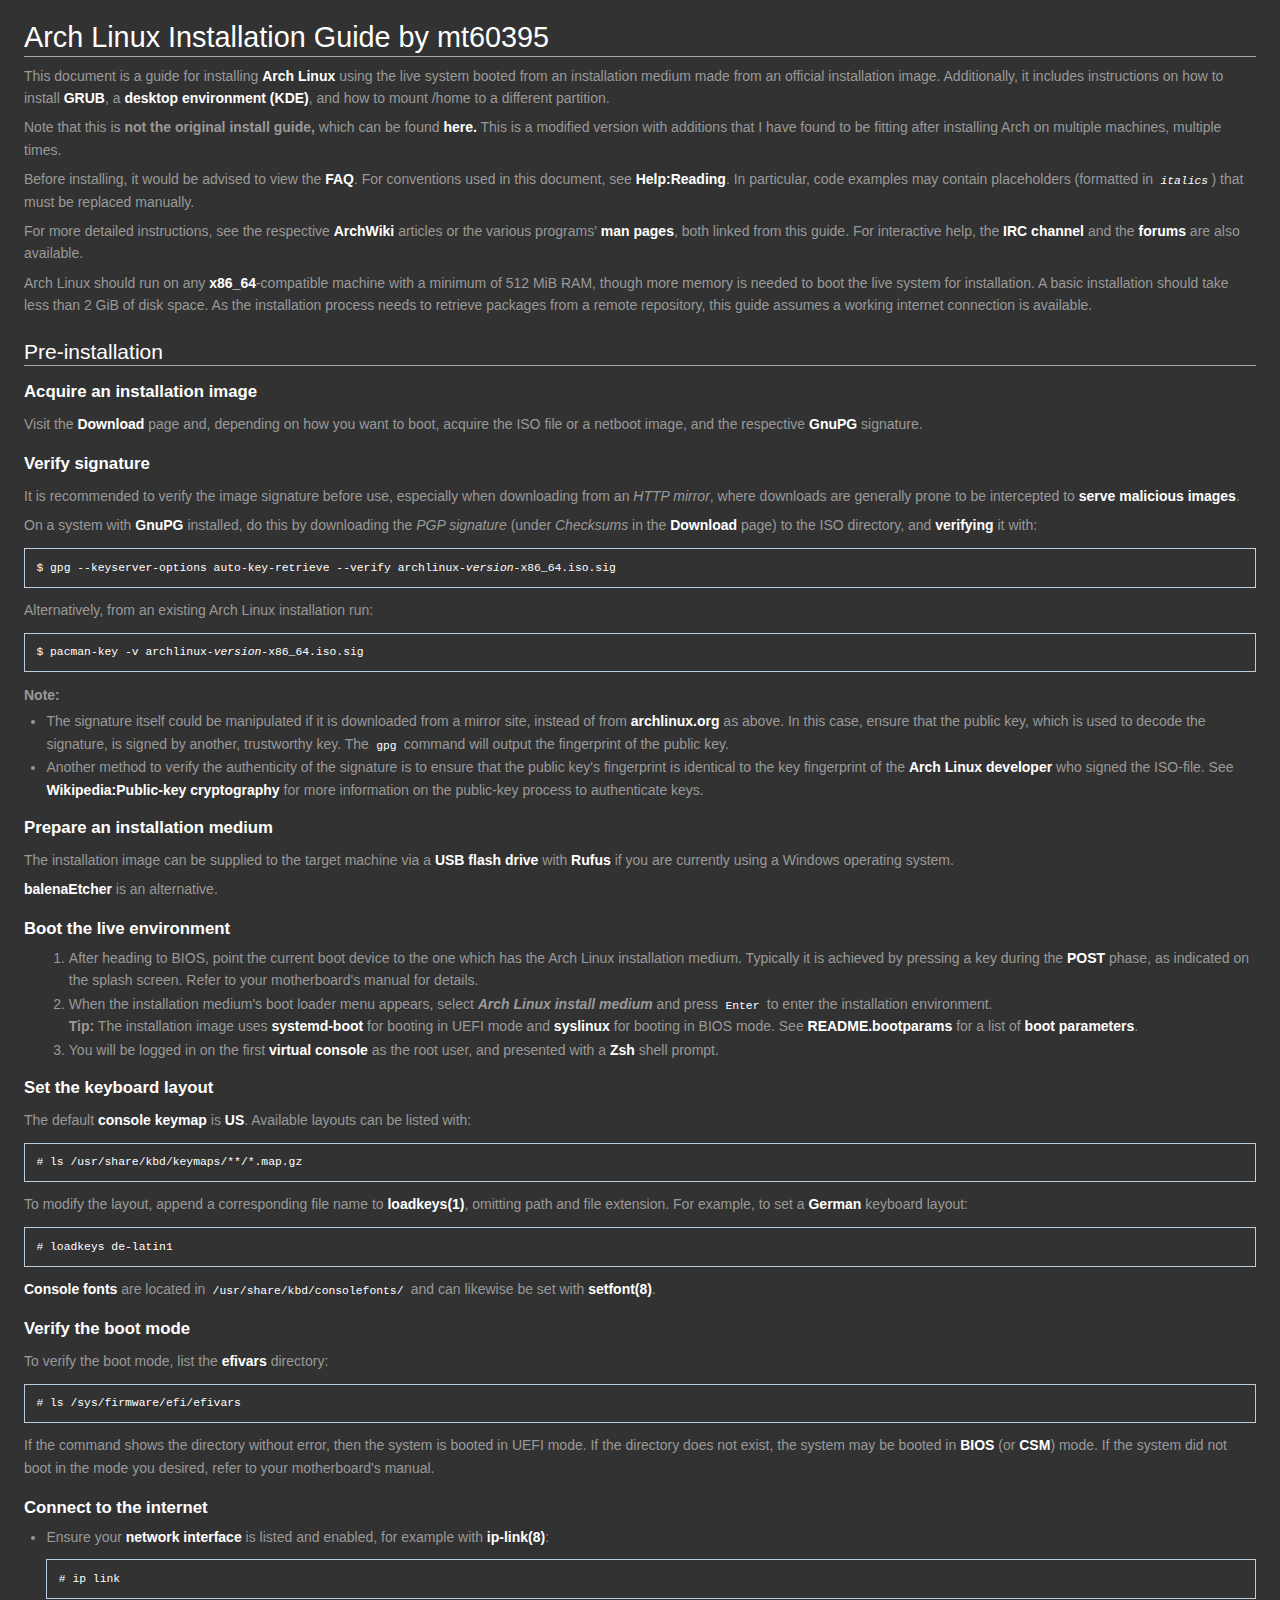
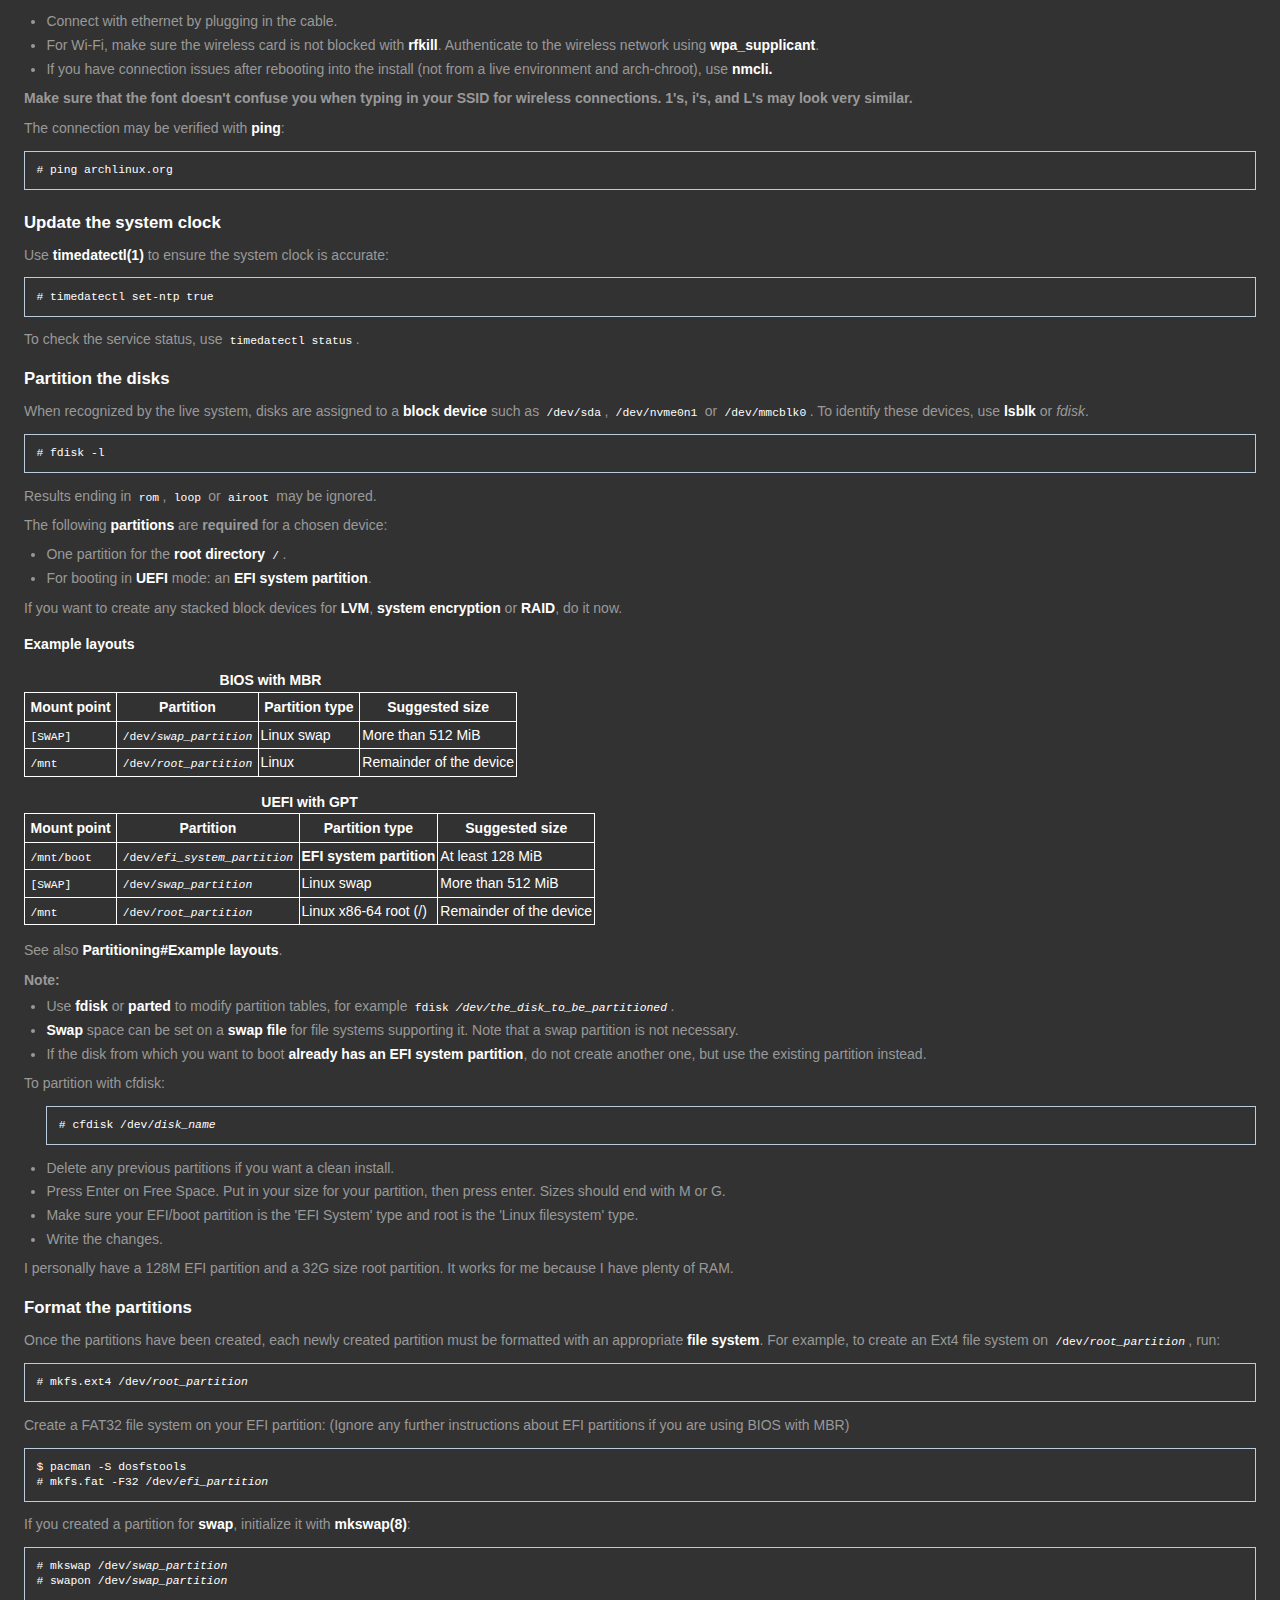
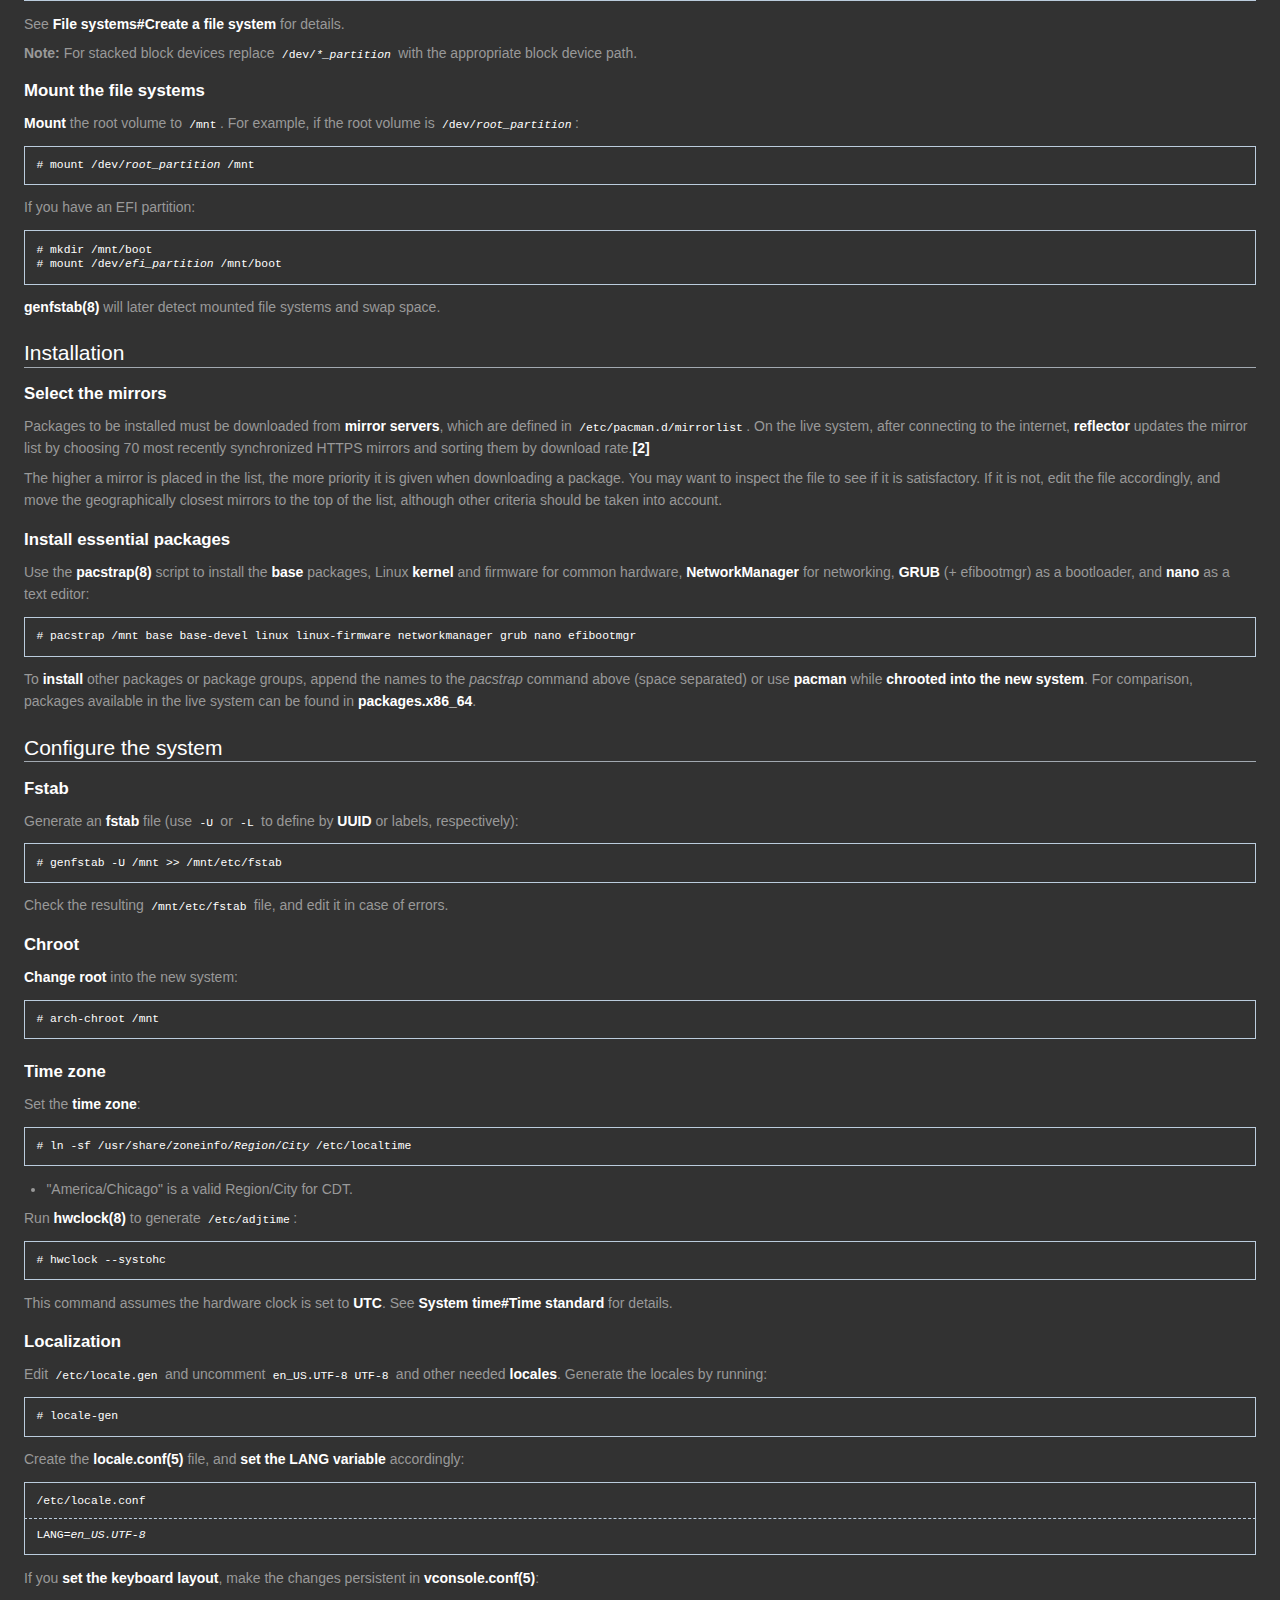
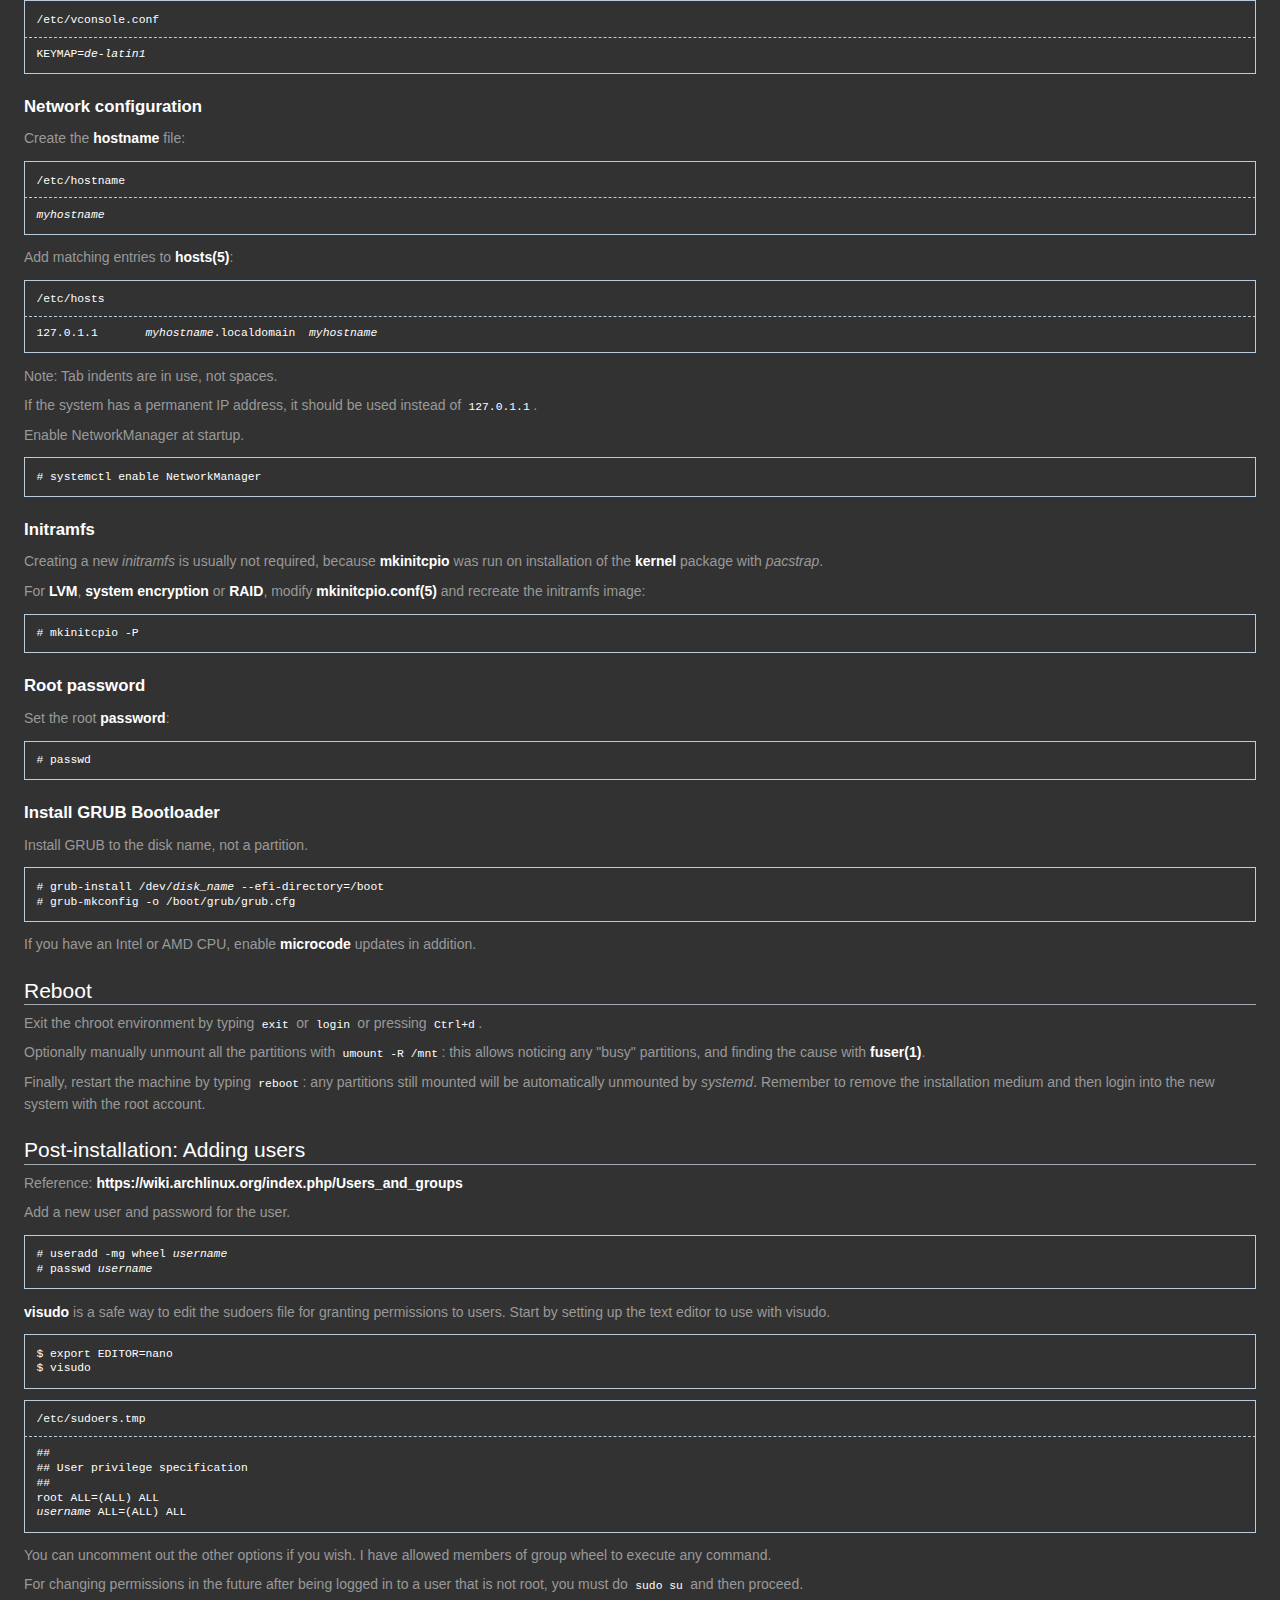
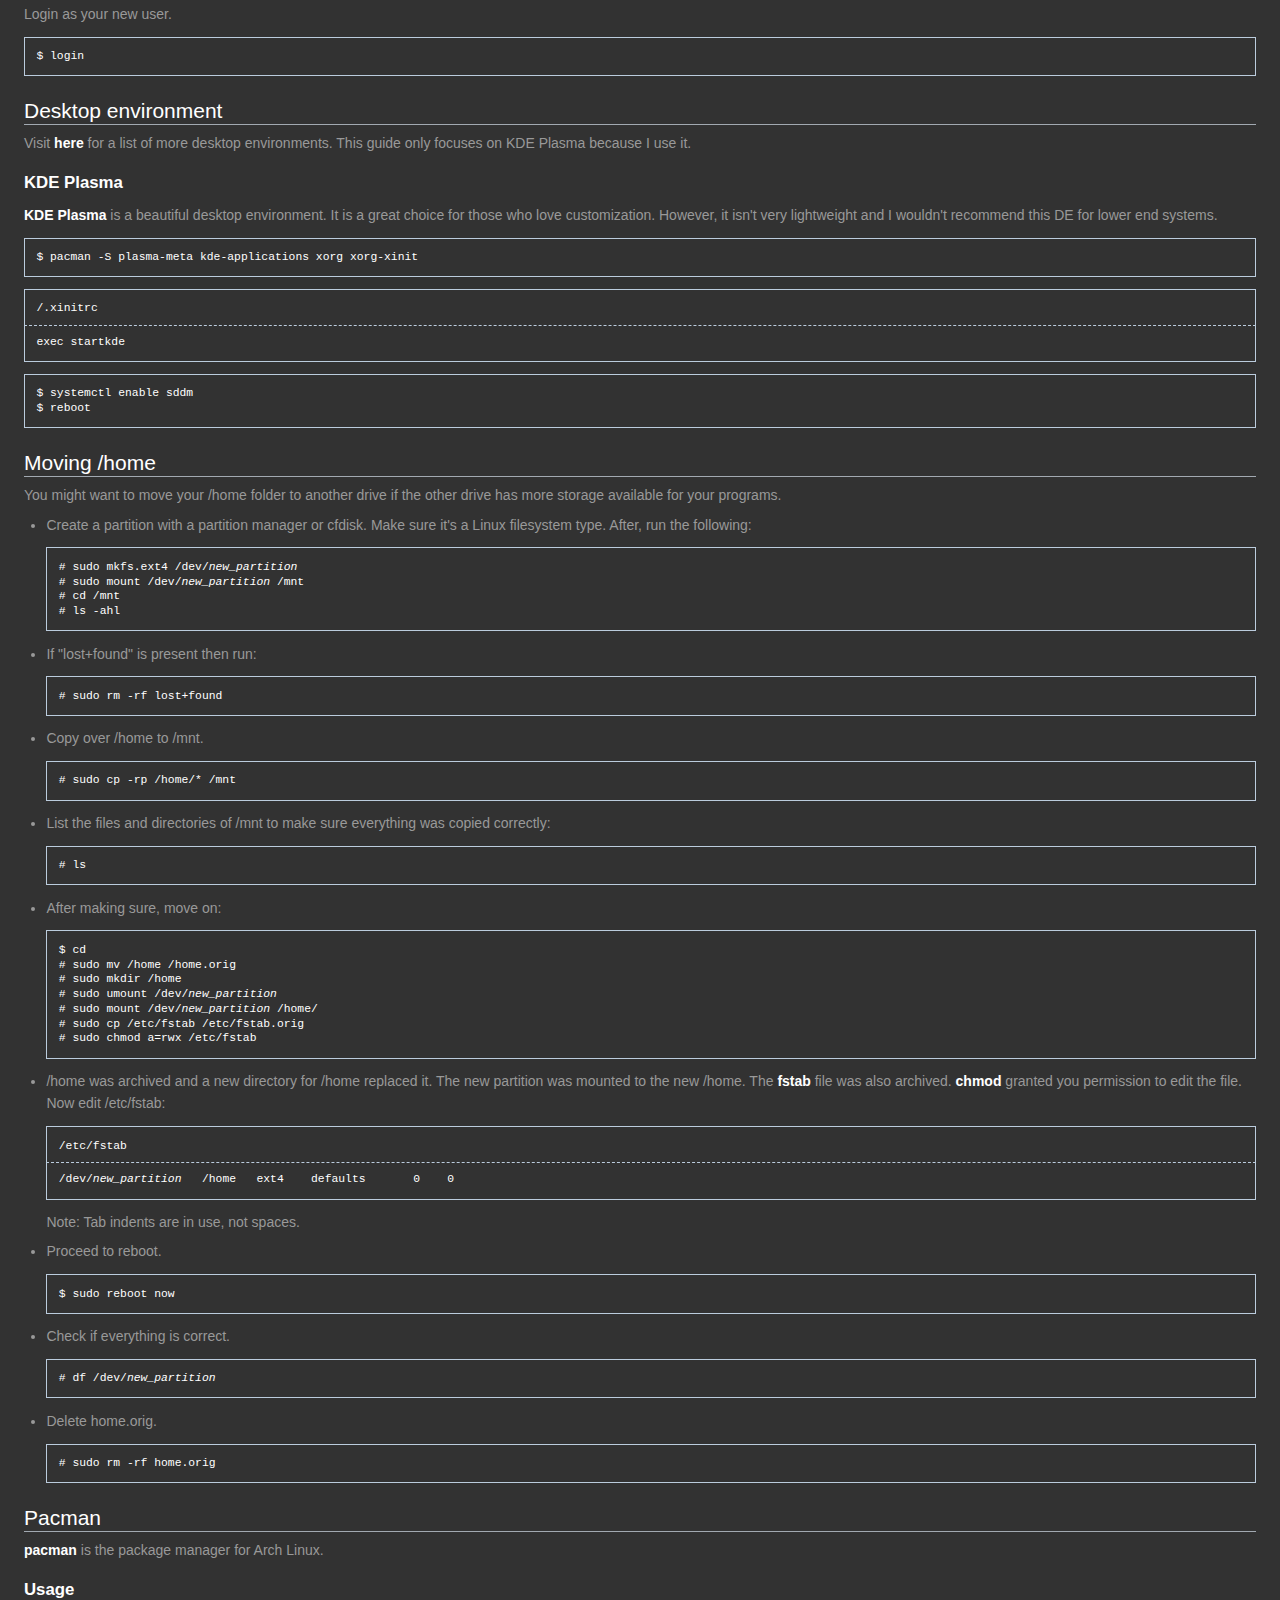
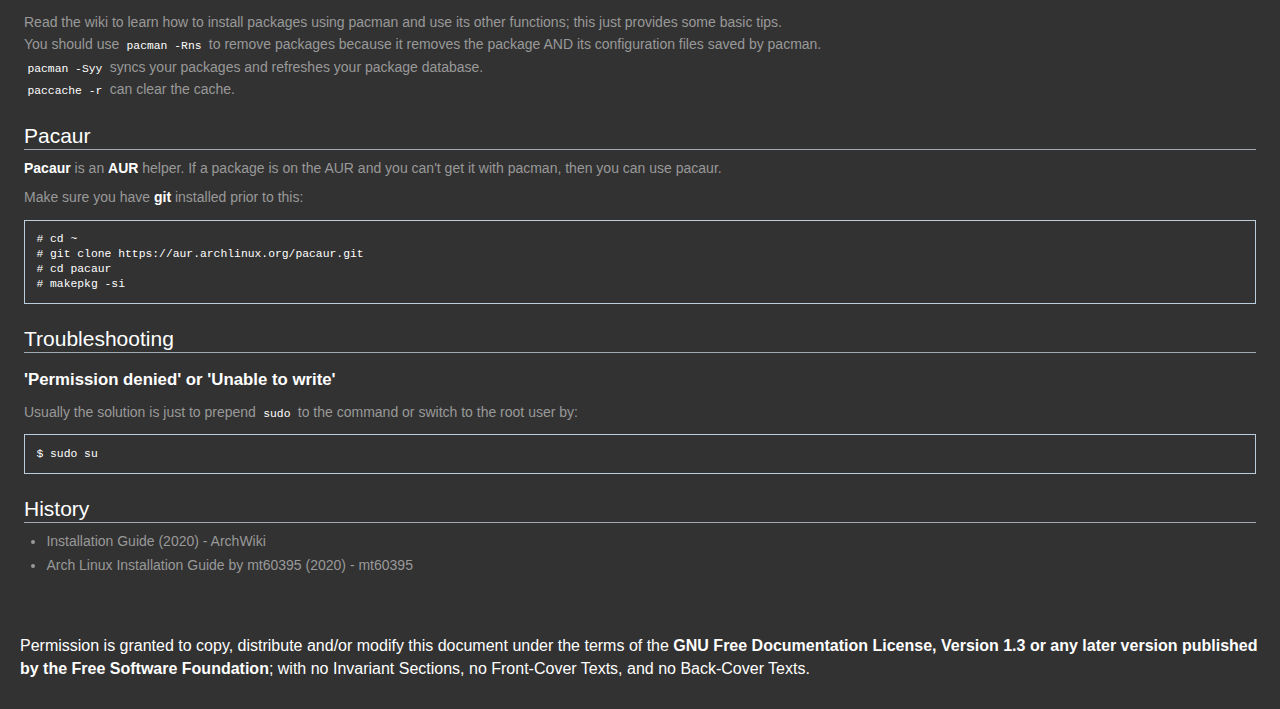
==== arch.html @ c06f448a "Added pacman usage information" ====
<!DOCTYPE html>
<!-- See the file index.html for copying conditions. -->

<head>
    <meta http-equiv="content-type" content="text/html; charset=UTF-8">
    <meta charset="UTF-8">
    <meta name="viewport" content="width=device-width, initial-scale=1.0">
    <title>Installation guide - ArchWiki</title>
    <link rel="stylesheet" href="arch.css">
    <link rel="license" href="http://www.gnu.org/copyleft/fdl.html">
</head>

<body class="mediawiki ltr sitedir-ltr mw-hide-empty-elt ns-0 ns-subject page-Installation_guide rootpage-Installation_guide skin-vector action-view">
    <div id="content" class="mw-body" role="main">
        <a id="top"></a>

        <div class="mw-indicators mw-body-content">
        </div>

        <h1 id="firstHeading" class="firstHeading" lang="en">Arch Linux Installation Guide by mt60395</h1>

        <div id="bodyContent" class="mw-body-content">

            <div id="mw-content-text" dir="ltr" class="mw-content-ltr" lang="en">
                <div class="mw-parser-output">
                    <p>This document is a guide for installing <a href="https://wiki.archlinux.org/index.php/Arch_Linux" title="Arch Linux">Arch Linux</a> using the live system booted from an installation medium made from an official installation image. Additionally, it includes instructions on how to install
                        <a href="https://wiki.archlinux.org/index.php/GRUB" title="GRUB">GRUB</a>, a
                        <a href="https://wiki.archlinux.org/index.php/Desktop_environment" title="Desktop environment">desktop environment (KDE)</a>, and how to mount /home to a different partition.
                    </p>
                    <p>Note that this is <b>not the original install guide,</b> which can be found <a href="https://wiki.archlinux.org/index.php/Installation_guide" title="Installation guide">here.</a> This is a modified version with additions that I have found to be fitting after installing Arch on multiple machines, multiple times.</p>
                    <p>Before installing, it would be advised to view the <a href="https://wiki.archlinux.org/index.php/FAQ" class="mw-redirect" title="FAQ">FAQ</a>. For conventions used in this document, see <a href="https://wiki.archlinux.org/index.php/Help:Reading" title="Help:Reading">Help:Reading</a>. In particular, code examples may contain placeholders (formatted in <code><i>italics</i></code>) that must be replaced manually.</p>
                    <p>For more detailed instructions, see the respective <a href="https://wiki.archlinux.org/index.php/ArchWiki" class="mw-redirect" title="ArchWiki">ArchWiki</a> articles or the various programs' <a href="https://wiki.archlinux.org/index.php/Man_page" title="Man page">man pages</a>, both linked from this guide. For interactive help, the <a href="https://wiki.archlinux.org/index.php/IRC_channel" class="mw-redirect" title="IRC channel">IRC channel</a> and the <a rel="nofollow" class="text" href="https://bbs.archlinux.org/">forums</a> are also available.
                    </p>
                    <p>Arch Linux should run on any <a href="https://en.wikipedia.org/wiki/X86-64" class="extiw" title="wikipedia:X86-64">x86_64</a>-compatible machine with a minimum of 512 MiB RAM, though more memory is needed to boot the live system for installation. A basic installation should take less than 2 GiB of disk space. As the installation process needs to retrieve packages from a remote repository, this guide assumes a working internet connection is available.
                    </p>
                    <h2><span class="mw-headline" id="Pre-installation">Pre-installation</span></h2>
                    <h3><span class="mw-headline" id="Acquire_an_installation_image">Acquire an installation
                            image</span></h3>
                    <p>Visit the <a rel="nofollow" class="text" href="https://www.archlinux.org/download/">Download</a> page and, depending on how you want to boot, acquire the ISO file or a netboot image, and the respective <a href="https://wiki.archlinux.org/index.php/GnuPG" title="GnuPG">GnuPG</a> signature.
                    </p>
                    <h3><span class="mw-headline" id="Verify_signature">Verify signature</span></h3>
                    <p>It is recommended to verify the image signature before use, especially when downloading from an
                        <i>HTTP mirror</i>, where downloads are generally prone to be intercepted to <a rel="nofollow" class="text" href="https://www2.cs.arizona.edu/stork/packagemanagersecurity/attacks-on-package-managers.html">serve
                            malicious images</a>.
                    </p>
                    <p>On a system with <a href="https://wiki.archlinux.org/index.php/GnuPG" title="GnuPG">GnuPG</a> installed, do this by downloading the <i>PGP signature</i> (under <i>Checksums</i> in the <a rel="nofollow" class="text" href="https://www.archlinux.org/download/">Download</a> page) to the ISO directory, and <a href="https://wiki.archlinux.org/index.php/GnuPG#Verify_a_signature" title="GnuPG">verifying</a> it with:
                    </p>
                    <pre>$ gpg --keyserver-options auto-key-retrieve --verify archlinux-<i>version</i>-x86_64.iso.sig
</pre>
                    <p>Alternatively, from an existing Arch Linux installation run:
                    </p>
                    <pre>$ pacman-key -v archlinux-<i>version</i>-x86_64.iso.sig
</pre>
                    <div class="archwiki-template-box archwiki-template-box-note"><strong>Note:</strong>
                        <ul>
                            <li>The signature itself could be manipulated if it is downloaded from a mirror site, instead of from <a rel="nofollow" class="text" href="https://archlinux.org/download/">archlinux.org</a> as above. In this case, ensure that the public key, which is used to decode the signature, is signed by another, trustworthy key. The <code>gpg</code> command will output the fingerprint of the public key.
                            </li>
                            <li>Another method to verify the authenticity of the signature is to ensure that the public key's fingerprint is identical to the key fingerprint of the <a rel="nofollow" class="text" href="https://www.archlinux.org/people/developers/">Arch Linux
                                    developer</a> who signed the ISO-file. See <a href="https://en.wikipedia.org/wiki/Public-key_cryptography" class="extiw" title="wikipedia:Public-key cryptography">Wikipedia:Public-key cryptography</a> for more information on the public-key process to authenticate keys.</li>
                        </ul>
                    </div>
                    <h3><span class="mw-headline" id="Prepare_an_installation_medium">Prepare an installation
                            medium</span></h3>
                    <p>The installation image can be supplied to the target machine via a <a href="https://wiki.archlinux.org/index.php/USB_flash_installation_medium" title="USB flash installation medium">USB flash drive</a> with
                        <a href="https://rufus.ie/" title="Rufus">Rufus</a> if you are currently using a Windows operating system.</p>
                    <p><a href="https://www.balena.io/etcher/" title="balenaEtcher">balenaEtcher</a> is an alternative.</p>
                    </p>
                    <h3><span class="mw-headline" id="Boot_the_live_environment">Boot the live environment</span></h3>
                    <ol>
                        <li>After heading to BIOS, point the current boot device to the one which has the Arch Linux installation medium. Typically it is achieved by pressing a key during the <a href="https://en.wikipedia.org/wiki/Power-on_self_test" class="extiw" title="wikipedia:Power-on self test">POST</a> phase, as indicated on the splash screen. Refer to your motherboard's manual for details.</li>
                        <li>When the installation medium's boot loader menu appears, select <i><b>Arch Linux install
                                medium</b></i> and press <code>Enter</code> to enter the installation environment.
                            <div class="archwiki-template-box archwiki-template-box-tip"><strong>Tip:</strong> The installation image uses <a href="https://wiki.archlinux.org/index.php/Systemd-boot" title="Systemd-boot">systemd-boot</a> for booting in UEFI mode and <a href="https://wiki.archlinux.org/index.php/Syslinux" title="Syslinux">syslinux</a> for booting in BIOS mode. See <a rel="nofollow" class="text" href="https://gitlab.archlinux.org/archlinux/archiso/-/blob/master/docs/README.bootparams">README.bootparams</a> for a list of <a href="https://wiki.archlinux.org/index.php/Kernel_parameters#Configuration" title="Kernel parameters">boot parameters</a>.</div>
                        </li>
                        <li>You will be logged in on the first <a href="https://en.wikipedia.org/wiki/Virtual_console" class="extiw" title="wikipedia:Virtual console">virtual console</a> as the root user, and presented with a <a href="https://wiki.archlinux.org/index.php/Zsh" title="Zsh">Zsh</a> shell prompt.</li>
                    </ol>
                    <h3><span class="mw-headline" id="Set_the_keyboard_layout">Set the keyboard layout</span></h3>
                    <p>The default <a href="https://wiki.archlinux.org/index.php/Console_keymap" title="Console keymap">console keymap</a> is <a href="https://en.wikipedia.org/wiki/File:KB_United_States-NoAltGr.svg" class="extiw" title="wikipedia:File:KB United States-NoAltGr.svg">US</a>. Available layouts can be listed with:
                    </p>
                    <pre># ls /usr/share/kbd/keymaps/**/*.map.gz
</pre>
                    <p>To modify the layout, append a corresponding file name to <span class="plainlinks archwiki-template-man" title="$ man 1 loadkeys"><a rel="nofollow"
                                class="text"
                                href="https://jlk.fjfi.cvut.cz/arch/manpages/man/loadkeys.1">loadkeys(1)</a></span>, omitting path and file extension. For example, to set a <a href="https://en.wikipedia.org/wiki/File:KB_Germany.svg" class="extiw" title="wikipedia:File:KB Germany.svg">German</a> keyboard layout:
                    </p>
                    <pre># loadkeys de-latin1
</pre>
                    <p><a href="https://wiki.archlinux.org/index.php/Console_fonts" title="Console fonts">Console fonts</a> are located in
                        <code>/usr/share/kbd/consolefonts/</code> and can likewise be set with <span class="plainlinks archwiki-template-man" title="$ man 8 setfont"><a rel="nofollow"
                                class="text"
                                href="https://jlk.fjfi.cvut.cz/arch/manpages/man/setfont.8">setfont(8)</a></span>.
                    </p>
                    <h3><span class="mw-headline" id="Verify_the_boot_mode">Verify the boot mode</span></h3>
                    <p>To verify the boot mode, list the <a href="https://wiki.archlinux.org/index.php/Efivars" title="Efivars">efivars</a> directory:
                    </p>
                    <pre># ls /sys/firmware/efi/efivars
</pre>
                    <p>If the command shows the directory without error, then the system is booted in UEFI mode. If the directory does not exist, the system may be booted in <a href="https://en.wikipedia.org/wiki/BIOS" class="extiw" title="wikipedia:BIOS">BIOS</a> (or
                        <a href="https://en.wikipedia.org/wiki/Compatibility_Support_Module" class="extiw" title="wikipedia:Compatibility Support Module">CSM</a>) mode. If the system did not boot in the mode you desired, refer to your motherboard's manual.
                    </p>
                    <h3><span class="mw-headline" id="Connect_to_the_internet">Connect to the internet</span></h3>
                    <ul>
                        <li>Ensure your <a href="https://wiki.archlinux.org/index.php/Network_interface" class="mw-redirect" title="Network interface">network interface</a> is listed and enabled, for example with <span class="plainlinks archwiki-template-man" title="$ man 8 ip-link"><a rel="nofollow" class="text"
                                    href="https://jlk.fjfi.cvut.cz/arch/manpages/man/ip-link.8">ip-link(8)</a></span>:
                            <pre># ip link</pre>
                        </li>
                        <li>Connect with ethernet by plugging in the cable.</li>
                        <li>For Wi-Fi, make sure the wireless card is not blocked with <a href="https://wiki.archlinux.org/index.php/Rfkill" class="mw-redirect" title="Rfkill">rfkill</a>. Authenticate to the wireless network using <a href="https://wiki.archlinux.org/index.php/Wpa_supplicant" class="mw-redirect" title="wpa_supplicant">wpa_supplicant</a>.
                        </li>
                        <li>If you have connection issues after rebooting into the install (not from a live environment and arch-chroot), use
                            <a href="https://wiki.archlinux.org/index.php/NetworkManager" title="NetworkManager">nmcli.</a></li>
                    </ul>
                    <b><p>Make sure that the font doesn't confuse you when typing in your SSID for wireless connections. 1's, i's, and L's may look very similar.</p></b> The connection may be verified with <a href="https://en.wikipedia.org/wiki/ping_(networking_utility)" class="extiw" title="wikipedia:ping (networking utility)">ping</a>:
                    <pre># ping archlinux.org</pre>

                    <h3><span class="mw-headline" id="Update_the_system_clock">Update the system clock</span></h3>
                    <p>Use <span class="plainlinks archwiki-template-man" title="$ man 1 timedatectl"><a rel="nofollow"
                                class="text"
                                href="https://jlk.fjfi.cvut.cz/arch/manpages/man/timedatectl.1">timedatectl(1)</a></span> to ensure the system clock is accurate:
                    </p>
                    <pre># timedatectl set-ntp true
</pre>
                    <p>To check the service status, use <code>timedatectl status</code>.
                    </p>
                    <h3><span class="mw-headline" id="Partition_the_disks">Partition the disks</span></h3>
                    <p>When recognized by the live system, disks are assigned to a <a href="https://wiki.archlinux.org/index.php/Block_device" class="mw-redirect" title="Block device">block device</a> such as <code>/dev/sda</code>,
                        <code>/dev/nvme0n1</code> or <code>/dev/mmcblk0</code>. To identify these devices, use <a href="https://wiki.archlinux.org/index.php/Lsblk" class="mw-redirect" title="Lsblk">lsblk</a> or <i>fdisk</i>.
                    </p>
                    <pre># fdisk -l
</pre>
                    <p>Results ending in <code>rom</code>, <code>loop</code> or <code>airoot</code> may be ignored.
                    </p>
                    <p>The following <a href="https://wiki.archlinux.org/index.php/Partition" class="mw-redirect" title="Partition">partitions</a> are <b>required</b> for a chosen device:
                    </p>
                    <ul>
                        <li>One partition for the <a href="https://en.wikipedia.org/wiki/Root_directory" class="extiw" title="wikipedia:Root directory">root directory</a> <code>/</code>.</li>
                        <li>For booting in <a href="https://wiki.archlinux.org/index.php/UEFI" class="mw-redirect" title="UEFI">UEFI</a> mode: an <a href="https://wiki.archlinux.org/index.php/EFI_system_partition" title="EFI system partition">EFI system partition</a>.</li>
                    </ul>
                    <p>If you want to create any stacked block devices for <a href="https://wiki.archlinux.org/index.php/LVM" title="LVM">LVM</a>, <a href="https://wiki.archlinux.org/index.php/Dm-crypt" title="Dm-crypt">system encryption</a> or <a href="https://wiki.archlinux.org/index.php/RAID" title="RAID">RAID</a>, do it now.
                    </p>
                    <h4><span class="mw-headline" id="Example_layouts">Example layouts</span></h4>
                    <table class="wikitable">
                        <caption>BIOS with <a href="https://wiki.archlinux.org/index.php/MBR" class="mw-redirect" title="MBR">MBR</a>
                        </caption>
                        <tbody>
                            <tr>
                                <th>Mount point
                                </th>
                                <th>Partition
                                </th>
                                <th><a href="https://en.wikipedia.org/wiki/Partition_type" class="extiw" title="wikipedia:Partition type">Partition type</a>
                                </th>
                                <th>Suggested size
                                </th>
                            </tr>
                            <tr>
                                <td><code>[SWAP]</code>
                                </td>
                                <td><code>/dev/<i>swap_partition</i></code>
                                </td>
                                <td>Linux swap
                                </td>
                                <td>More than 512 MiB
                                </td>
                            </tr>
                            <tr>
                                <td><code>/mnt</code>
                                </td>
                                <td><code>/dev/<i>root_partition</i></code>
                                </td>
                                <td>Linux
                                </td>
                                <td>Remainder of the device
                                </td>
                            </tr>
                        </tbody>
                    </table>
                    <table class="wikitable">
                        <caption>UEFI with <a href="https://wiki.archlinux.org/index.php/GPT" class="mw-redirect" title="GPT">GPT</a>
                        </caption>
                        <tbody>
                            <tr>
                                <th>Mount point
                                </th>
                                <th>Partition
                                </th>
                                <th><a href="https://en.wikipedia.org/wiki/GUID_Partition_Table#Partition_type_GUIDs" class="extiw" title="wikipedia:GUID Partition Table">Partition type</a>
                                </th>
                                <th>Suggested size
                                </th>
                            </tr>
                            <tr>
                                <td><code>/mnt/boot</code>
                                </td>
                                <td><code>/dev/<i>efi_system_partition</i></code>
                                </td>
                                <td><a href="https://wiki.archlinux.org/index.php/EFI_system_partition" title="EFI system partition">EFI system partition</a>
                                </td>
                                <td>At least 128 MiB
                                </td>
                            </tr>
                            <tr>
                                <td><code>[SWAP]</code>
                                </td>
                                <td><code>/dev/<i>swap_partition</i></code>
                                </td>
                                <td>Linux swap
                                </td>
                                <td>More than 512 MiB
                                </td>
                            </tr>
                            <tr>
                                <td><code>/mnt</code>
                                </td>
                                <td><code>/dev/<i>root_partition</i></code>
                                </td>
                                <td>Linux x86-64 root (/)
                                </td>
                                <td>Remainder of the device
                                </td>
                            </tr>
                        </tbody>
                    </table>
                    <p>See also <a href="https://wiki.archlinux.org/index.php/Partitioning#Example_layouts" title="Partitioning">Partitioning#Example layouts</a>.
                    </p>
                    <div class="archwiki-template-box archwiki-template-box-note"><strong>Note:</strong>
                        <ul>
                            <li>Use <a href="https://wiki.archlinux.org/index.php/Fdisk" title="Fdisk">fdisk</a> or <a href="https://wiki.archlinux.org/index.php/Parted" title="Parted">parted</a> to modify partition tables, for example
                                <code>fdisk <i>/dev/the_disk_to_be_partitioned</i></code>.</li>
                            <li><a href="https://wiki.archlinux.org/index.php/Swap" title="Swap">Swap</a> space can be set on a <a href="https://wiki.archlinux.org/index.php/Swap_file" class="mw-redirect" title="Swap file">swap file</a> for file systems supporting it. Note that a swap partition is not necessary.</li>
                            <li>If the disk from which you want to boot <a href="https://wiki.archlinux.org/index.php/EFI_system_partition#Check_for_an_existing_partition" title="EFI system partition">already has an EFI system partition</a>, do not create another one, but use the existing partition instead.</li>
                        </ul>
                    </div>
                    <p>To partition with cfdisk:</p>
                    <ul>
                        <pre># cfdisk /dev/<i>disk_name</i></pre>
                        <li>Delete any previous partitions if you want a clean install.</li>
                        <li>Press Enter on Free Space. Put in your size for your partition, then press enter. Sizes should end with M or G.</li>
                        <li>Make sure your EFI/boot partition is the 'EFI System' type and root is the 'Linux filesystem' type.</li>
                        <li>Write the changes.</li>
                    </ul>
                    <p>I personally have a 128M EFI partition and a 32G size root partition. It works for me because I have plenty of RAM.</p>
                    <h3><span class="mw-headline" id="Format_the_partitions">Format the partitions</span></h3>
                    <p>Once the partitions have been created, each newly created partition must be formatted with an appropriate <a href="https://wiki.archlinux.org/index.php/File_system" class="mw-redirect" title="File system">file system</a>. For example, to create an Ext4 file system on
                        <code>/dev/<i>root_partition</i></code>, run:
                    </p>
                    <pre># mkfs.ext4 /dev/<i>root_partition</i></pre>
                    <p>Create a FAT32 file system on your EFI partition: (Ignore any further instructions about EFI partitions if you are using BIOS with MBR)</p>
                    <pre>$ pacman -S dosfstools
# mkfs.fat -F32 /dev/<i>efi_partition</i></pre>
                    <p>If you created a partition for <a href="https://wiki.archlinux.org/index.php/Swap" title="Swap">swap</a>, initialize it with <span class="plainlinks archwiki-template-man" title="$ man 8 mkswap"><a rel="nofollow" class="text"
                                href="https://jlk.fjfi.cvut.cz/arch/manpages/man/mkswap.8">mkswap(8)</a></span>:
                    </p>
                    <pre># mkswap /dev/<i>swap_partition</i>
# swapon /dev/<i>swap_partition</i></pre>
                    <p>See <a href="https://wiki.archlinux.org/index.php/File_systems#Create_a_file_system" title="File systems">File systems#Create a file system</a> for details.
                    </p>
                    <div class="archwiki-template-box archwiki-template-box-note"><strong>Note:</strong> For stacked block devices replace <code>/dev/<i>*_partition</i></code> with the appropriate block device path.
                    </div>
                    <h3><span class="mw-headline" id="Mount_the_file_systems">Mount the file systems</span></h3>
                    <p><a href="https://wiki.archlinux.org/index.php/Mount" class="mw-redirect" title="Mount">Mount</a> the root volume to <code>/mnt</code>. For example, if the root volume is
                        <code>/dev/<i>root_partition</i></code>:
                    </p>
                    <pre># mount /dev/<i>root_partition</i> /mnt
</pre>
                    <p>If you have an EFI partition:</p>
                    <pre># mkdir /mnt/boot
# mount /dev/<i>efi_partition</i> /mnt/boot</pre>
                    <p><span class="plainlinks archwiki-template-man" title="$ man 8 genfstab"><a rel="nofollow"
                                class="text"
                                href="https://jlk.fjfi.cvut.cz/arch/manpages/man/genfstab.8">genfstab(8)</a></span> will later detect mounted file systems and swap space.
                    </p>
                    <h2><span class="mw-headline" id="Installation">Installation</span></h2>
                    <h3><span class="mw-headline" id="Select_the_mirrors">Select the mirrors</span></h3>
                    <p>Packages to be installed must be downloaded from <a href="https://wiki.archlinux.org/index.php/Mirrors" title="Mirrors">mirror servers</a>, which are defined in <code>/etc/pacman.d/mirrorlist</code>. On the live system, after connecting to the internet, <a href="https://wiki.archlinux.org/index.php/Reflector" title="Reflector">reflector</a> updates the mirror list by choosing 70 most recently synchronized HTTPS mirrors and sorting them by download rate.<a rel="nofollow" class="autonumber" href="https://gitlab.archlinux.org/archlinux/archiso/-/blob/master/configs/releng/airootfs/etc/systemd/system/reflector.service">[2]</a>
                    </p>
                    <p>The higher a mirror is placed in the list, the more priority it is given when downloading a package. You may want to inspect the file to see if it is satisfactory. If it is not, edit the file accordingly, and move the geographically closest mirrors to the top of the list, although other criteria should be taken into account.
                    </p>
                    <h3><span class="mw-headline" id="Install_essential_packages">Install essential packages</span></h3>
                    <p>Use the <span class="plainlinks archwiki-template-man" title="$ man 8 pacstrap"><a rel="nofollow"
                                class="text"
                                href="https://jlk.fjfi.cvut.cz/arch/manpages/man/pacstrap.8">pacstrap(8)</a></span> script to install the <span class="plainlinks archwiki-template-pkg"><a rel="nofollow"
                                class="text"
                                href="https://www.archlinux.org/packages/?name=base">base</a></span> packages, Linux <a href="https://wiki.archlinux.org/index.php/Kernel" title="Kernel">kernel</a> and firmware for common hardware, <a href="https://wiki.archlinux.org/index.php/NetworkManager" title="NetworkManager">NetworkManager</a> for networking,
                        <a href="https://wiki.archlinux.org/index.php/GRUB" title="GRUB">GRUB</a> (+ efibootmgr) as a bootloader, and <a href="https://wiki.archlinux.org/index.php/Nano" title="Nano">nano</a> as a text editor:
                    </p>
                    <pre># pacstrap /mnt base base-devel linux linux-firmware networkmanager grub nano efibootmgr
</pre>
                    <p>To <a href="https://wiki.archlinux.org/index.php/Install" class="mw-redirect" title="Install">install</a> other packages or package groups, append the names to the
                        <i>pacstrap</i> command above (space separated) or use <a href="https://wiki.archlinux.org/index.php/Pacman" title="Pacman">pacman</a> while <a href="#Chroot">chrooted into the new system</a>. For comparison, packages available in the live system can be found in <a rel="nofollow" class="text" href="https://gitlab.archlinux.org/archlinux/archiso/-/blob/master/configs/releng/packages.x86_64">packages.x86_64</a>.
                    </p>
                    <h2><span class="mw-headline" id="Configure_the_system">Configure the system</span></h2>
                    <h3><span class="mw-headline" id="Fstab">Fstab</span></h3>
                    <p>Generate an <a href="https://wiki.archlinux.org/index.php/Fstab" title="Fstab">fstab</a> file (use <code>-U</code> or <code>-L</code> to define by <a href="https://wiki.archlinux.org/index.php/UUID" class="mw-redirect" title="UUID">UUID</a> or labels, respectively):
                    </p>
                    <pre># genfstab -U /mnt &gt;&gt; /mnt/etc/fstab
</pre>
                    <p>Check the resulting <code>/mnt/etc/fstab</code> file, and edit it in case of errors.
                    </p>
                    <h3><span class="mw-headline" id="Chroot">Chroot</span></h3>
                    <p><a href="https://wiki.archlinux.org/index.php/Change_root" class="mw-redirect" title="Change root">Change root</a> into the new system:
                    </p>
                    <pre># arch-chroot /mnt</pre>
                    <h3><span class="mw-headline" id="Time_zone">Time zone</span></h3>
                    <p>Set the <a href="https://wiki.archlinux.org/index.php/Time_zone" class="mw-redirect" title="Time zone">time zone</a>:
                    </p>
                    <pre># ln -sf /usr/share/zoneinfo/<i>Region</i>/<i>City</i> /etc/localtime
</pre>
                    <ul>
                        <li>"America/Chicago" is a valid Region/City for CDT.</li>
                    </ul>
                    <p>Run <span class="plainlinks archwiki-template-man" title="$ man 8 hwclock"><a rel="nofollow"
                                class="text"
                                href="https://jlk.fjfi.cvut.cz/arch/manpages/man/hwclock.8">hwclock(8)</a></span> to generate <code>/etc/adjtime</code>:
                    </p>
                    <pre># hwclock --systohc
</pre>
                    <p>This command assumes the hardware clock is set to <a href="https://en.wikipedia.org/wiki/UTC" class="extiw" title="wikipedia:UTC">UTC</a>. See <a href="https://wiki.archlinux.org/index.php/System_time#Time_standard" title="System time">System time#Time standard</a> for details.
                    </p>
                    <h3><span class="mw-headline" id="Localization">Localization</span></h3>
                    <p>Edit <code>/etc/locale.gen</code> and uncomment <code>en_US.UTF-8 UTF-8</code> and other needed
                        <a href="https://wiki.archlinux.org/index.php/Locale" title="Locale">locales</a>. Generate the locales by running:
                    </p>
                    <pre># locale-gen
</pre>
                    <p>Create the <span class="plainlinks archwiki-template-man" title="$ man 5 locale.conf"><a
                                rel="nofollow" class="text"
                                href="https://jlk.fjfi.cvut.cz/arch/manpages/man/locale.conf.5">locale.conf(5)</a></span> file, and <a href="https://wiki.archlinux.org/index.php/Locale#Setting_the_system_locale" title="Locale">set the LANG variable</a> accordingly:
                    </p>
                    <pre style="margin-bottom: 0; border-bottom:none; padding-bottom:0.8em;">/etc/locale.conf</pre>
                    <pre style="margin-top: 0; border-top-style:dashed; padding-top: 0.8em;">LANG=<i>en_US.UTF-8</i></pre>
                    <p>If you <a href="#Set_the_keyboard_layout">set the keyboard layout</a>, make the changes persistent in <span class="plainlinks archwiki-template-man" title="$ man 5 vconsole.conf"><a
                                rel="nofollow" class="text"
                                href="https://jlk.fjfi.cvut.cz/arch/manpages/man/vconsole.conf.5">vconsole.conf(5)</a></span>:
                    </p>
                    <pre style="margin-bottom: 0; border-bottom:none; padding-bottom:0.8em;">/etc/vconsole.conf</pre>
                    <pre style="margin-top: 0; border-top-style:dashed; padding-top: 0.8em;">KEYMAP=<i>de-latin1</i></pre>
                    <h3><span class="mw-headline" id="Network_configuration">Network configuration</span></h3>
                    <p>Create the <a href="https://wiki.archlinux.org/index.php/Hostname" class="mw-redirect" title="Hostname">hostname</a> file:
                    </p>
                    <pre style="margin-bottom: 0; border-bottom:none; padding-bottom:0.8em;">/etc/hostname</pre>
                    <pre style="margin-top: 0; border-top-style:dashed; padding-top: 0.8em;"><i>myhostname</i>
</pre>
                    <p>Add matching entries to <span class="plainlinks archwiki-template-man" title="$ man 5 hosts"><a
                                rel="nofollow" class="text"
                                href="https://jlk.fjfi.cvut.cz/arch/manpages/man/hosts.5">hosts(5)</a></span>:
                    </p>
                    <pre style="margin-bottom: 0; border-bottom:none; padding-bottom:0.8em;">/etc/hosts</pre>
                    <pre style="margin-top: 0; border-top-style:dashed; padding-top: 0.8em;">127.0.1.1	<i>myhostname</i>.localdomain	<i>myhostname</i></pre>
                    <p>Note: Tab indents are in use, not spaces.</p>
                    <p>If the system has a permanent IP address, it should be used instead of <code>127.0.1.1</code>.
                    </p>
                    <p>Enable NetworkManager at startup.</p>
                    <pre># systemctl enable NetworkManager</pre>
                    <h3><span class="mw-headline" id="Initramfs">Initramfs</span></h3>
                    <p>Creating a new <i>initramfs</i> is usually not required, because <a href="https://wiki.archlinux.org/index.php/Mkinitcpio" title="Mkinitcpio">mkinitcpio</a> was run on installation of the <a href="https://wiki.archlinux.org/index.php/Kernel" title="Kernel">kernel</a> package with <i>pacstrap</i>.
                    </p>
                    <p>For <a href="https://wiki.archlinux.org/index.php/Install_Arch_Linux_on_LVM#Adding_mkinitcpio_hooks" title="Install Arch Linux on LVM">LVM</a>, <a href="https://wiki.archlinux.org/index.php/Dm-crypt" title="Dm-crypt">system encryption</a> or <a href="https://wiki.archlinux.org/index.php/RAID#Configure_mkinitcpio" title="RAID">RAID</a>, modify <span class="plainlinks archwiki-template-man" title="$ man 5 mkinitcpio.conf"><a rel="nofollow" class="text"
                                href="https://jlk.fjfi.cvut.cz/arch/manpages/man/mkinitcpio.conf.5">mkinitcpio.conf(5)</a></span> and recreate the initramfs image:
                    </p>
                    <pre># mkinitcpio -P
</pre>
                    <h3><span class="mw-headline" id="Root_password">Root password</span></h3>
                    <p>Set the root <a href="https://wiki.archlinux.org/index.php/Password" class="mw-redirect" title="Password">password</a>:
                    </p>
                    <pre># passwd
</pre>
                    <h3><span class="mw-headline" id="Boot_loader">Install GRUB Bootloader</span></h3>
                    <p>Install GRUB to the disk name, not a partition.</p>
                    <pre># grub-install /dev/<i>disk_name</i> --efi-directory=/boot
# grub-mkconfig -o /boot/grub/grub.cfg</pre>

                    <p>If you have an Intel or AMD CPU, enable <a href="https://wiki.archlinux.org/index.php/Microcode" title="Microcode">microcode</a> updates in addition.
                    </p>
                    <h2><span class="mw-headline" id="Reboot">Reboot</span></h2>
                    <p>Exit the chroot environment by typing <code>exit</code> or <code>login</code> or pressing <code>Ctrl+d</code>.
                    </p>
                    <p>Optionally manually unmount all the partitions with <code>umount -R /mnt</code>: this allows noticing any "busy" partitions, and finding the cause with <span class="plainlinks archwiki-template-man" title="$ man 1 fuser"><a rel="nofollow"
                                class="text"
                                href="https://jlk.fjfi.cvut.cz/arch/manpages/man/fuser.1">fuser(1)</a></span>.
                    </p>
                    <p>Finally, restart the machine by typing <code>reboot</code>: any partitions still mounted will be automatically unmounted by <i>systemd</i>. Remember to remove the installation medium and then login into the new system with the root account.
                    </p>
                    <h2><span class="mw-headline" id="Post-installation">Post-installation: Adding users</span></h2>

                    <p>Reference: <a href="https://wiki.archlinux.org/index.php/Users_and_groups">https://wiki.archlinux.org/index.php/Users_and_groups</a></p>

                    <p>Add a new user and password for the user.</p>
                    <pre># useradd -mg wheel <i>username</i>
# passwd <i>username</i></pre>
                    <p>
                        <a href="https://wiki.archlinux.org/index.php/Sudo#Using_visudo" title="visudo">visudo</a> is a safe way to edit the sudoers file for granting permissions to users. Start by setting up the text editor to use with visudo.
                    </p>

                    <pre>$ export EDITOR=nano
$ visudo</pre>
                    <pre style="margin-bottom: 0; border-bottom:none; padding-bottom:0.8em;">/etc/sudoers.tmp</pre>
                    <pre style="margin-top: 0; border-top-style:dashed; padding-top: 0.8em;">##
## User privilege specification
##
root ALL=(ALL) ALL
<i>username</i> ALL=(ALL) ALL</pre>
                    <p>You can uncomment out the other options if you wish. I have allowed members of group wheel to execute any command.</p>
                    <p>For changing permissions in the future after being logged in to a user that is not root, you must do <code>sudo su</code> and then proceed.</p>
                    <p>Login as your new user.</p>
                    <pre>$ login</pre>

                    <h2><span class="mw-headline" id="Desktop_environment">Desktop environment</span></h2>
                    <p>Visit <a href="https://wiki.archlinux.org/index.php/Desktop_environment" title="Desktop environments">here</a> for a list of more desktop environments. This guide only focuses on KDE Plasma because I use it.</p>
                    <h3><span class="mw-headline" id="KDE_Plasma">KDE Plasma</span></h3>
                    <p><a href="https://wiki.archlinux.org/index.php/KDE" title="KDE">KDE Plasma</a> is a beautiful desktop environment. It is a great choice for those who love customization. However, it isn't very lightweight and I wouldn't recommend this DE for lower end systems.</p>
                    <pre>$ pacman -S plasma-meta kde-applications xorg xorg-xinit</pre>
                    <pre style="margin-bottom: 0; border-bottom:none; padding-bottom:0.8em;">/.xinitrc</pre>
                    <pre style="margin-top: 0; border-top-style:dashed; padding-top: 0.8em;">exec startkde</pre>
                    <pre>$ systemctl enable sddm
$ reboot</pre>
                    <h2><span class="mw-headline" id="Moving_home">Moving /home</span></h2>
                    <p>You might want to move your /home folder to another drive if the other drive has more storage available for your programs.</p>
                    <ul>
                        <li>Create a partition with a partition manager or cfdisk. Make sure it's a Linux filesystem type. After, run the following:
                            <pre># sudo mkfs.ext4 /dev/<i>new_partition</i>
# sudo mount /dev/<i>new_partition</i> /mnt
# cd /mnt
# ls -ahl</pre>
                            <li>
                                <p>If "lost+found" is present then run:</p>
                            </li>
                            <pre># sudo rm -rf lost+found</pre>
                            <li>
                                <p>Copy over /home to /mnt.</p>
                            </li>
                            <pre># sudo cp -rp /home/* /mnt</pre>
                            <li>
                                <p>List the files and directories of /mnt to make sure everything was copied correctly:</p>
                            </li>
                            <pre># ls</pre>
                            <li>
                                <p>After making sure, move on:</p>
                            </li>
                            <pre>$ cd
# sudo mv /home /home.orig
# sudo mkdir /home
# sudo umount /dev/<i>new_partition</i>
# sudo mount /dev/<i>new_partition</i> /home/
# sudo cp /etc/fstab /etc/fstab.orig
# sudo chmod a=rwx /etc/fstab</pre>
                            <li>
                                <p>/home was archived and a new directory for /home replaced it. The new partition was mounted to the new /home. The <a href="https://wiki.archlinux.org/index.php/Fstab" title="fstab">fstab</a> file was also archived.
                                    <a href="https://wiki.archlinux.org/index.php/File_permissions_and_attributes#Changing_permissions" title="chmod">chmod</a> granted you permission to edit the file. Now edit /etc/fstab:</p>
                            </li>
                            <pre style="margin-bottom: 0; border-bottom:none; padding-bottom:0.8em;">/etc/fstab</pre>
                            <pre style="margin-top: 0; border-top-style:dashed; padding-top: 0.8em;">/dev/<i>new_partition</i>   /home   ext4    defaults       0    0                    </pre>
                            <p>Note: Tab indents are in use, not spaces.</p>
                            <li>
                                <p>Proceed to reboot.</p>
                            </li>
                            <pre>$ sudo reboot now</pre>
                            <li>
                                <p>Check if everything is correct.</p>
                            </li>
                            <pre># df /dev/<i>new_partition</i></pre>
                            <li>
                                <p>Delete home.orig.</p>
                            </li>
                            <pre># sudo rm -rf home.orig</pre>
                        </li>
                    </ul>
                    <h2><span class="mw-headline" id="pacman">Pacman</span></h2>
                    <p><a href="https://wiki.archlinux.org/index.php/Pacman" title="pacman">pacman</a> is the package manager for Arch Linux.</p>
                    <h3><span class="mw-headline" id="pacman-usage">Usage</span></h3>
                    <p>Read the wiki to learn how to install packages using pacman and use its other functions; this just provides some basic tips.
                        <br>You should use <code>pacman -Rns</code> to remove packages because
                        it removes the package AND its configuration files saved by pacman.
                        <br><code>pacman -Syy</code> syncs your packages and refreshes your package database.
                        <br><code>paccache -r</code> can clear the cache.
                    </p>
                    <h2><span class="mw-headline" id="Pacaur">Pacaur</span></h2>
                    <p><a href="https://aur.archlinux.org/packages/pacaur/" title="pacaur">Pacaur</a> is an 
                    <a href="https://wiki.archlinux.org/index.php/Arch_User_Repository" title="AUR">AUR</a> helper. If a package is on the AUR and you can't get it with pacman, then you can use pacaur.</p>
                    <p>Make sure you have <a href="https://wiki.archlinux.org/index.php/Git" title="git">git</a> installed prior to this:</p>
                    <pre># cd ~
# git clone https://aur.archlinux.org/pacaur.git
# cd pacaur
# makepkg -si</pre>
                    <h2><span class="mw-headline" id="Troubleshooting">Troubleshooting</span></h2>
                    <h3><span class="mw-headline" id="Permissions">'Permission denied' or 'Unable to write'</span></h3>
                    <p>Usually the solution is just to prepend <code>sudo</code> to the command or switch to the root user by:<pre>$ sudo su</pre></p>
                    <h2><span class="mw-headline" id="History">History</span></h2>
                    <p>
                    <ul>
                        <li>Installation Guide (2020) - ArchWiki</li>
                        <li>Arch Linux Installation Guide by mt60395 (2020) - mt60395</li>
                    </ul>
                    </p>
                </div>
            </div>

            <div class="visualClear"></div>

        </div>
    </div>
    <div id="footer" role="contentinfo">
        <ul id="footer-info">
            <li id="footer-info-copyright">Permission is granted to copy, distribute and/or modify this document under the terms of the <b><a class="external" rel="nofollow" href="https://www.gnu.org/licenses/fdl-1.3.html">GNU
                    Free Documentation License, Version 1.3 or any later version published by the Free Software
                    Foundation</a></b>; with no Invariant Sections, no Front-Cover Texts, and no Back-Cover Texts.</li>
        </ul>
        <div style="clear: both;"></div>
    </div>
</body>

</html>
---- arch.css ----
@media print {
  .mw-indicators {
    display: none;
  }

  body {
    background: #323232;
    color: #fff;
    margin: 0;
    padding: 0;
  }

  a {
    background: 0 0!important;
    padding: 0!important;
  }

  h1,h2,h3,h4,h5,h6 {
    font-weight: 700;
    page-break-after: avoid;
    page-break-before: avoid;
  }

  p {
    margin: 1em 0;
    line-height: 1.2;
    orphans: 3;
    widows: 3;
  }

  .wikitable {
    page-break-inside: avoid;
  }

  .mw-code,pre {
    background: #323232;
    color: #fff;
    border: 1pt dashed #fff;
    padding: 1em;
    font-size: 8pt;
    white-space: pre-wrap;
    word-wrap: break-word;
  }

  ul {
    list-style-type: square;
  }

  .mw-body {
    background: #323232;
    color: #fff;
    border: 0!important;
    padding: 0!important;
    margin: 0!important;
    direction: ltr;
  }

  .wikitable {
    background: #323232;
    margin: 1em 0;
    border: 1pt solid #323232;
    border-collapse: collapse;
    font-size: 10pt;
  }

  .wikitable>caption {
    padding: 5px;
    font-size: 10pt;
  }

  .wikitable>*>tr>td,.wikitable>*>tr>th,.wikitable>tr>td,.wikitable>tr>th {
    background: #323232!important;
    color: #fff!important;
    border: 1pt solid #323232;
    padding: .4em .6em;
  }

  .wikitable>*>tr>th,.wikitable>tr>th {
    text-align: center;
  }

  #footer {
    background: #fff;
    color: #fff;
    margin-top: 1em;
    border-top: 1pt solid #fff;
    padding-top: 5px;
    direction: ltr;
  }
}

@media screen {
  .mw-content-ltr {
    direction: ltr;
  }
}

a.new {
  color: #ba0000;
}

.wikitable {
  background-color: #323232;
  color: #222;
  margin: 1em 0;
  border: 1px solid #fff;
  border-collapse: collapse;
}

.wikitable>*>tr>td,.wikitable>*>tr>th,.wikitable>tr>td,.wikitable>tr>th {
  border: 1px solid #fff;
  padding: .2em .4em;
}

.wikitable>*>tr>th,.wikitable>tr>th {
  background-color: #323232;
  text-align: center;
}

.wikitable>caption {
  font-weight: 700;
}

.error {
  font-size: larger;
}

.error {
  color: #d33;
}

.visualClear {
  clear: both;
}

.mw-content-ltr ul {
  margin: .3em 0 0 1.6em;
  padding: 0;
}

.mw-content-ltr ol {
  margin: .3em 0 0 3.2em;
  padding: 0;
}

h1:lang(anp),h1:lang(as),h1:lang(bh),h1:lang(bho),h1:lang(bn),h1:lang(gu),h1:lang(hi),h1:lang(kn),h1:lang(ks),h1:lang(mai),h1:lang(ml),h1:lang(mr),h1:lang(my),h1:lang(ne),h1:lang(new),h1:lang(or),h1:lang(pa),h1:lang(pi),h1:lang(sa),h1:lang(ta),h1:lang(te) {
  line-height: 1.6em!important;
}

h2:lang(anp),h2:lang(as),h2:lang(bh),h2:lang(bho),h2:lang(bn),h2:lang(gu),h2:lang(hi),h2:lang(kn),h2:lang(ks),h2:lang(mai),h2:lang(ml),h2:lang(mr),h2:lang(my),h2:lang(ne),h2:lang(new),h2:lang(or),h2:lang(pa),h2:lang(pi),h2:lang(sa),h2:lang(ta),h2:lang(te),h3:lang(anp),h3:lang(as),h3:lang(bh),h3:lang(bho),h3:lang(bn),h3:lang(gu),h3:lang(hi),h3:lang(kn),h3:lang(ks),h3:lang(mai),h3:lang(ml),h3:lang(mr),h3:lang(my),h3:lang(ne),h3:lang(new),h3:lang(or),h3:lang(pa),h3:lang(pi),h3:lang(sa),h3:lang(ta),h3:lang(te),h4:lang(anp),h4:lang(as),h4:lang(bh),h4:lang(bho),h4:lang(bn),h4:lang(gu),h4:lang(hi),h4:lang(kn),h4:lang(ks),h4:lang(mai),h4:lang(ml),h4:lang(mr),h4:lang(my),h4:lang(ne),h4:lang(new),h4:lang(or),h4:lang(pa),h4:lang(pi),h4:lang(sa),h4:lang(ta),h4:lang(te),h5:lang(anp),h5:lang(as),h5:lang(bh),h5:lang(bho),h5:lang(bn),h5:lang(gu),h5:lang(hi),h5:lang(kn),h5:lang(ks),h5:lang(mai),h5:lang(ml),h5:lang(mr),h5:lang(my),h5:lang(ne),h5:lang(new),h5:lang(or),h5:lang(pa),h5:lang(pi),h5:lang(sa),h5:lang(ta),h5:lang(te),h6:lang(anp),h6:lang(as),h6:lang(bh),h6:lang(bho),h6:lang(bn),h6:lang(gu),h6:lang(hi),h6:lang(kn),h6:lang(ks),h6:lang(mai),h6:lang(ml),h6:lang(mr),h6:lang(my),h6:lang(ne),h6:lang(new),h6:lang(or),h6:lang(pa),h6:lang(pi),h6:lang(sa),h6:lang(ta),h6:lang(te) {
  line-height: 1.2em;
}

ol:lang(azb) li,ol:lang(bcc) li,ol:lang(bgn) li,ol:lang(bqi) li,ol:lang(fa) li,ol:lang(glk) li,ol:lang(kk-arab) li,ol:lang(lrc) li,ol:lang(luz) li,ol:lang(mzn) li {
  list-style-type: persian;
}

ol:lang(ckb) li,ol:lang(sdh) li {
  list-style-type: arabic-indic;
}

ol:lang(hi) li,ol:lang(mai) li,ol:lang(mr) li,ol:lang(ne) li {
  list-style-type: devanagari;
}

ol:lang(as) li,ol:lang(bn) li {
  list-style-type: bengali;
}

ol:lang(or) li {
  list-style-type: oriya;
}

@media screen {
  a {
    text-decoration: none;
    color: #fff;
    background: 0 0;
  }

  a:not([href]) {
    cursor: pointer;
  }

  a:focus,a:hover {
    text-decoration: underline;
  }

  a:lang(ar),a:lang(kk-arab),a:lang(mzn),a:lang(ps),a:lang(ur) {
    text-decoration: none;
  }

  h1,h2,h3,h4,h5,h6 {
    color: #fff;
    background: 0 0;
    font-weight: 400;
    margin: 0;
    overflow: hidden;
    padding-top: .5em;
    padding-bottom: .17em;
    border-bottom: 1px solid #a2a9b1;
  }

  h1 {
    font-size: 188%;
  }

  h2 {
    font-size: 150%;
  }

  h3,h4,h5,h6 {
    border-bottom: 0;
    font-weight: 700;
  }

  h3 {
    font-size: 128%;
  }

  h4 {
    font-size: 116%;
  }

  h5 {
    font-size: 108%;
  }

  h6 {
    font-size: 100%;
  }

  h1,h2 {
    margin-bottom: .6em;
  }

  h3,h4,h5 {
    margin-bottom: .3em;
  }

  p {
    margin: .4em 0 .5em 0;
  }

  ul {
    margin: .3em 0 0 1.6em;
    padding: 0;
  }

  ol {
    margin: .3em 0 0 3.2em;
    padding: 0;
    list-style-image: none;
  }

  li {
    margin-bottom: .1em;
  }

  .mw-code,code,kbd,pre {
    font-family: monospace,monospace;
  }

  code {
    color: #fff;
    background-color: #323232;
    border: 1px solid #fff;
    border-radius: 2px;
    padding: 1px 4px;
  }

  .mw-code,pre {
    color: #fff;
    background-color: #323232;
    border: 1px solid #fff;
    padding: 1em;
    white-space: pre-wrap;
  }

  table {
    font-size: 100%;
  }

  body.mw-hide-empty-elt .mw-empty-elt {
    display: none;
  }

  .firstHeading {
    margin-bottom: .1em;
    line-height: 1.2em;
    padding-bottom: 0;
  }
}

@media screen {
  html {
    font-size: 100%;
  }

  body,html {
    height: 100%;
    margin: 0;
    padding: 0;
    font-family: sans-serif;
  }

  body {
    background-color: #323232;
  }

  .mw-body {
    background-color: #323232;
    color: #999;
    padding: 1em;
    direction: ltr;
  }

  .mw-body {
    margin-left: 10em;
  }

  .mw-body {
    border-right-width: 0;
    margin-top: -1px;
  }

  .mw-body h1,.mw-body-content h1,.mw-body-content h2 {
    margin-bottom: .25em;
    padding: 0;
    font-family: 'Linux Libertine',Georgia,Times,serif;
    line-height: 1.3;
  }

  .mw-body h1:lang(he),.mw-body h1:lang(ja),.mw-body h1:lang(ko),.mw-body-content h1:lang(he),.mw-body-content h1:lang(ja),.mw-body-content h1:lang(ko),.mw-body-content h2:lang(he),.mw-body-content h2:lang(ja),.mw-body-content h2:lang(ko) {
    font-family: sans-serif;
  }

  .mw-body h1:lang(my),.mw-body-content h1:lang(my),.mw-body-content h2:lang(my) {
    line-height: normal;
  }

  .mw-body h1,.mw-body-content h1 {
    font-size: 1.8em;
  }

  .mw-body .firstHeading {
    overflow: visible;
  }

  .mw-body .mw-indicators {
    float: right;
    font-size: .875em;
    line-height: 1.6;
    position: relative;
    z-index: 1;
  }

  .mw-body-content {
    position: relative;
    font-size: .875em;
    line-height: 1.6;
    z-index: 0;
  }

  .mw-body-content p {
    margin: .5em 0;
  }

  .mw-body-content h1 {
    margin-top: 1em;
  }

  .mw-body-content h2 {
    margin-top: 1em;
    font-size: 1.5em;
  }

  .mw-body-content h3,.mw-body-content h4,.mw-body-content h5,.mw-body-content h6 {
    margin-top: .3em;
    margin-bottom: 0;
    padding-bottom: 0;
    line-height: 1.6;
  }

  .mw-body-content h3 {
    font-size: 1.2em;
  }

  .mw-body-content h3,.mw-body-content h4 {
    font-weight: 700;
  }

  .mw-body-content h4,.mw-body-content h5,.mw-body-content h6 {
    font-size: 100%;
  }

  ul {
    list-style-image: url("data:image/svg+xml,%3Csvg xmlns=%22http://www.w3.org/2000/svg%22 width=%225%22 height=%2213%22%3E %3Ccircle cx=%222.5%22 cy=%229%22 r=%222.5%22 fill=%22%23222%22/%3E %3C/svg%3E");
  }

  .mw-code,pre {
    line-height: 1.3;
  }

  :not(:checked)>.vectorMenuCheckbox {
    display: block;
  }
}

@-moz-keyframes rotate {
  from {
    -webkit-transform: rotate(0);
    -moz-transform: rotate(0);
    transform: rotate(0);
  }

  to {
    -webkit-transform: rotate(360deg);
    -moz-transform: rotate(360deg);
    transform: rotate(360deg);
  }
}

@keyframes rotate {
  from {
    -webkit-transform: rotate(0);
    -moz-transform: rotate(0);
    transform: rotate(0);
  }

  to {
    -webkit-transform: rotate(360deg);
    -moz-transform: rotate(360deg);
    transform: rotate(360deg);
  }
}

#mw-page-base {
  height: 5em;
  background-position: bottom left;
  background-color: #323232;
  background-image: -webkit-gradient(linear,right top,right bottom,color-stop(50%,#323232),color-stop(100%,#f6f6f6));
  background-image: -webkit-linear-gradient(top,#323232 50%,#f6f6f6 100%);
  background-image: -moz-linear-gradient(top,#323232 50%,#f6f6f6 100%);
  background-image: linear-gradient(to bottom,#323232 50%,#f6f6f6 100%);
}

#mw-head-base {
  margin-top: -5em;
  margin-left: 10em;
  height: 5em;
}

#mw-head {
  position: absolute;
  top: 0;
  right: 0;
  width: 100%;
}

#footer {
  margin-left: 10em;
  margin-top: 0;
  padding: .75em;
  direction: ltr;
}

#footer ul {
  list-style: none none;
  margin: 0;
  padding: 0;
}

#footer li {
  color: #fff;
  margin: 0;
  padding: .5em 0;
  font-size: 1em;
}

#footer-info li {
  line-height: 1.4;
}

@media screen and (min-width:982px) {
  #footer,#mw-head-base,.mw-body {
    margin-left: 0;
  }

  .mw-body {
    padding: 1.25em 1.5em 1.5em 1.5em;
  }

  #footer {
    padding: 1.25em;
  }
}

@media print {
  body {
    padding: 10px;
    font-family: 'Linux Libertine',Georgia,Times,serif;
  }

  #footer,h3,h4,h5,h6,ol,table,ul {
    font-family: sans-serif;
  }

  a {
    border-bottom: 1px solid #323232;
  }

  .firstHeading {
    font-size: 25pt;
    line-height: 28pt;
    margin-bottom: 20px;
    padding-bottom: 5px;
  }

  .firstHeading,h2 {
    overflow: hidden;
    border-bottom: 2px solid #fff;
  }

  h3,h4,h5,h6 {
    margin: 30px 0 0;
  }

  h2,h3,h4,h5,h6 {
    padding: 0;
    position: relative;
  }

  h2 {
    font-size: 18pt;
    line-height: 24pt;
    margin-bottom: .25em;
  }

  h3 {
    font-size: 13pt;
    line-height: 20pt;
  }

  h4,h5,h6 {
    font-size: 10pt;
    line-height: 15pt;
  }

  p {
    font-size: 10pt;
    line-height: 16pt;
    margin-top: 5px;
    text-align: justify;
  }

  p:before {
    content: '';
    display: block;
    width: 120pt;
    overflow: hidden;
  }

  ol,ul {
    margin: 10px 0 0 1.6em;
    padding: 0;
  }

  ol li,ul li {
    padding: 2px 0;
    font-size: 10pt;
  }

  table ol li,table ul li {
    font-size: inherit;
  }

  #footer {
    margin-top: 12px;
    border-top: 1px solid #eee;
    padding-top: 5px;
  }

  #footer-info {
    margin: 0;
    padding: 0;
  }

  #footer-info li {
    color: #000;
    list-style: none;
    display: block;
    padding-bottom: 10px;
    font-size: 10pt;
  }

  #footer-info li a {
    color: #323232!important;
  }
}

@media screen and (max-width:720px) {
  #mw-head {
    position: static!important;
    margin-top: .5em;
  }

  body #footer {
    margin-left: 0;
    padding-top: 0;
  }

  .mw-body {
    border-left: 0;
    margin-left: 0;
  }
}

body {
  background: #323232;
}

#content {
  background: #323232;
}

#content code,#content h1,#content h2,#content h3,#content h4,#content h5,#content pre,#content table {
  color: #fff;
}

#content ul {
  list-style-image: none;
}

#content table {
  border-collapse: collapse;
  padding: 2px;
}

#content td {
  padding: 2px;
}

#content pre {
  border: 1px solid #bcd;
  overflow: auto;
  word-break: break-all;
  white-space: pre-wrap!important;
}

#content code,#content pre {
  background-color: #323232;
  font-family: monospace;
}

#content code {
  display: inline-block;
  padding: 0 .3em;
  border-width: 0;
  border-radius: 0;
}

#bodyContent>div.mw-content-ltr a {
  font-weight: 700;
}

.mw-body h1,.mw-body-content h1,.mw-body-content h2 {
  font-family: sans-serif;
}

div#mw-head {
  top: 65px;
}

#mw-page-base {
  background: 0 0;
}
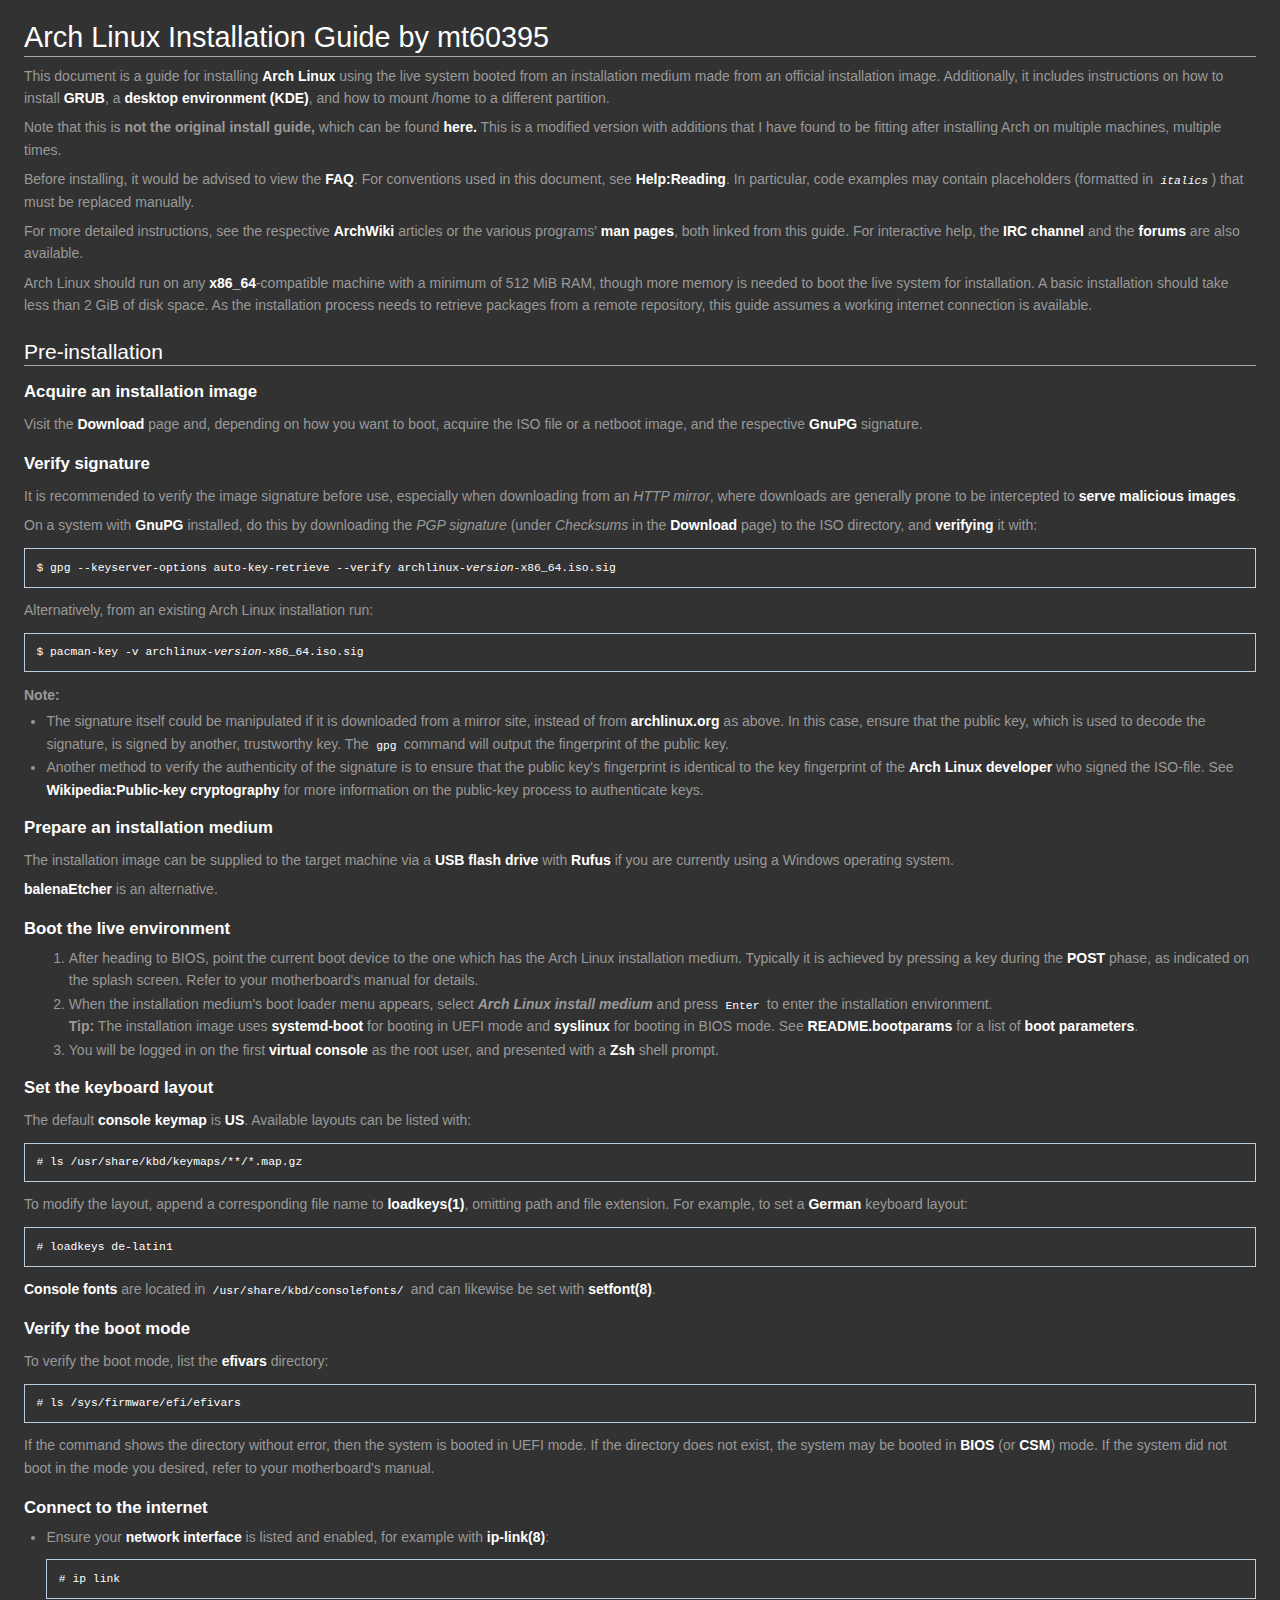
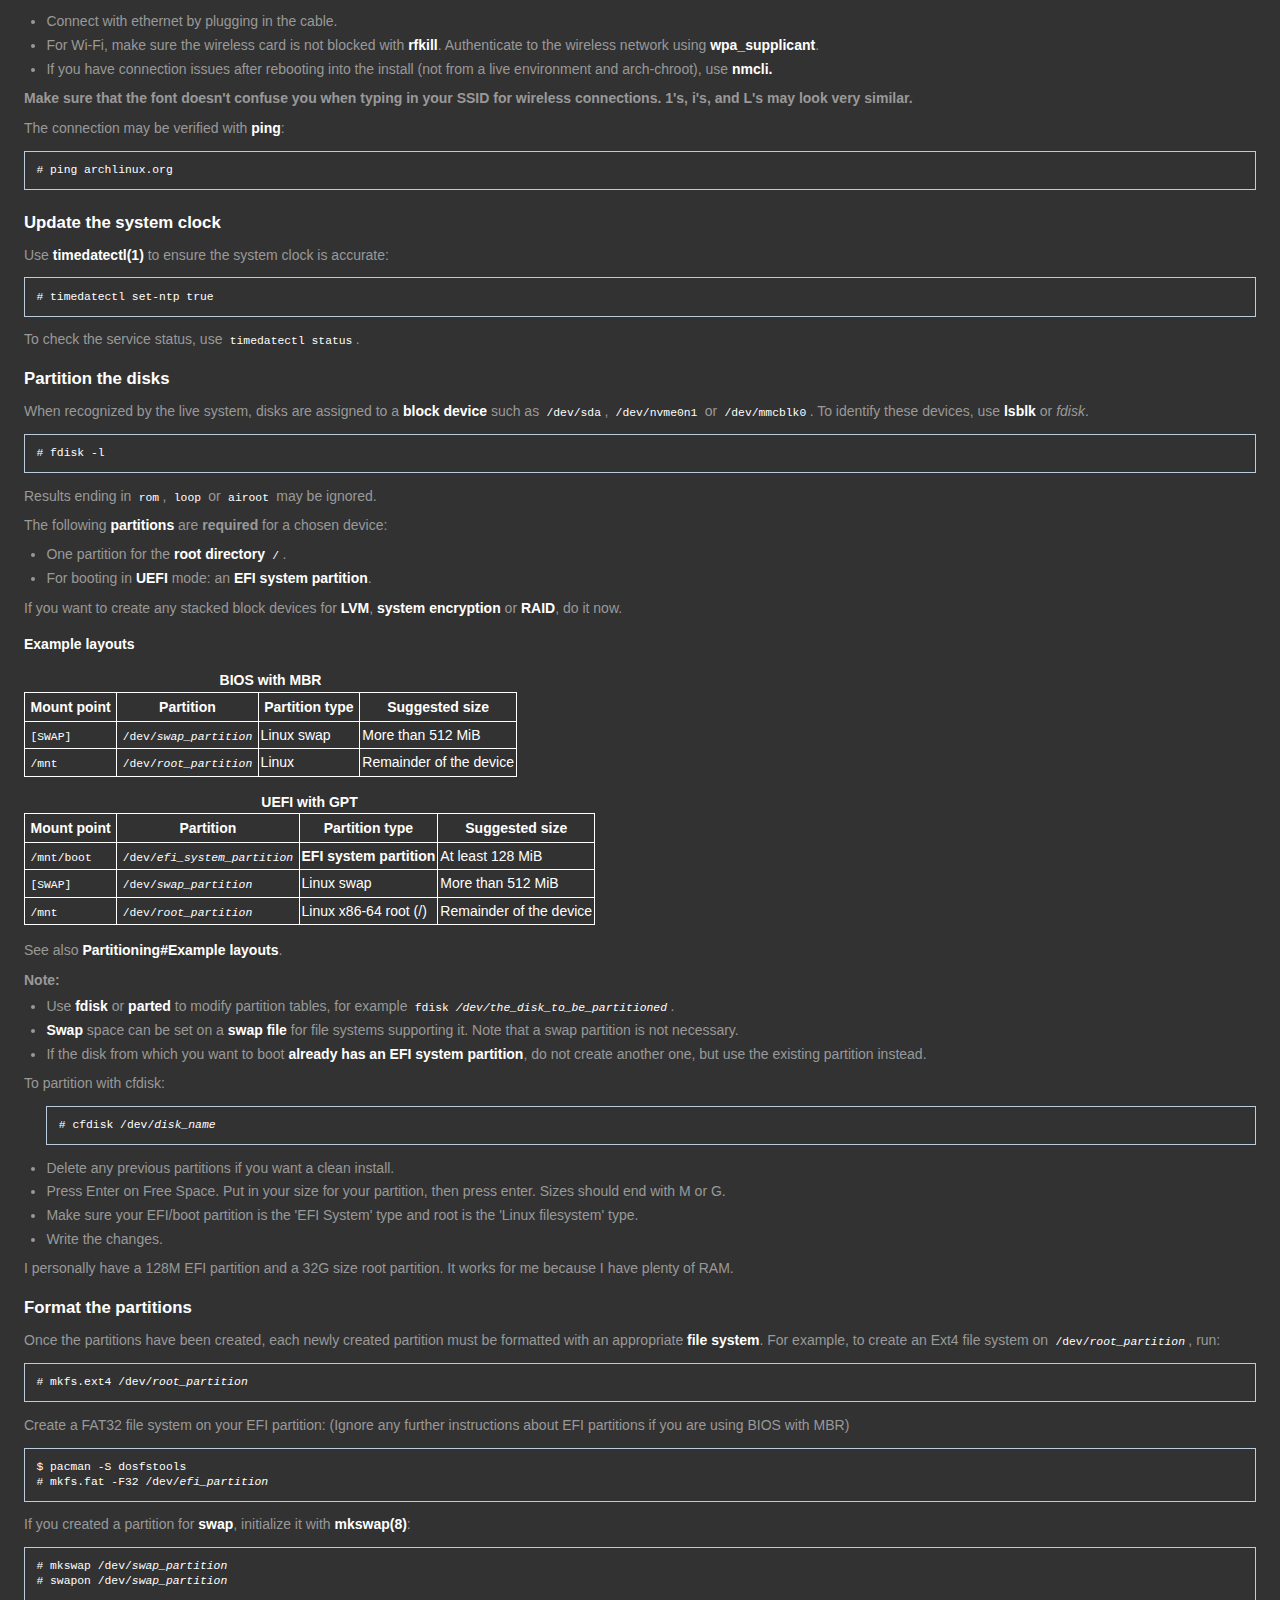
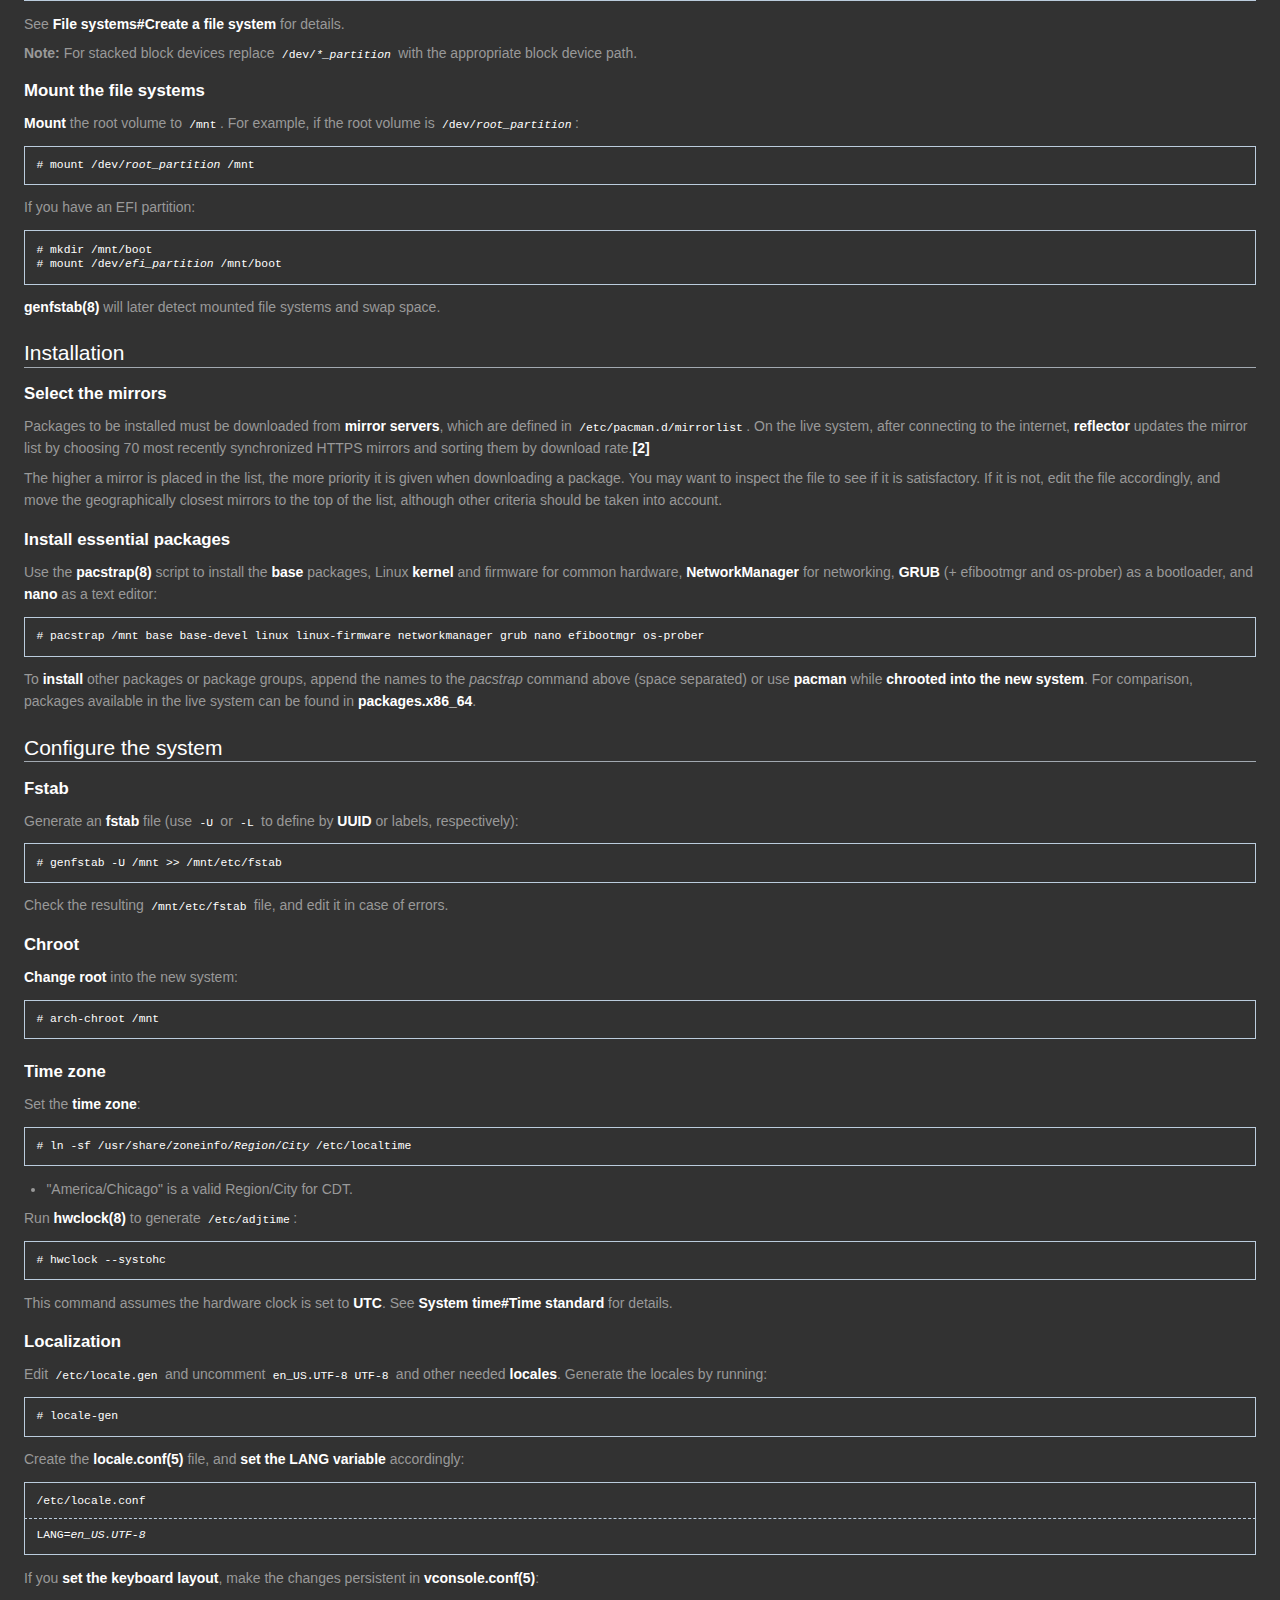
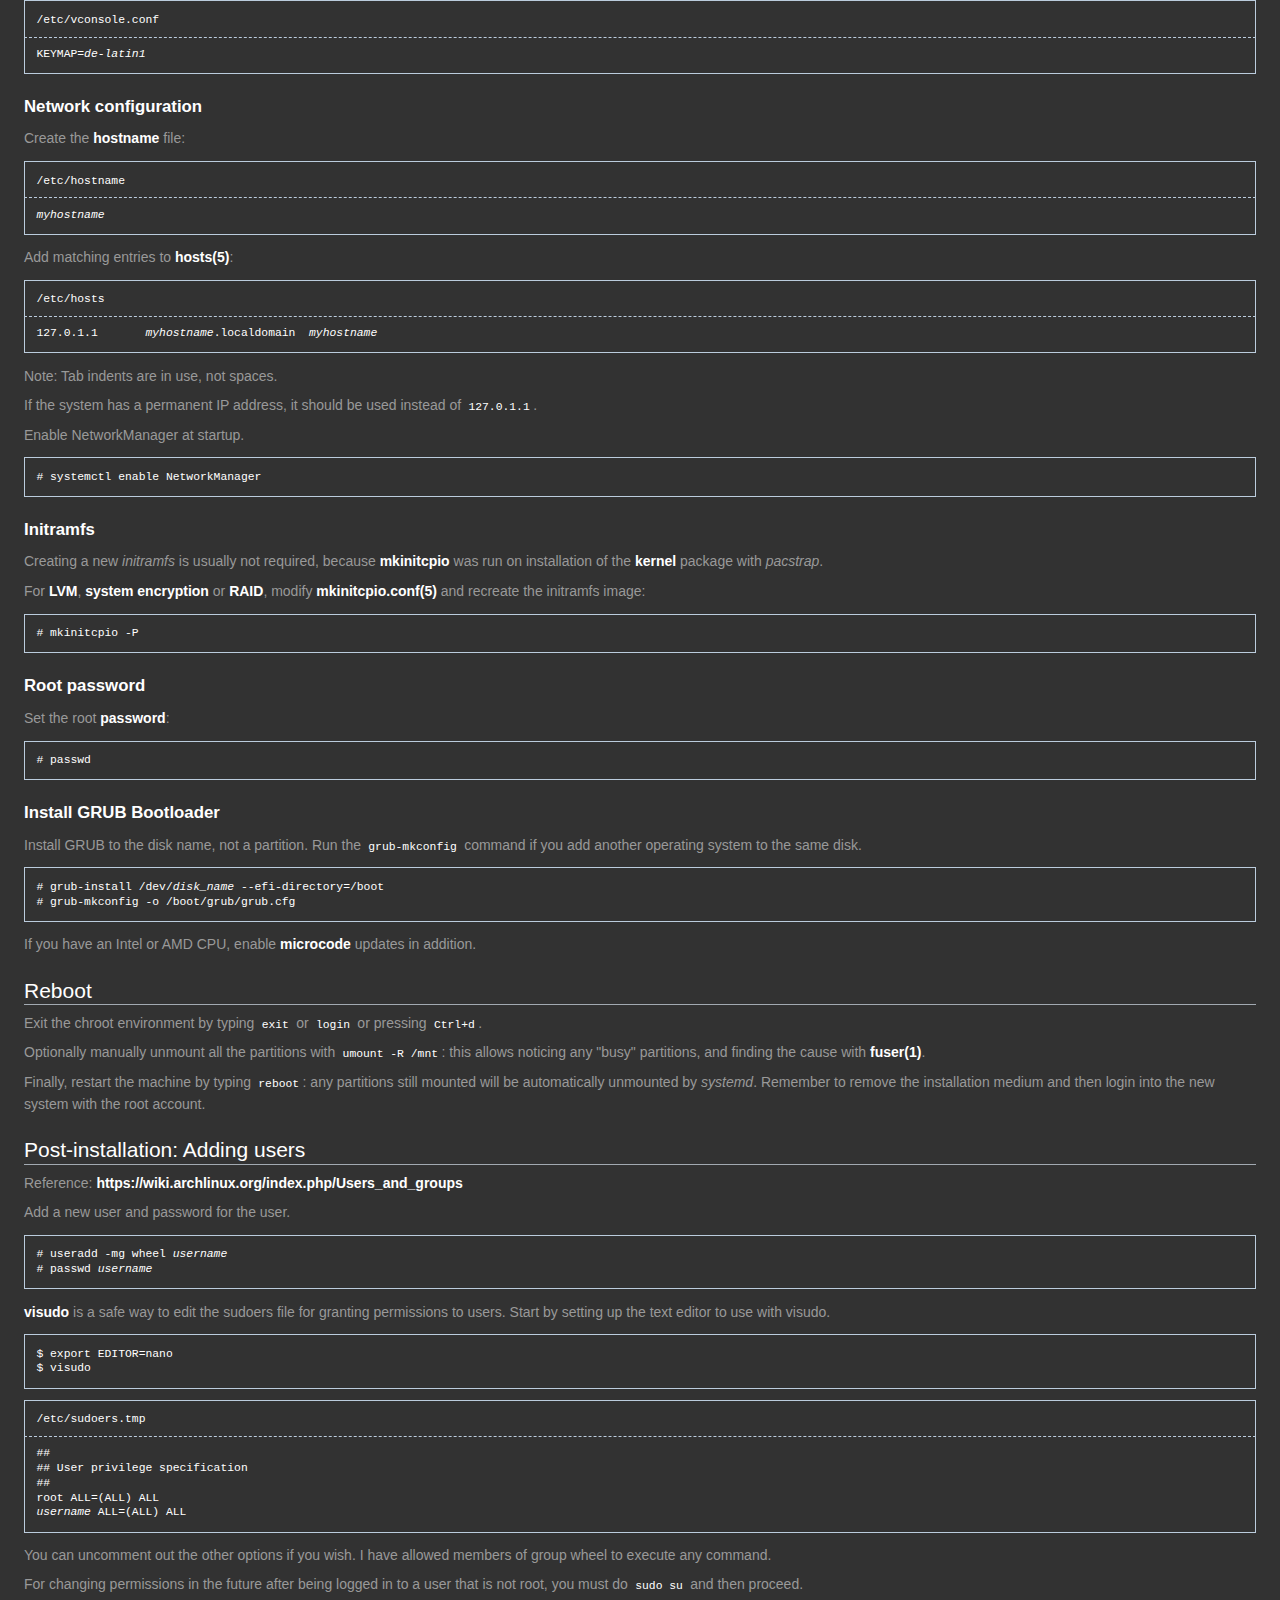
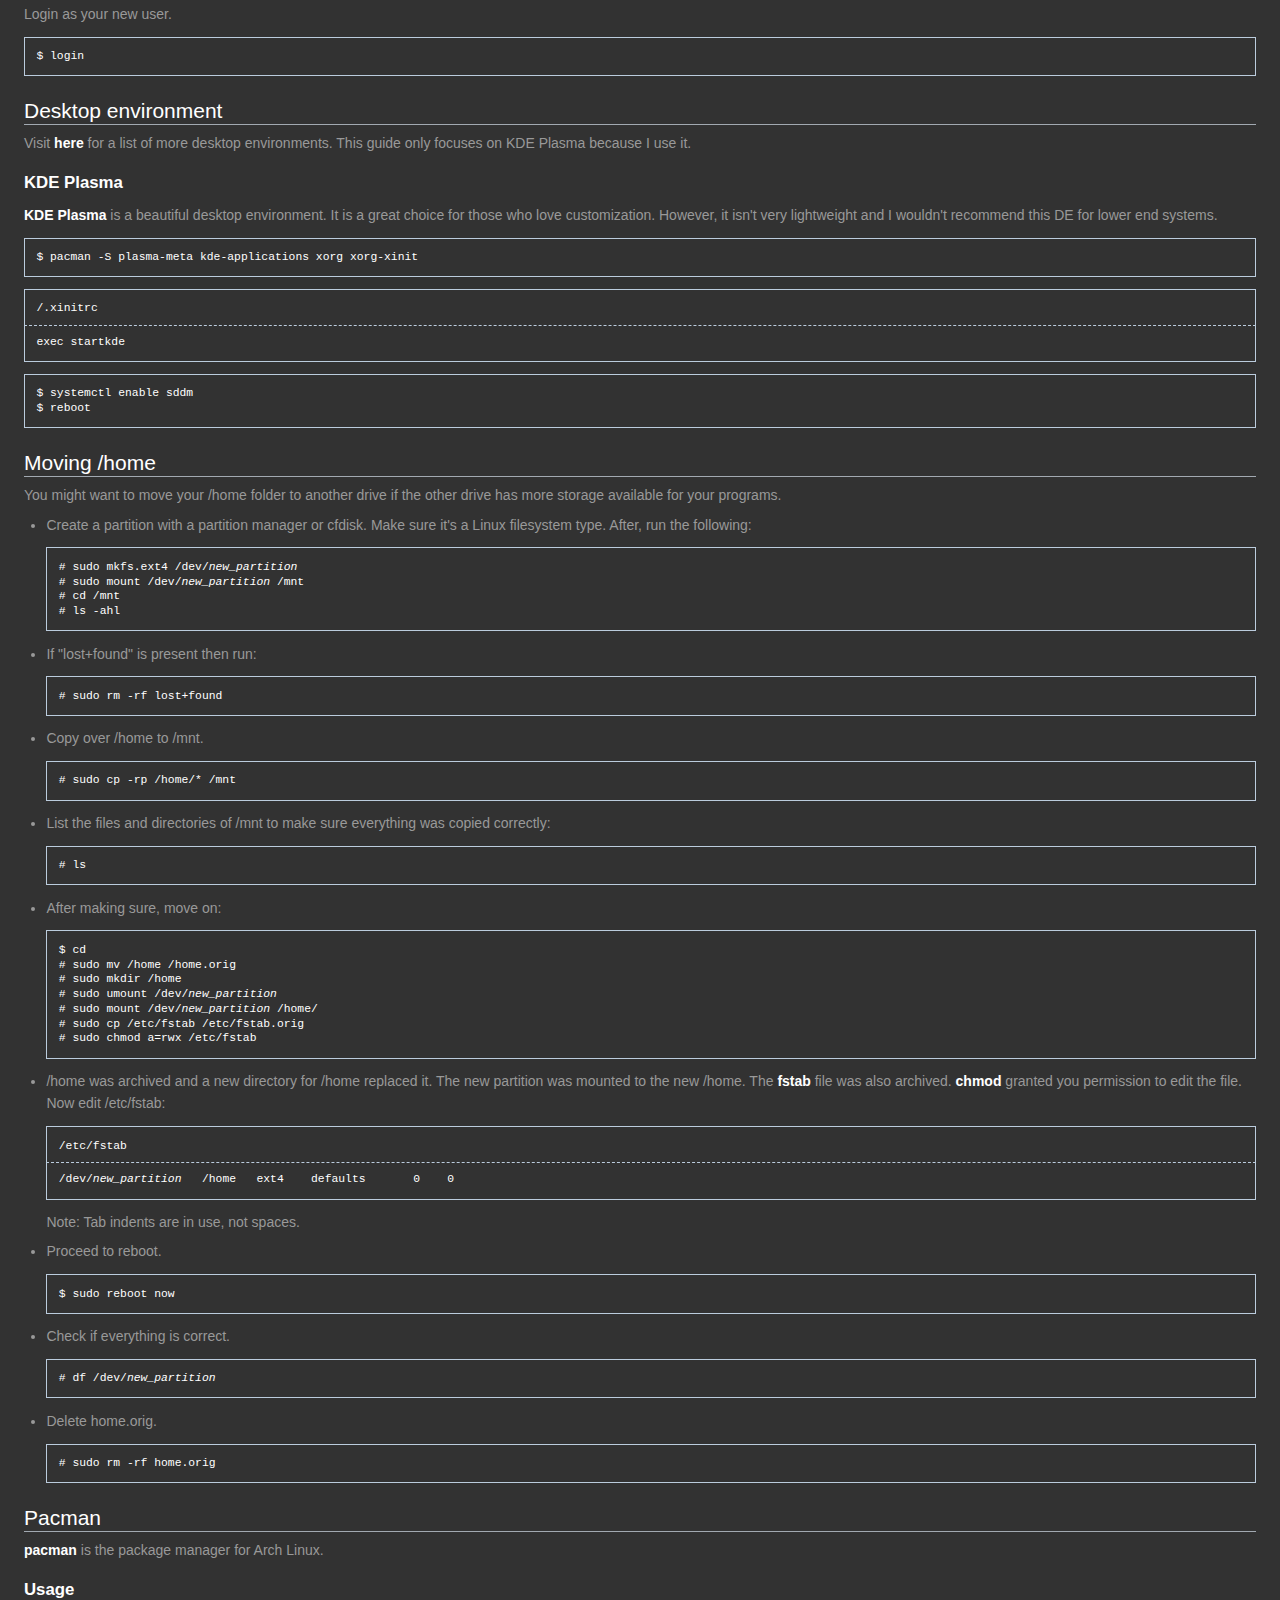
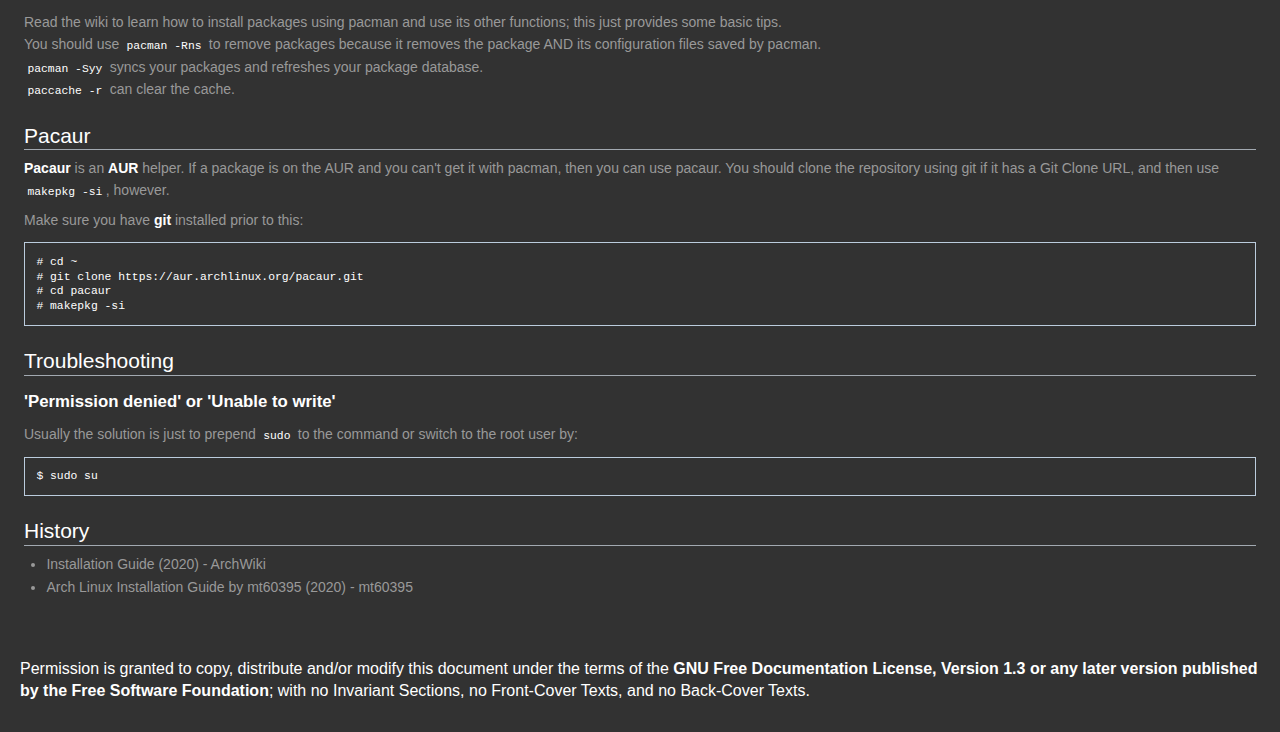
==== commit cb189b72: "Update arch.html" ====
--- a/arch.html
+++ b/arch.html
@@ -282,9 +282,9 @@
                                 href="https://jlk.fjfi.cvut.cz/arch/manpages/man/pacstrap.8">pacstrap(8)</a></span> script to install the <span class="plainlinks archwiki-template-pkg"><a rel="nofollow"
                                 class="text"
                                 href="https://www.archlinux.org/packages/?name=base">base</a></span> packages, Linux <a href="https://wiki.archlinux.org/index.php/Kernel" title="Kernel">kernel</a> and firmware for common hardware, <a href="https://wiki.archlinux.org/index.php/NetworkManager" title="NetworkManager">NetworkManager</a> for networking,
-                        <a href="https://wiki.archlinux.org/index.php/GRUB" title="GRUB">GRUB</a> (+ efibootmgr) as a bootloader, and <a href="https://wiki.archlinux.org/index.php/Nano" title="Nano">nano</a> as a text editor:
-                    </p>
-                    <pre># pacstrap /mnt base base-devel linux linux-firmware networkmanager grub nano efibootmgr
+                        <a href="https://wiki.archlinux.org/index.php/GRUB" title="GRUB">GRUB</a> (+ efibootmgr and os-prober) as a bootloader, and <a href="https://wiki.archlinux.org/index.php/Nano" title="Nano">nano</a> as a text editor:
+                    </p>
+                    <pre># pacstrap /mnt base base-devel linux linux-firmware networkmanager grub nano efibootmgr os-prober
 </pre>
                     <p>To <a href="https://wiki.archlinux.org/index.php/Install" class="mw-redirect" title="Install">install</a> other packages or package groups, append the names to the
                         <i>pacstrap</i> command above (space separated) or use <a href="https://wiki.archlinux.org/index.php/Pacman" title="Pacman">pacman</a> while <a href="#Chroot">chrooted into the new system</a>. For comparison, packages available in the live system can be found in <a rel="nofollow" class="text" href="https://gitlab.archlinux.org/archlinux/archiso/-/blob/master/configs/releng/packages.x86_64">packages.x86_64</a>.
@@ -366,7 +366,7 @@
                     <pre># passwd
 </pre>
                     <h3><span class="mw-headline" id="Boot_loader">Install GRUB Bootloader</span></h3>
-                    <p>Install GRUB to the disk name, not a partition.</p>
+                    <p>Install GRUB to the disk name, not a partition. Run the <code>grub-mkconfig</code> command if you add another operating system to the same disk.</p>
                     <pre># grub-install /dev/<i>disk_name</i> --efi-directory=/boot
 # grub-mkconfig -o /boot/grub/grub.cfg</pre>
 
@@ -476,7 +476,7 @@
                     </p>
                     <h2><span class="mw-headline" id="Pacaur">Pacaur</span></h2>
                     <p><a href="https://aur.archlinux.org/packages/pacaur/" title="pacaur">Pacaur</a> is an 
-                    <a href="https://wiki.archlinux.org/index.php/Arch_User_Repository" title="AUR">AUR</a> helper. If a package is on the AUR and you can't get it with pacman, then you can use pacaur.</p>
+                    <a href="https://wiki.archlinux.org/index.php/Arch_User_Repository" title="AUR">AUR</a> helper. If a package is on the AUR and you can't get it with pacman, then you can use pacaur. You should clone the repository using git if it has a Git Clone URL, and then use <code>makepkg -si</code>, however.</p>
                     <p>Make sure you have <a href="https://wiki.archlinux.org/index.php/Git" title="git">git</a> installed prior to this:</p>
                     <pre># cd ~
 # git clone https://aur.archlinux.org/pacaur.git
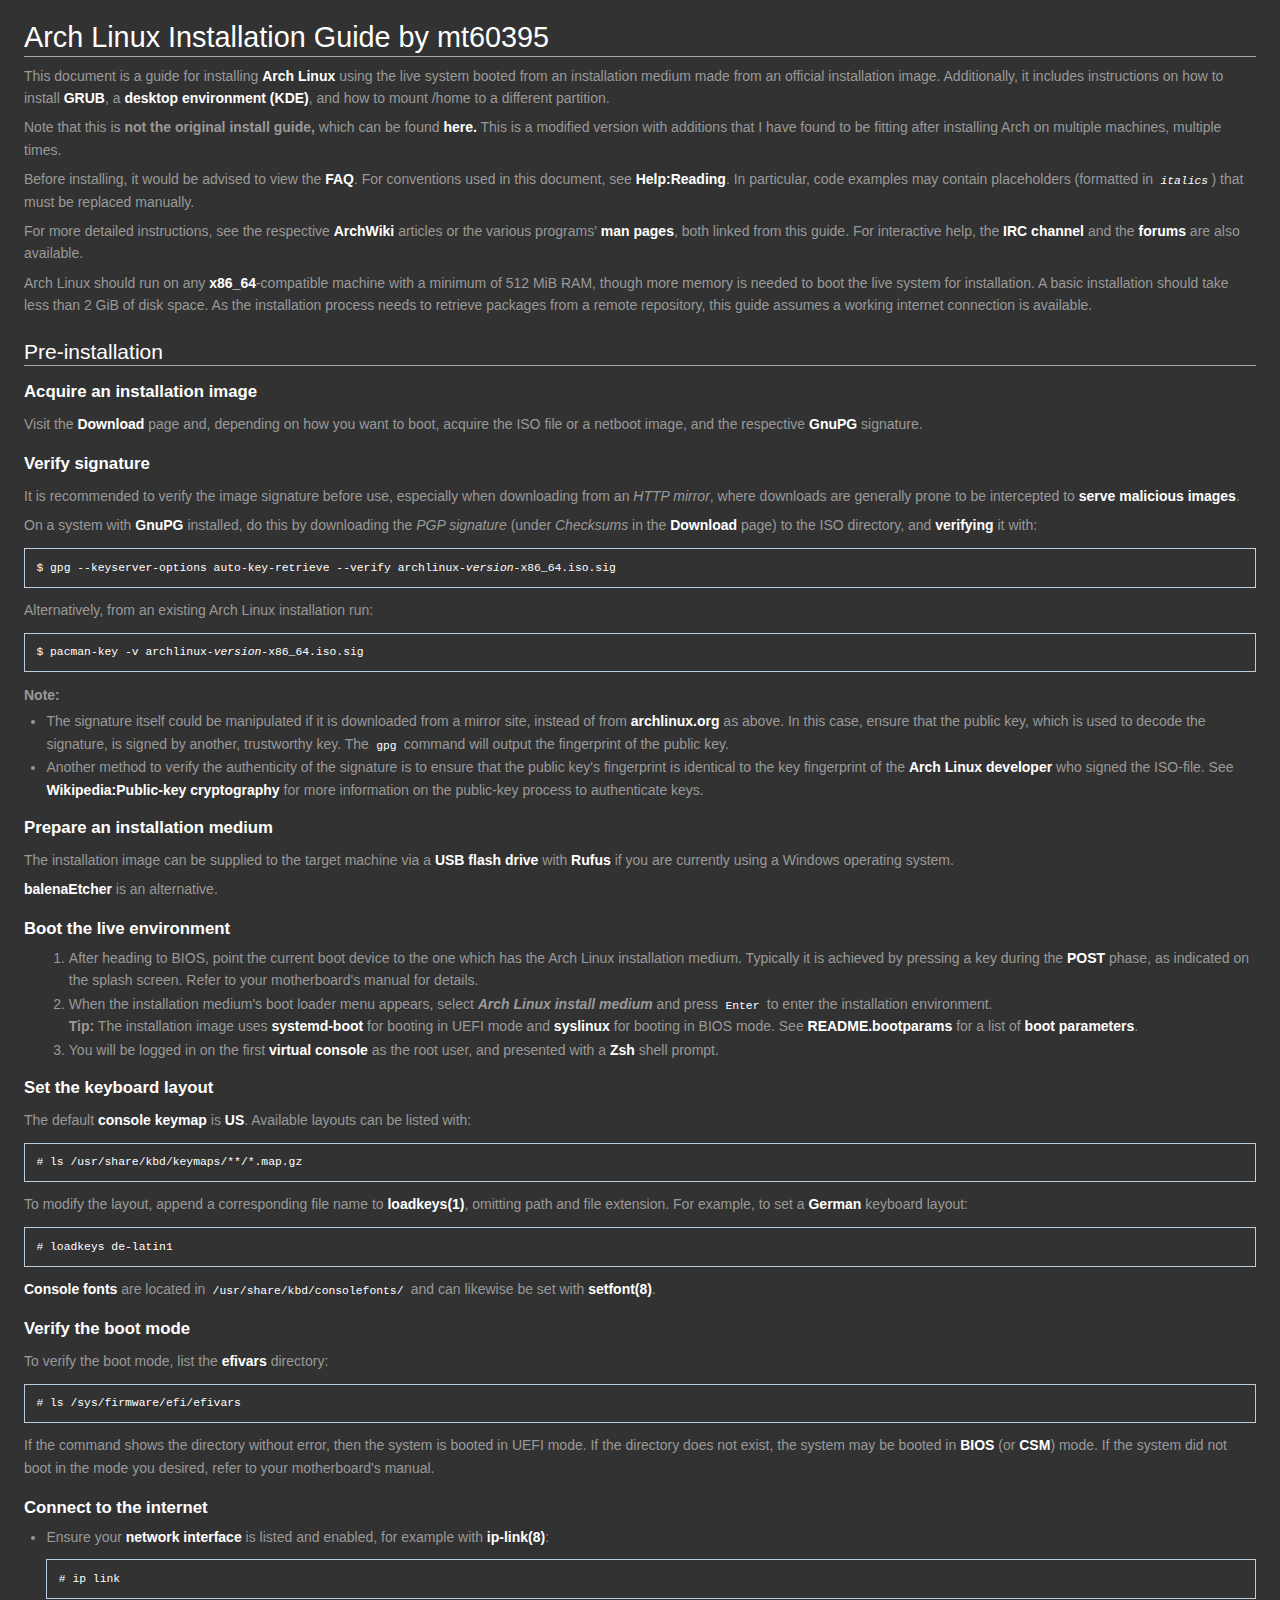
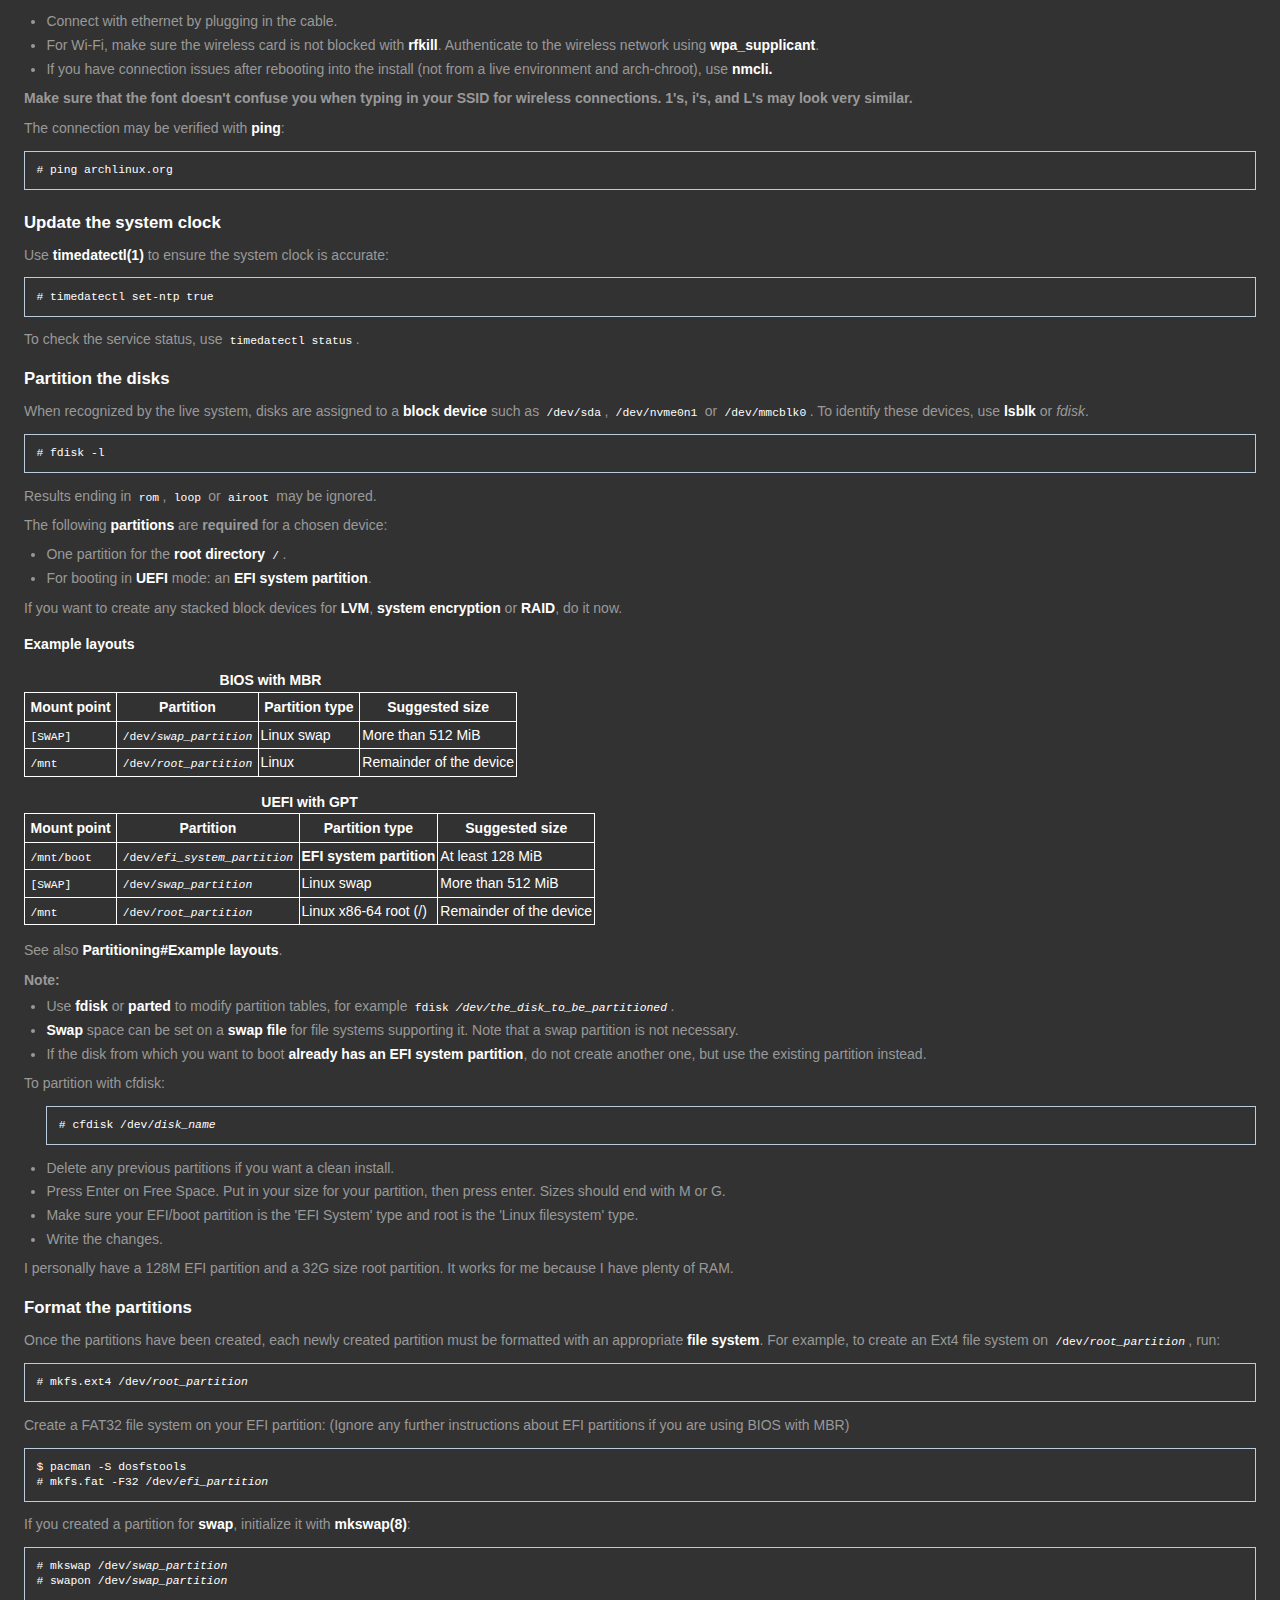
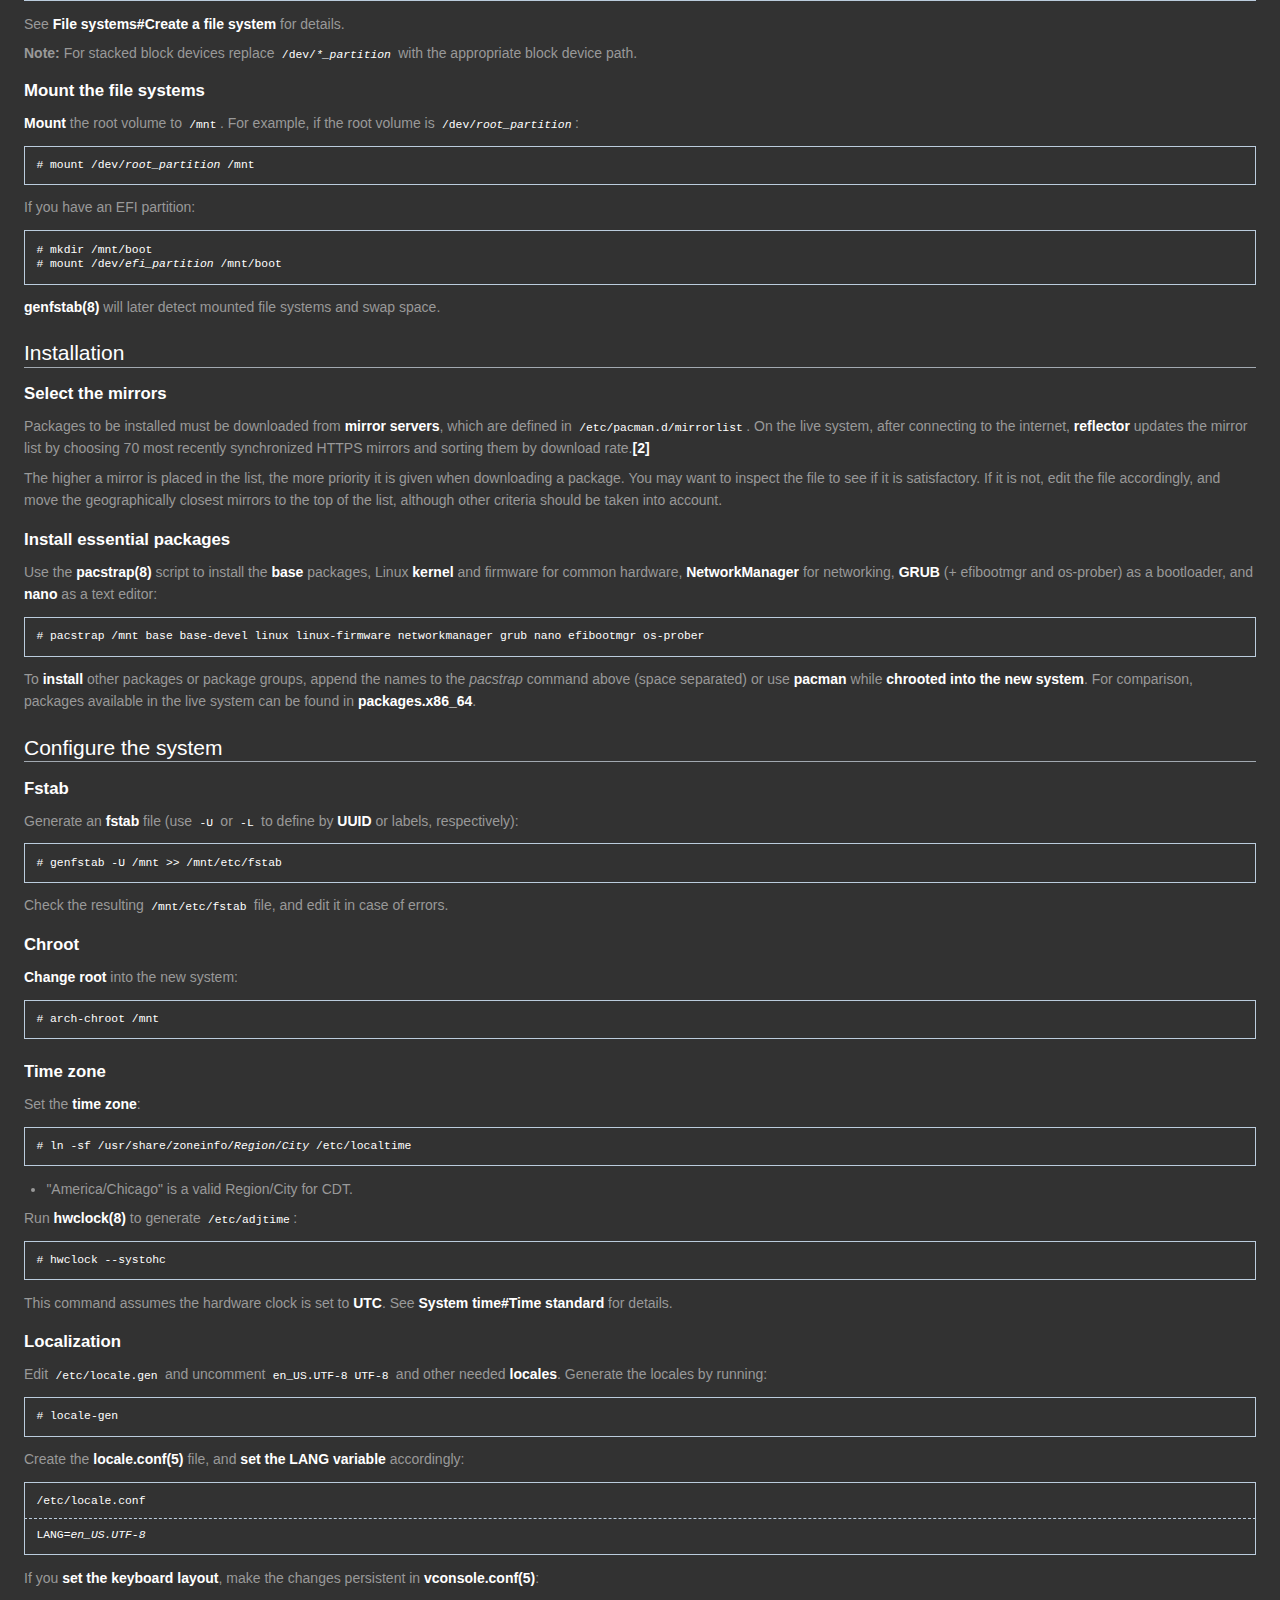
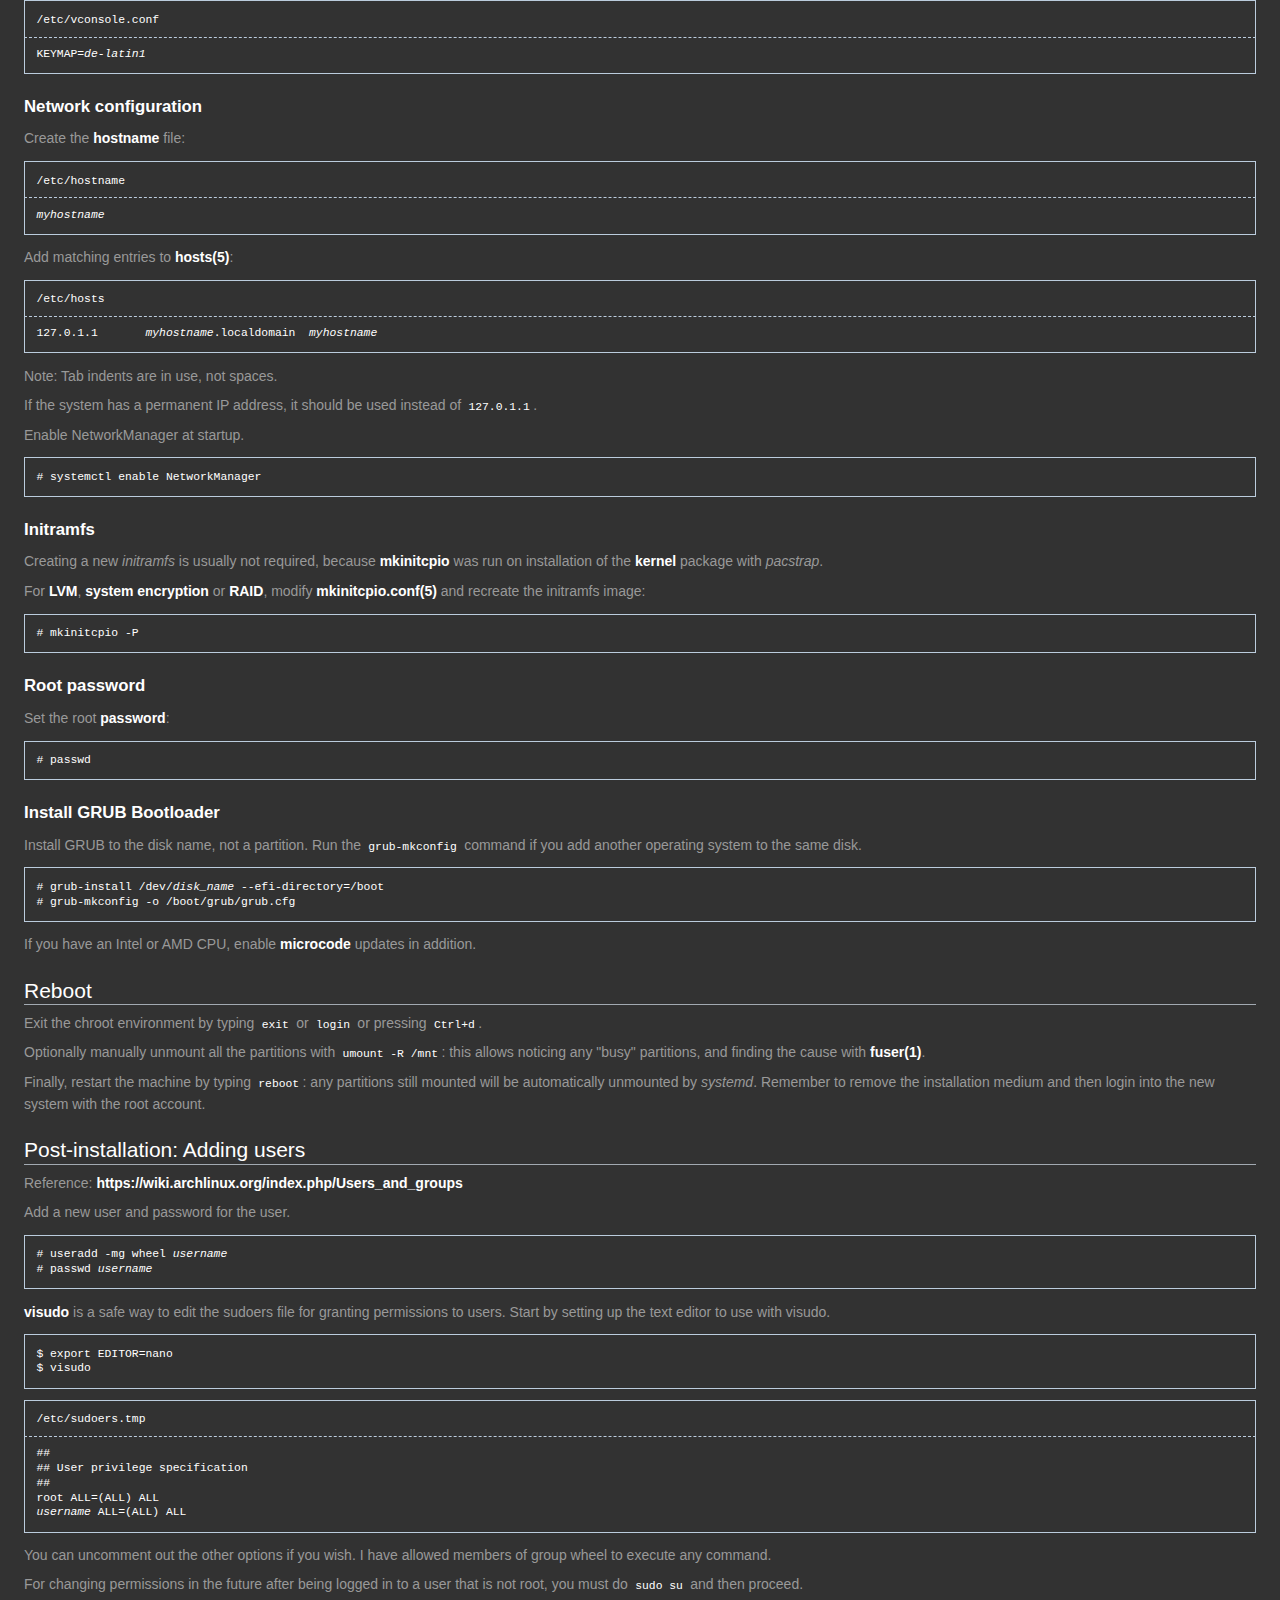
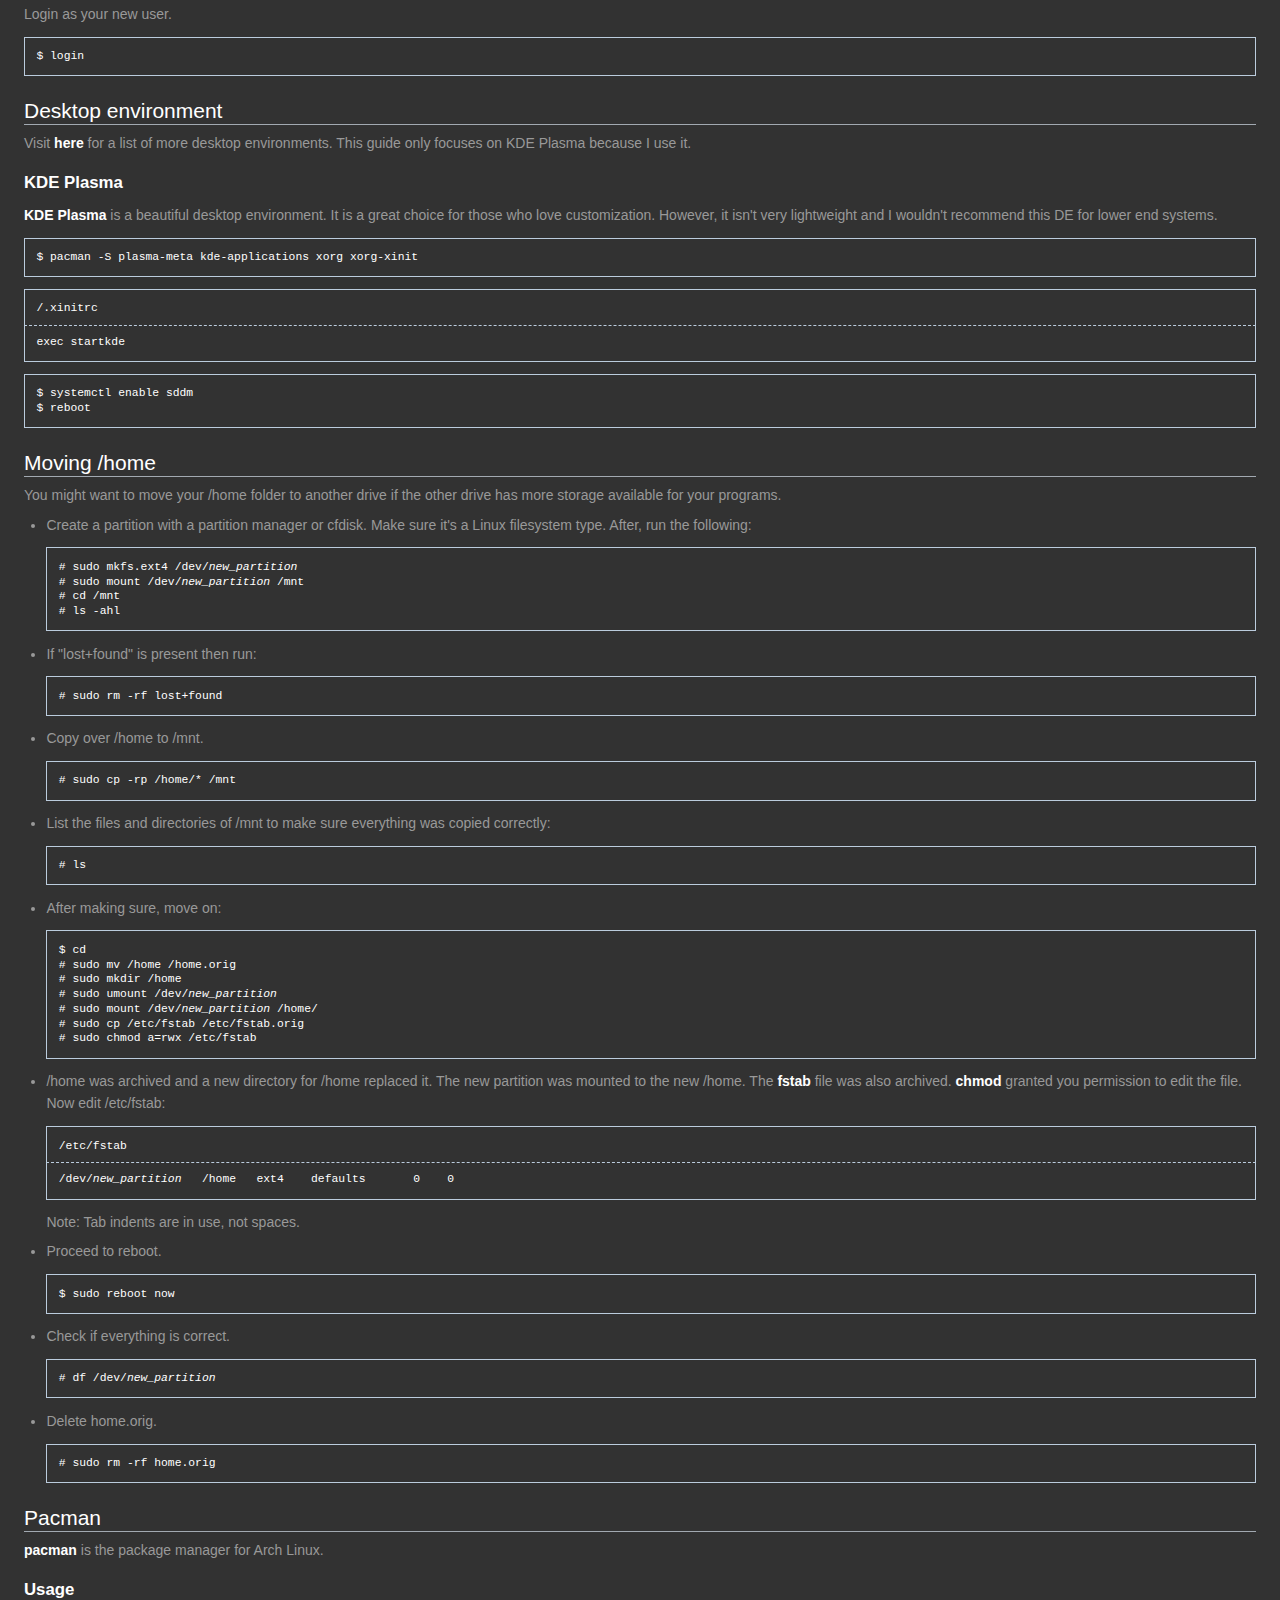
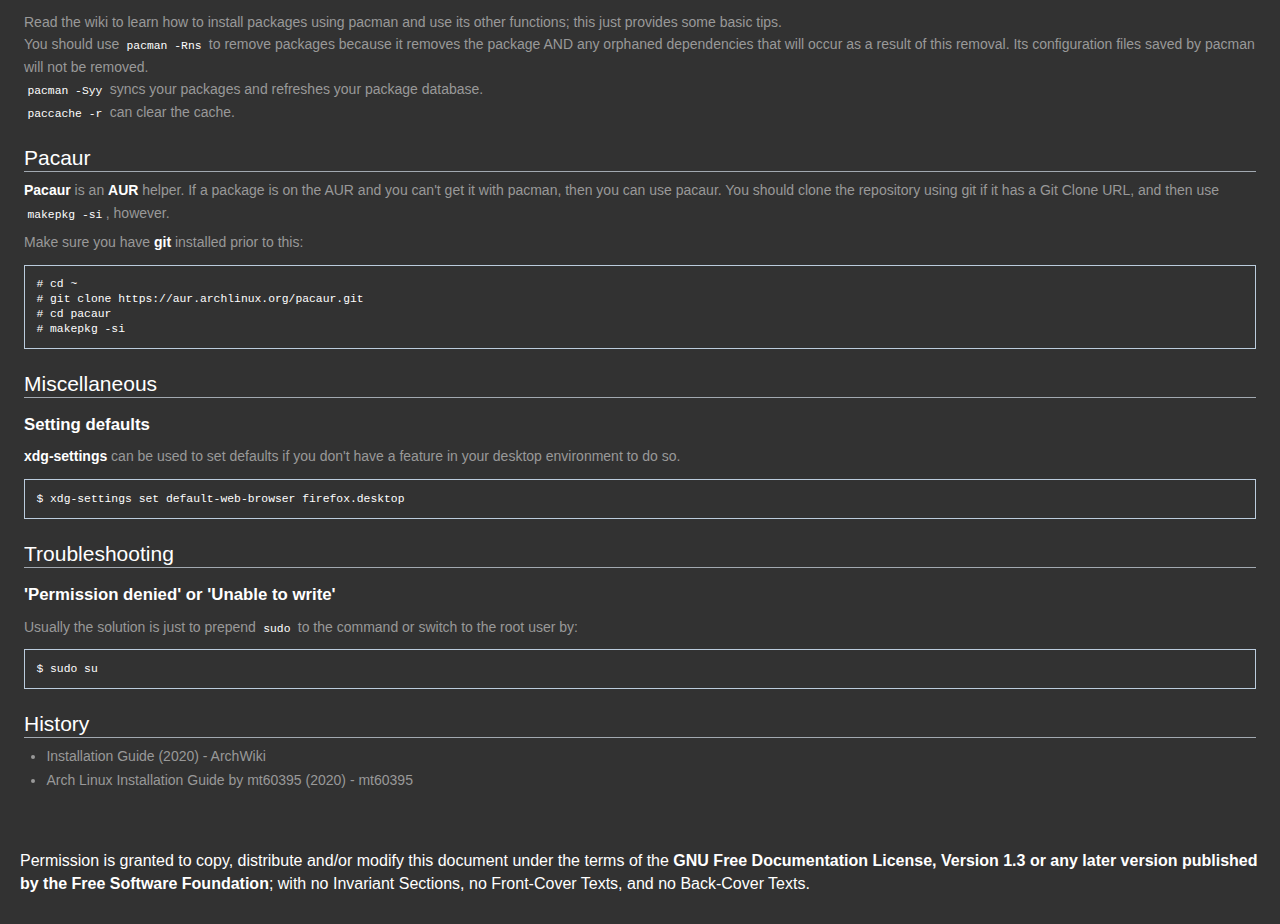
==== commit 1b1dc40d: "Update arch.html, index.html" ====
--- a/arch.html
+++ b/arch.html
@@ -470,7 +470,8 @@
                     <h3><span class="mw-headline" id="pacman-usage">Usage</span></h3>
                     <p>Read the wiki to learn how to install packages using pacman and use its other functions; this just provides some basic tips.
                         <br>You should use <code>pacman -Rns</code> to remove packages because
-                        it removes the package AND its configuration files saved by pacman.
+                        it removes the package AND any orphaned dependencies that will occur as a result of this removal.
+                        Its configuration files saved by pacman will not be removed.
                         <br><code>pacman -Syy</code> syncs your packages and refreshes your package database.
                         <br><code>paccache -r</code> can clear the cache.
                     </p>
@@ -482,6 +483,10 @@
 # git clone https://aur.archlinux.org/pacaur.git
 # cd pacaur
 # makepkg -si</pre>
+                    <h2><span class="mw-headline" id="Miscellaneous">Miscellaneous</span></h2>
+                    <h3><span class="mw-headline" id="Defaults">Setting defaults</span></h3>
+                    <p><a href="https://wiki.archlinux.org/index.php/Xdg-utils#xdg-settings">xdg-settings</a> can be used to set defaults if you don't have a feature in your desktop environment to do so.</p>
+                    <pre>$ xdg-settings set default-web-browser firefox.desktop</pre>
                     <h2><span class="mw-headline" id="Troubleshooting">Troubleshooting</span></h2>
                     <h3><span class="mw-headline" id="Permissions">'Permission denied' or 'Unable to write'</span></h3>
                     <p>Usually the solution is just to prepend <code>sudo</code> to the command or switch to the root user by:<pre>$ sudo su</pre></p>
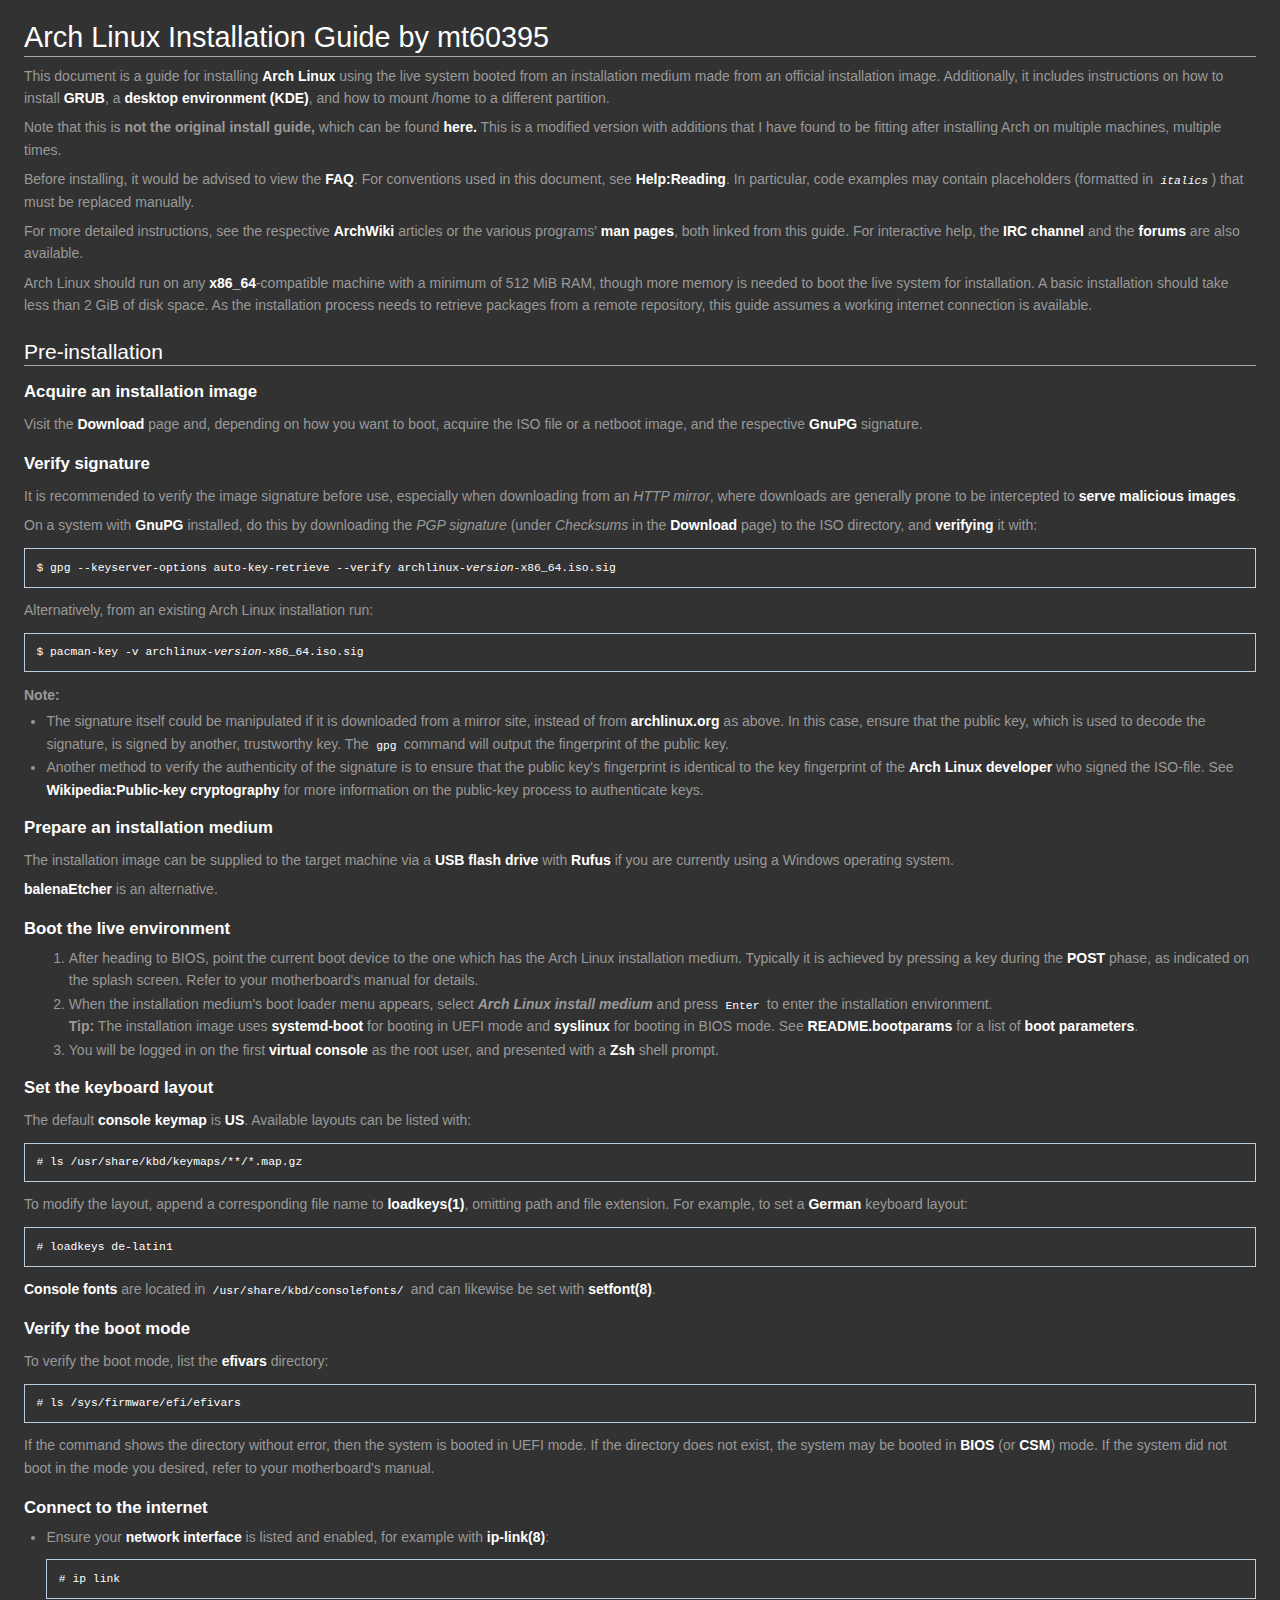
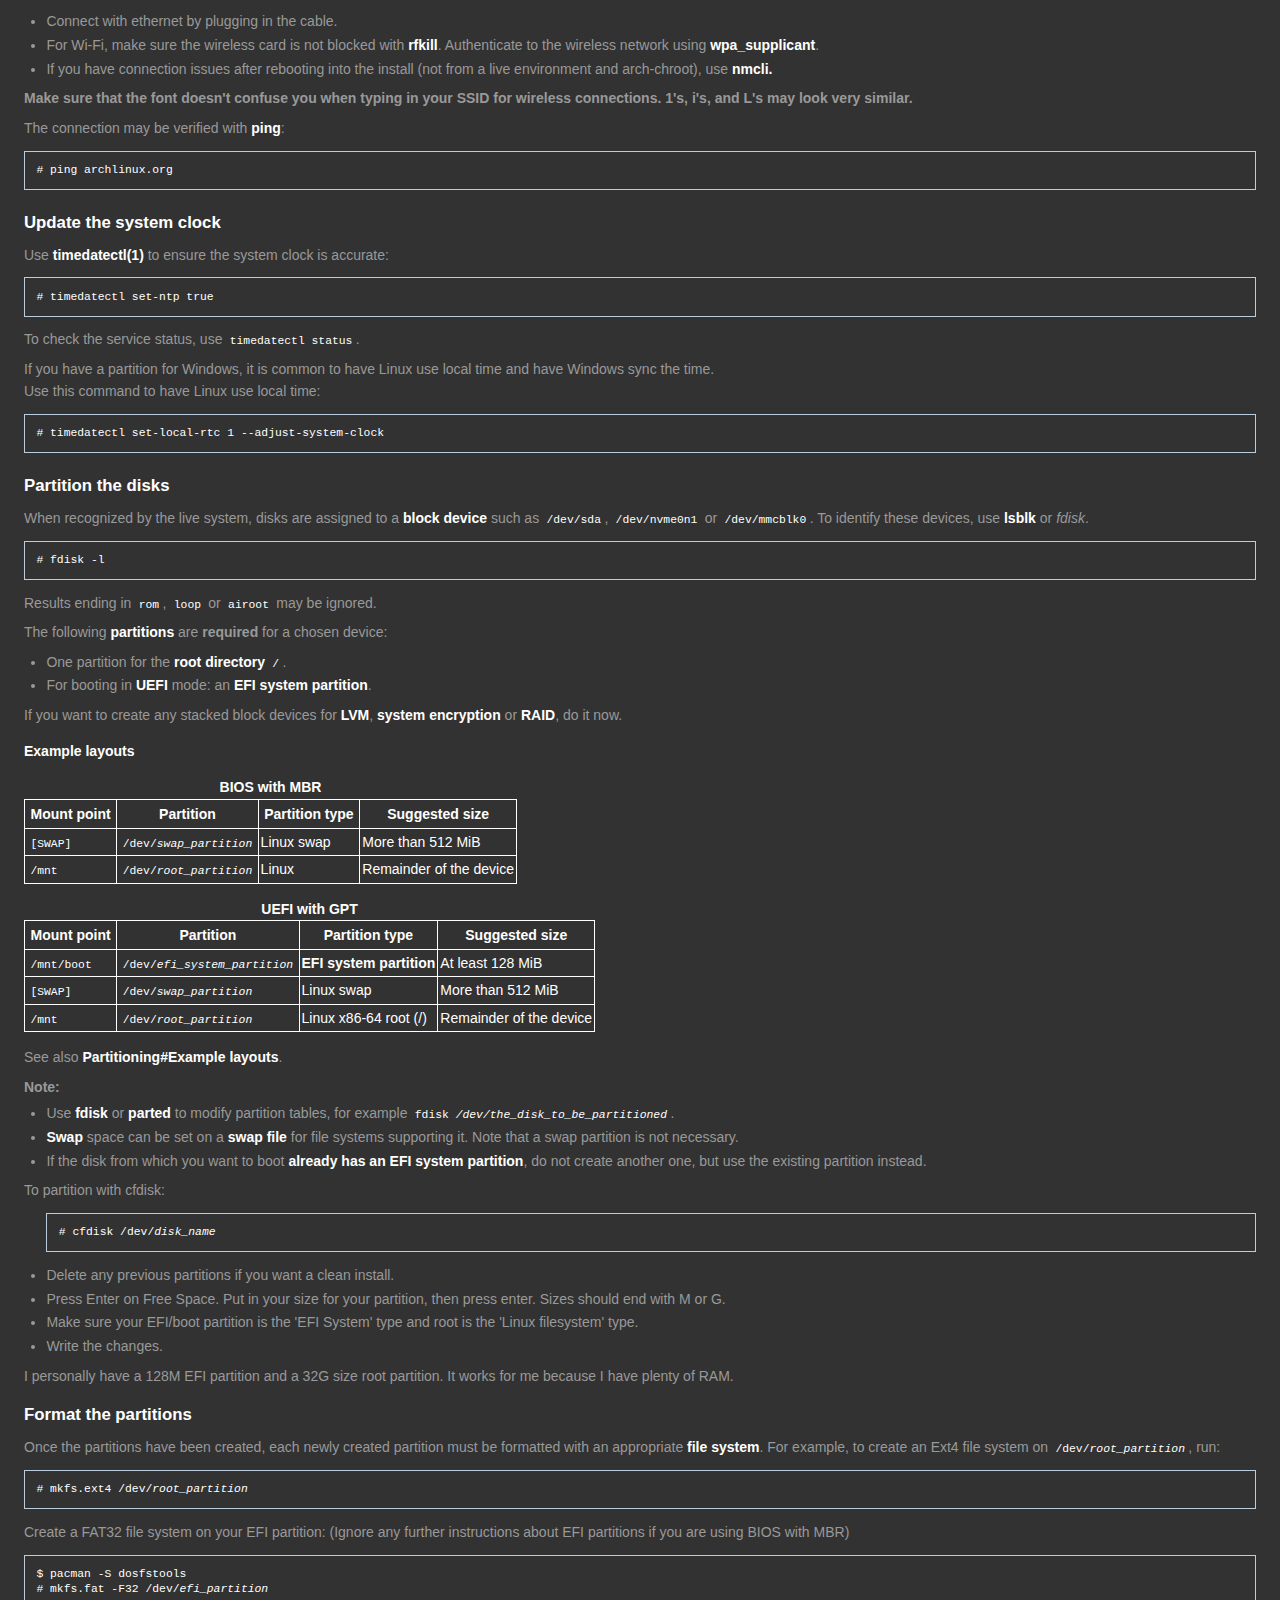
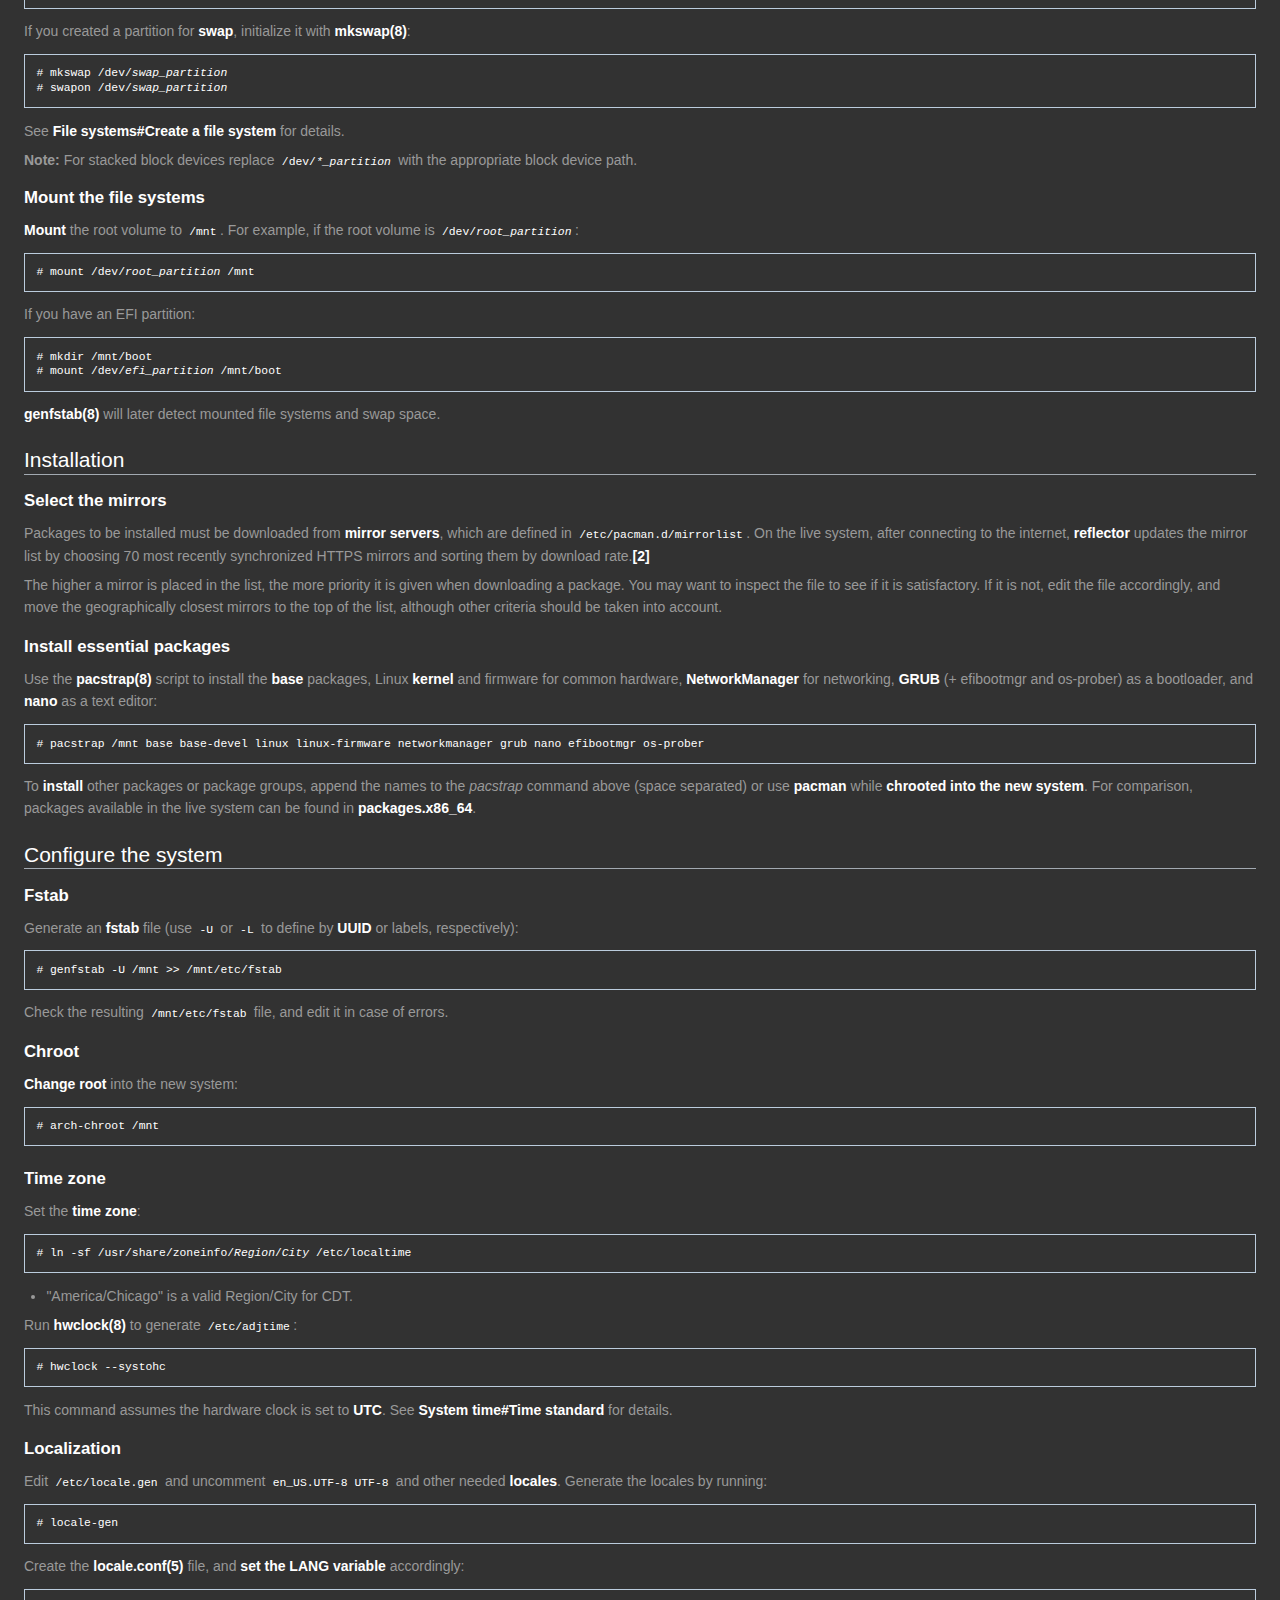
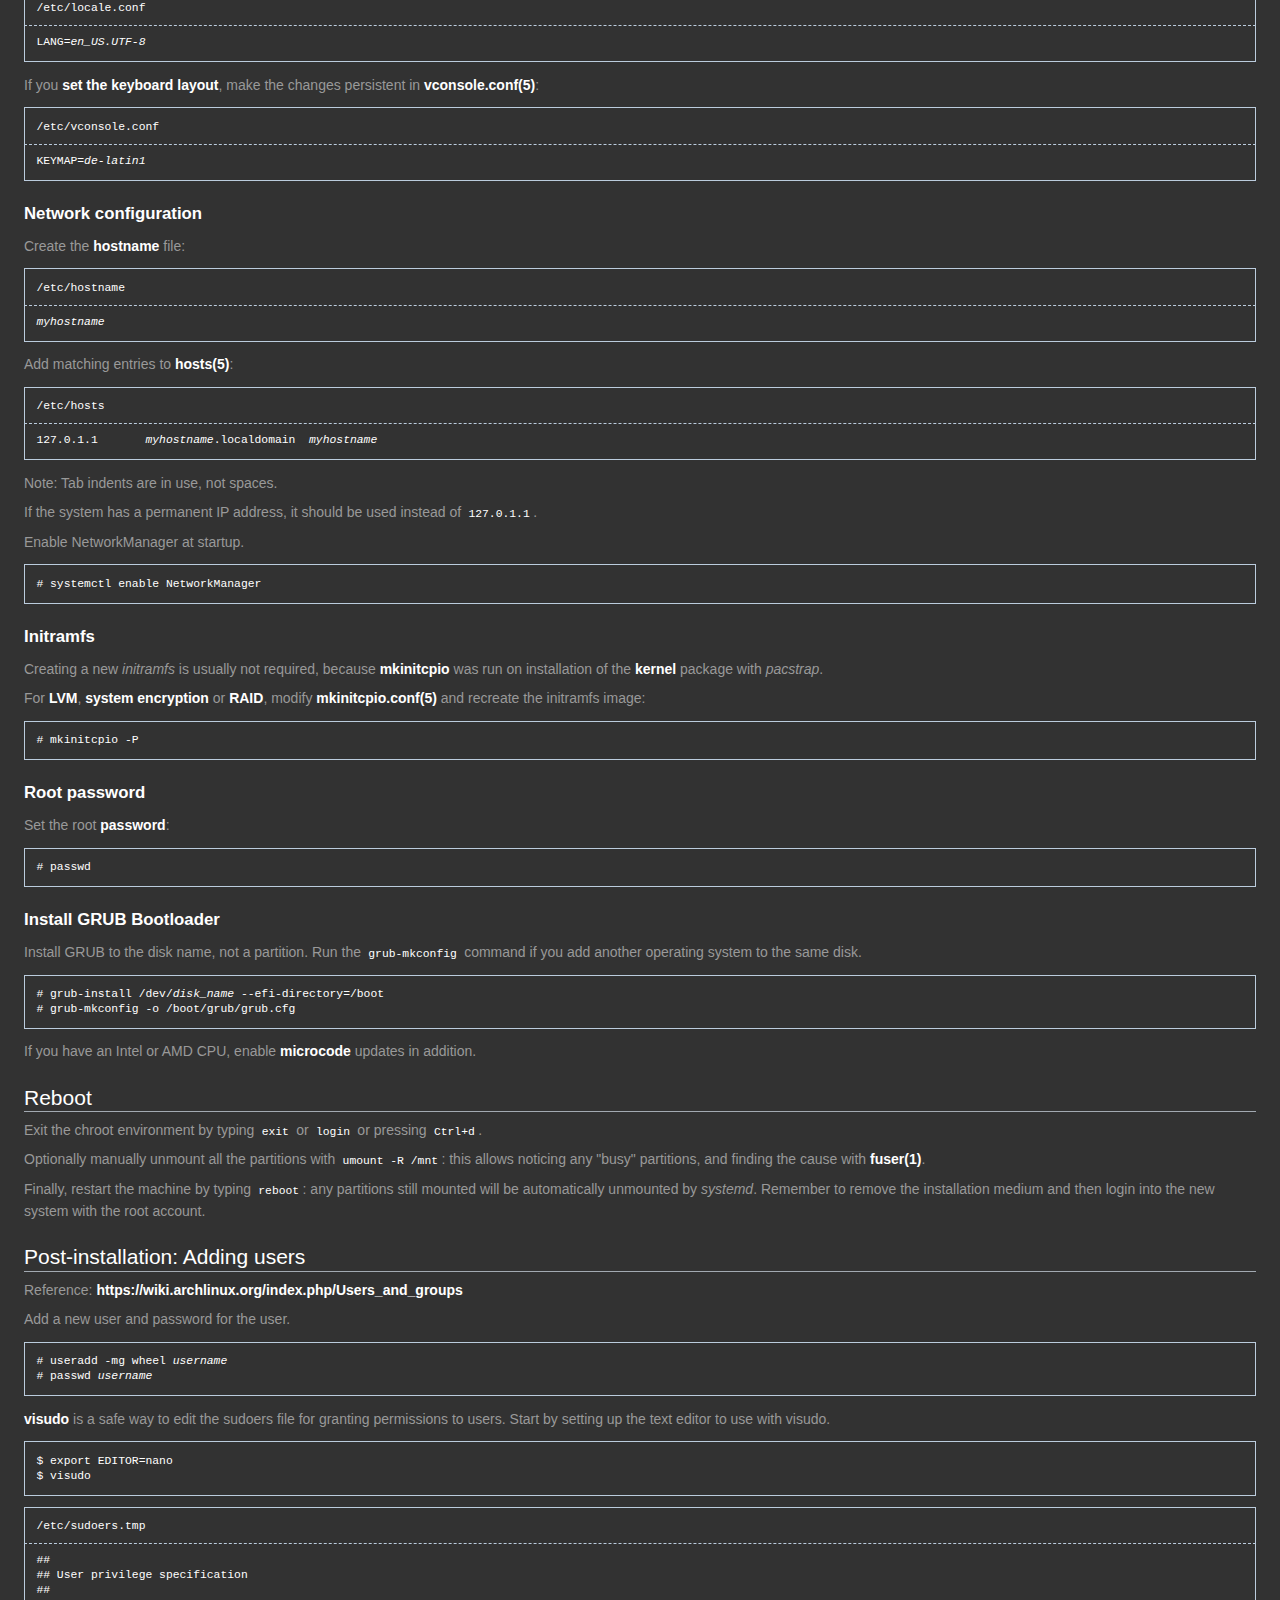
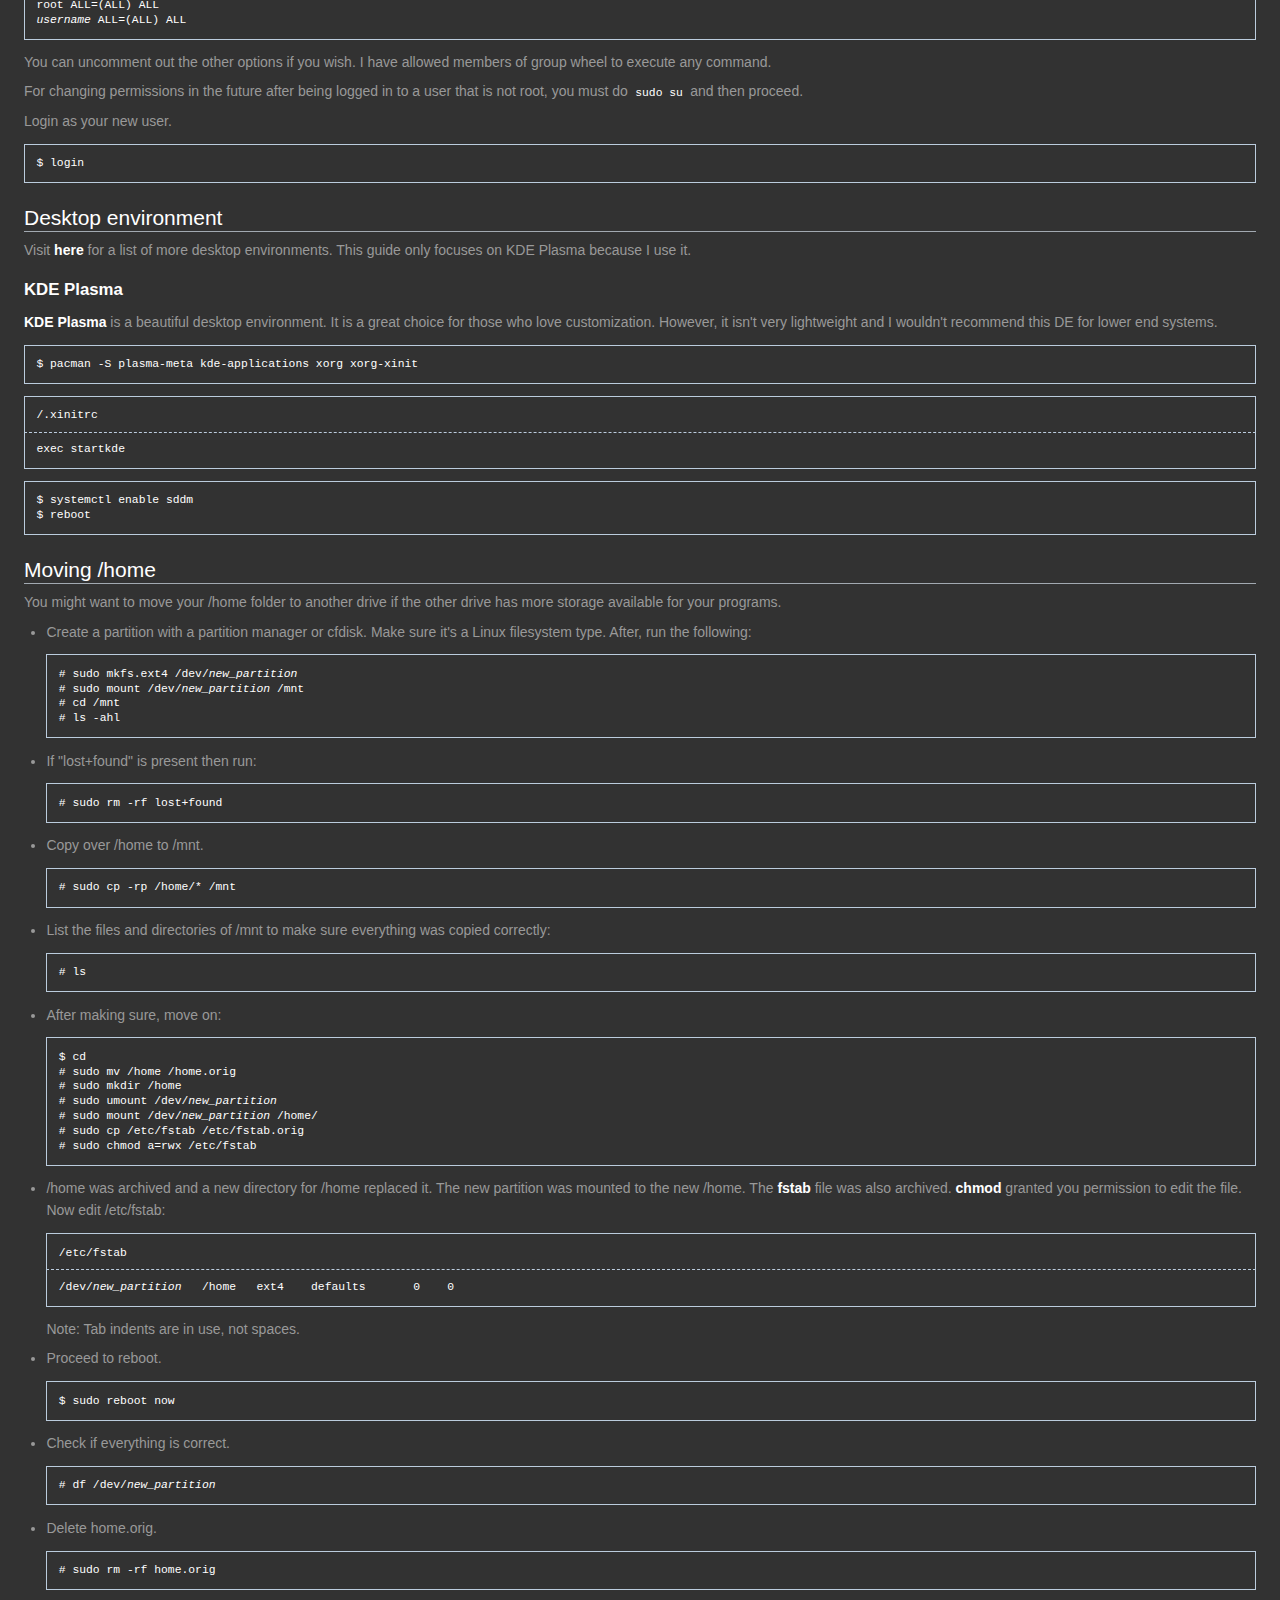
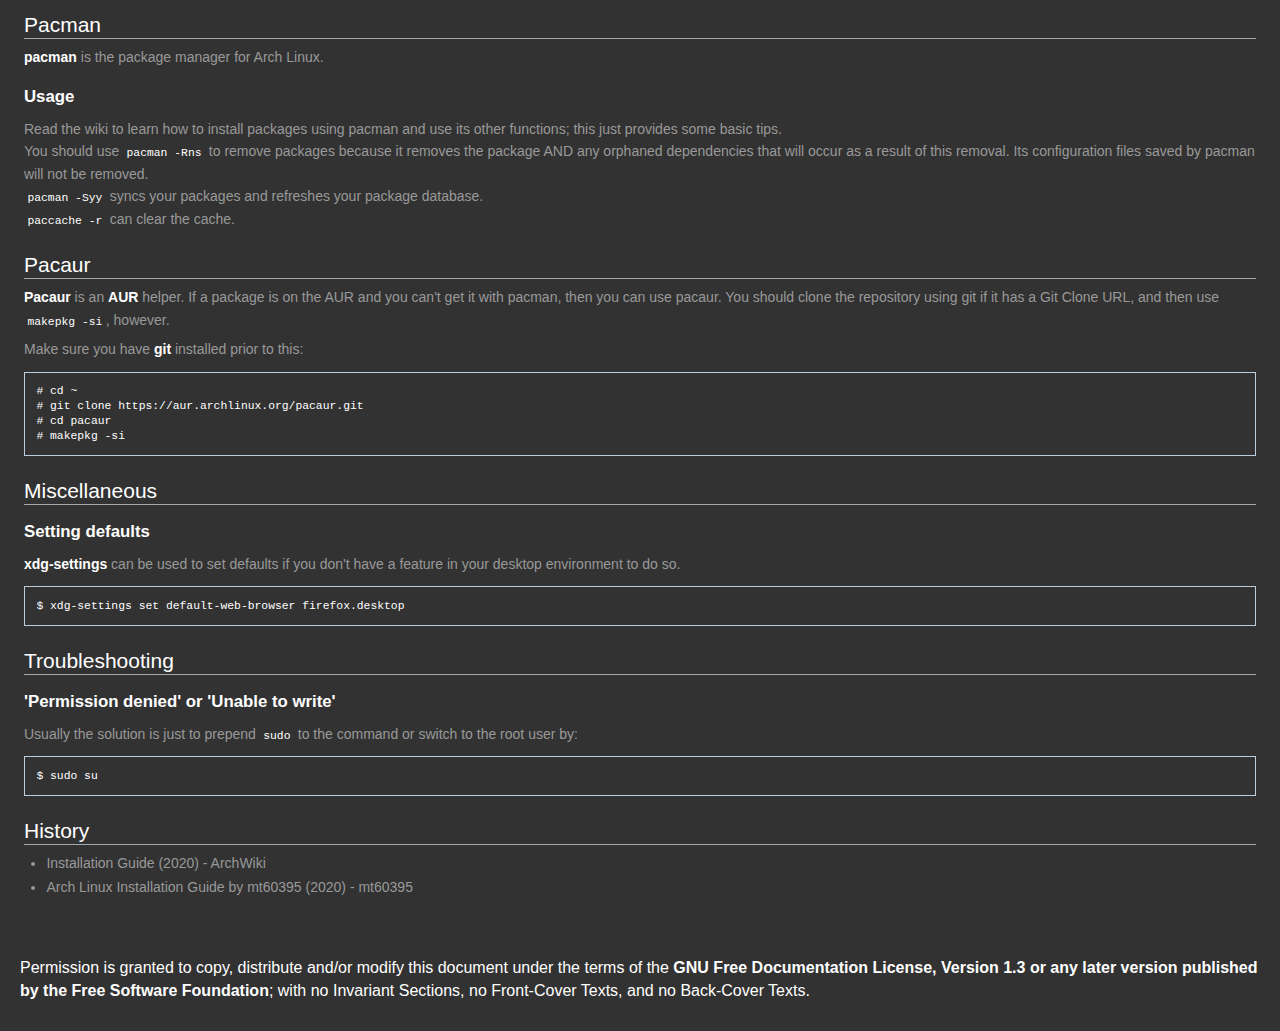
==== commit 9f955508: "Make Linux use local time" ====
--- a/arch.html
+++ b/arch.html
@@ -121,6 +121,10 @@
                     <pre># timedatectl set-ntp true
 </pre>
                     <p>To check the service status, use <code>timedatectl status</code>.
+                    </p>
+                    <p>If you have a partition for Windows, it is common to have Linux use local time and have Windows sync the time.
+                        <br>Use this command to have Linux use local time:
+                        <pre># timedatectl set-local-rtc 1 --adjust-system-clock</pre>
                     </p>
                     <h3><span class="mw-headline" id="Partition_the_disks">Partition the disks</span></h3>
                     <p>When recognized by the live system, disks are assigned to a <a href="https://wiki.archlinux.org/index.php/Block_device" class="mw-redirect" title="Block device">block device</a> such as <code>/dev/sda</code>,
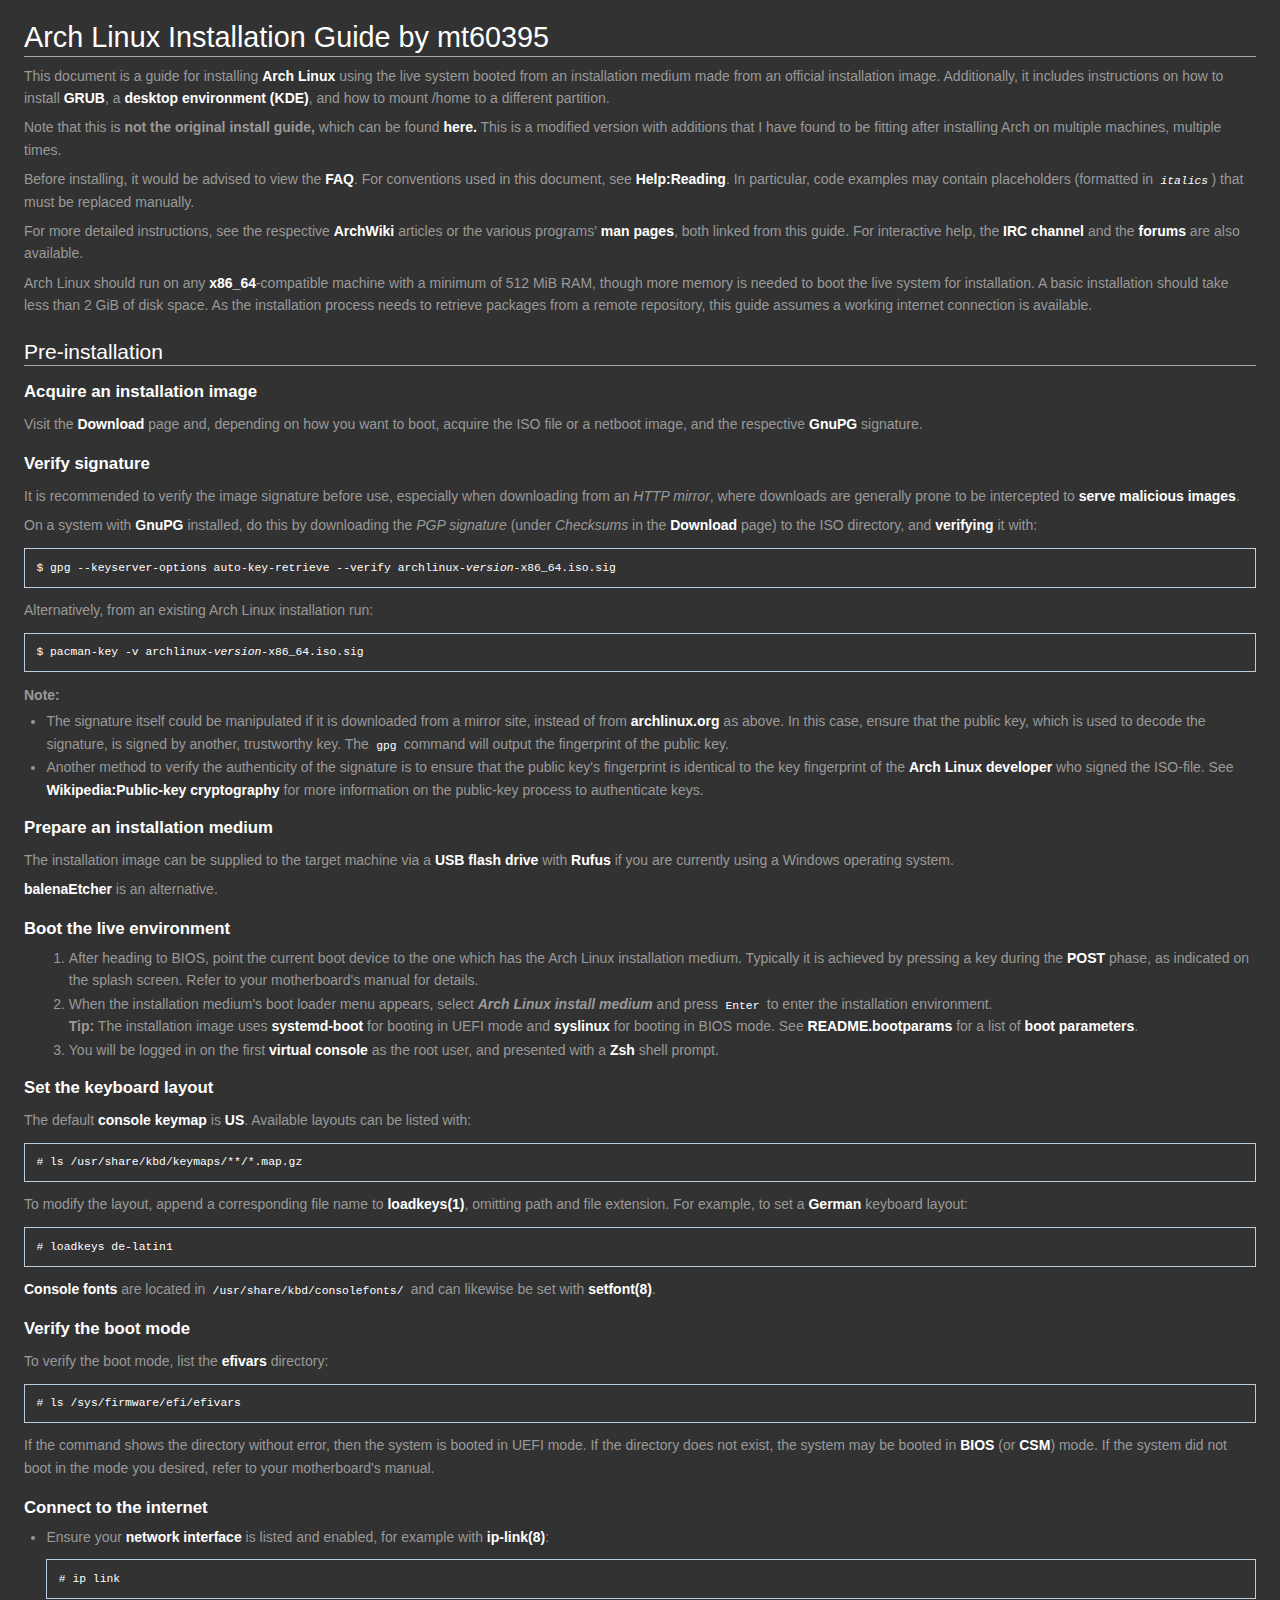
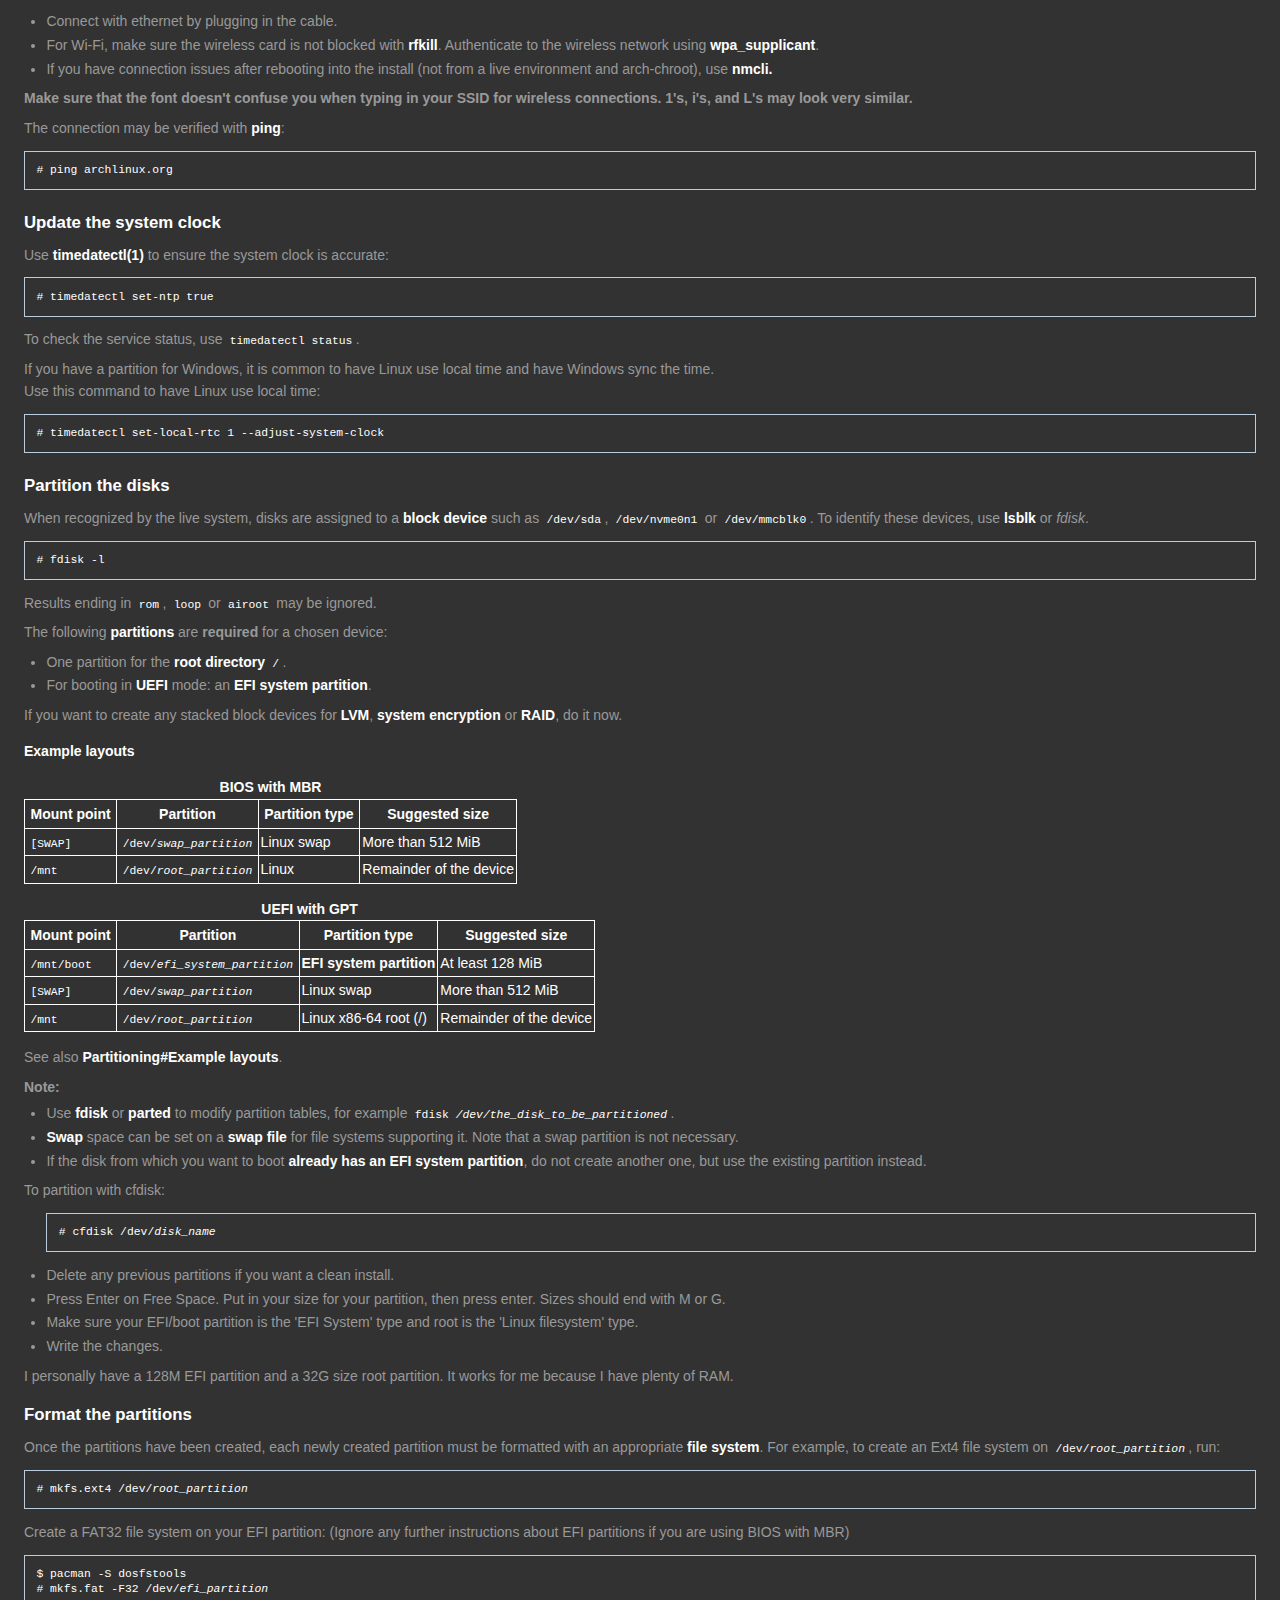
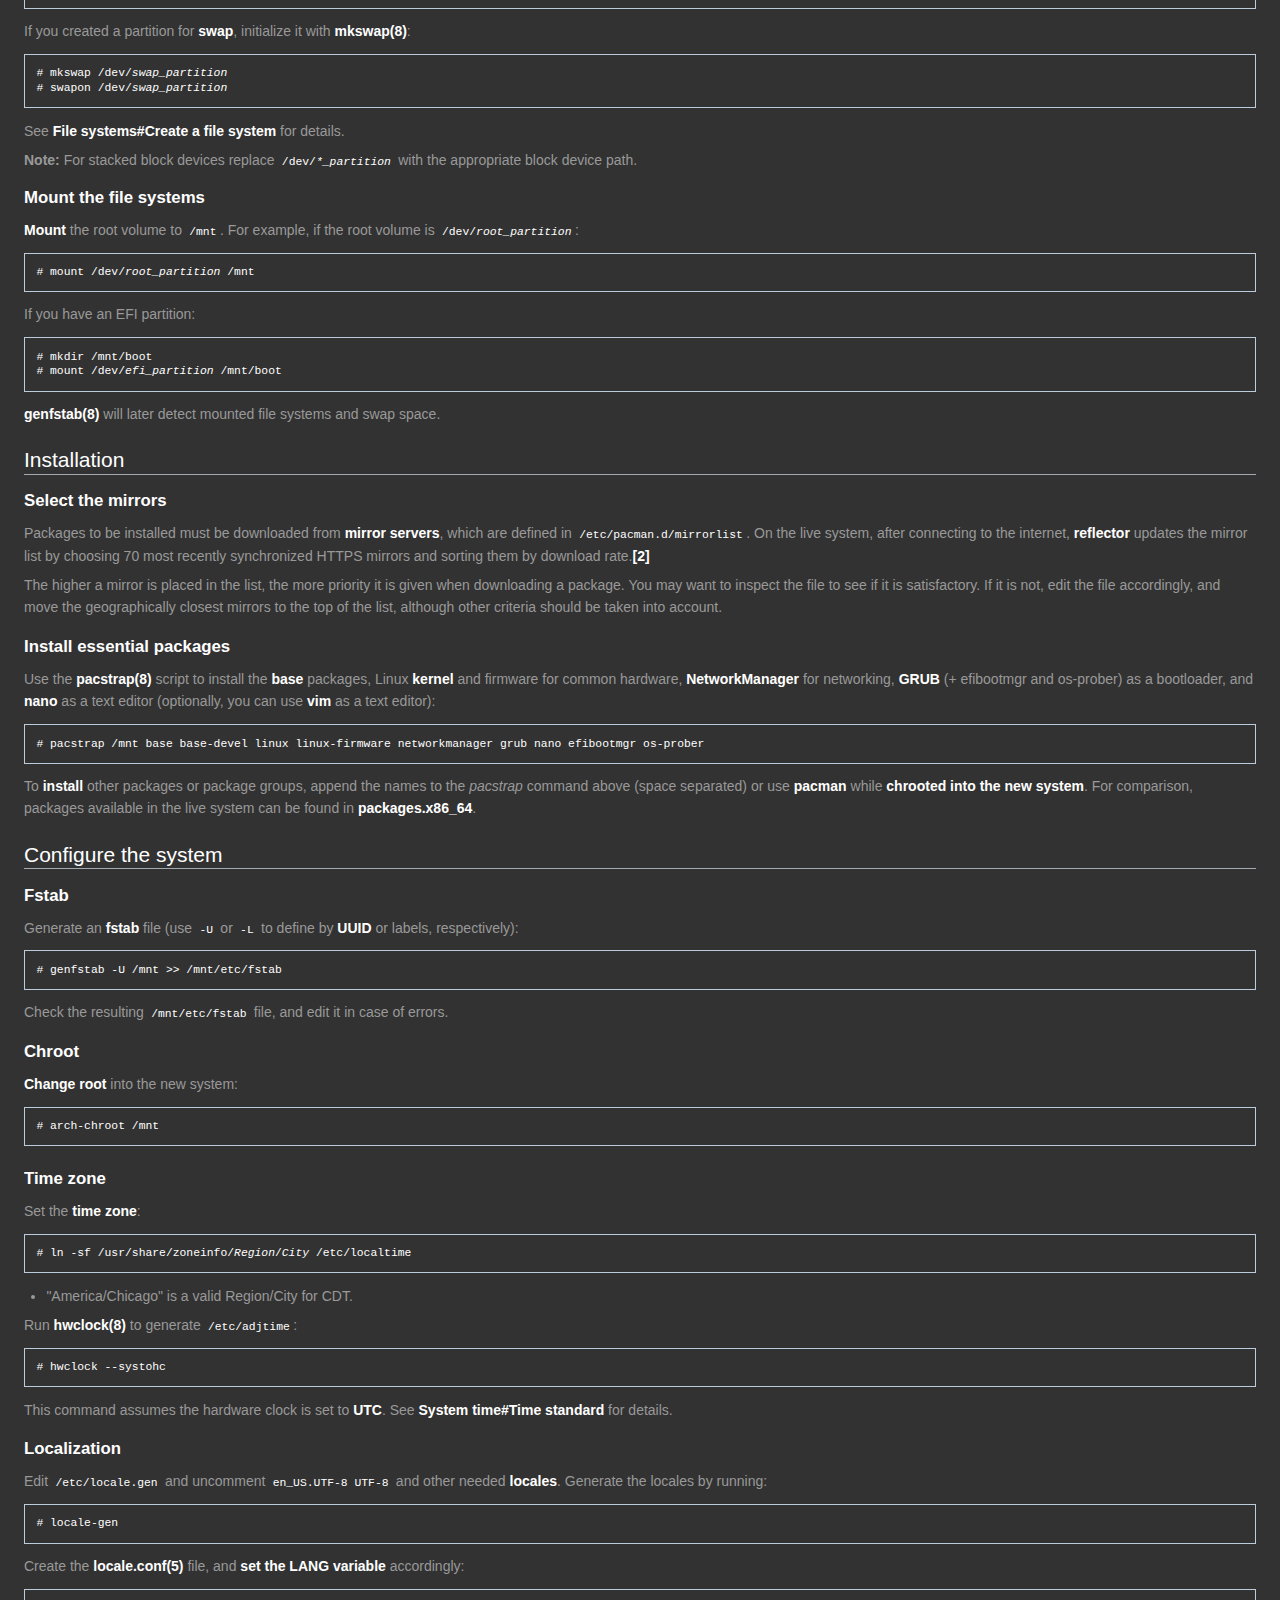
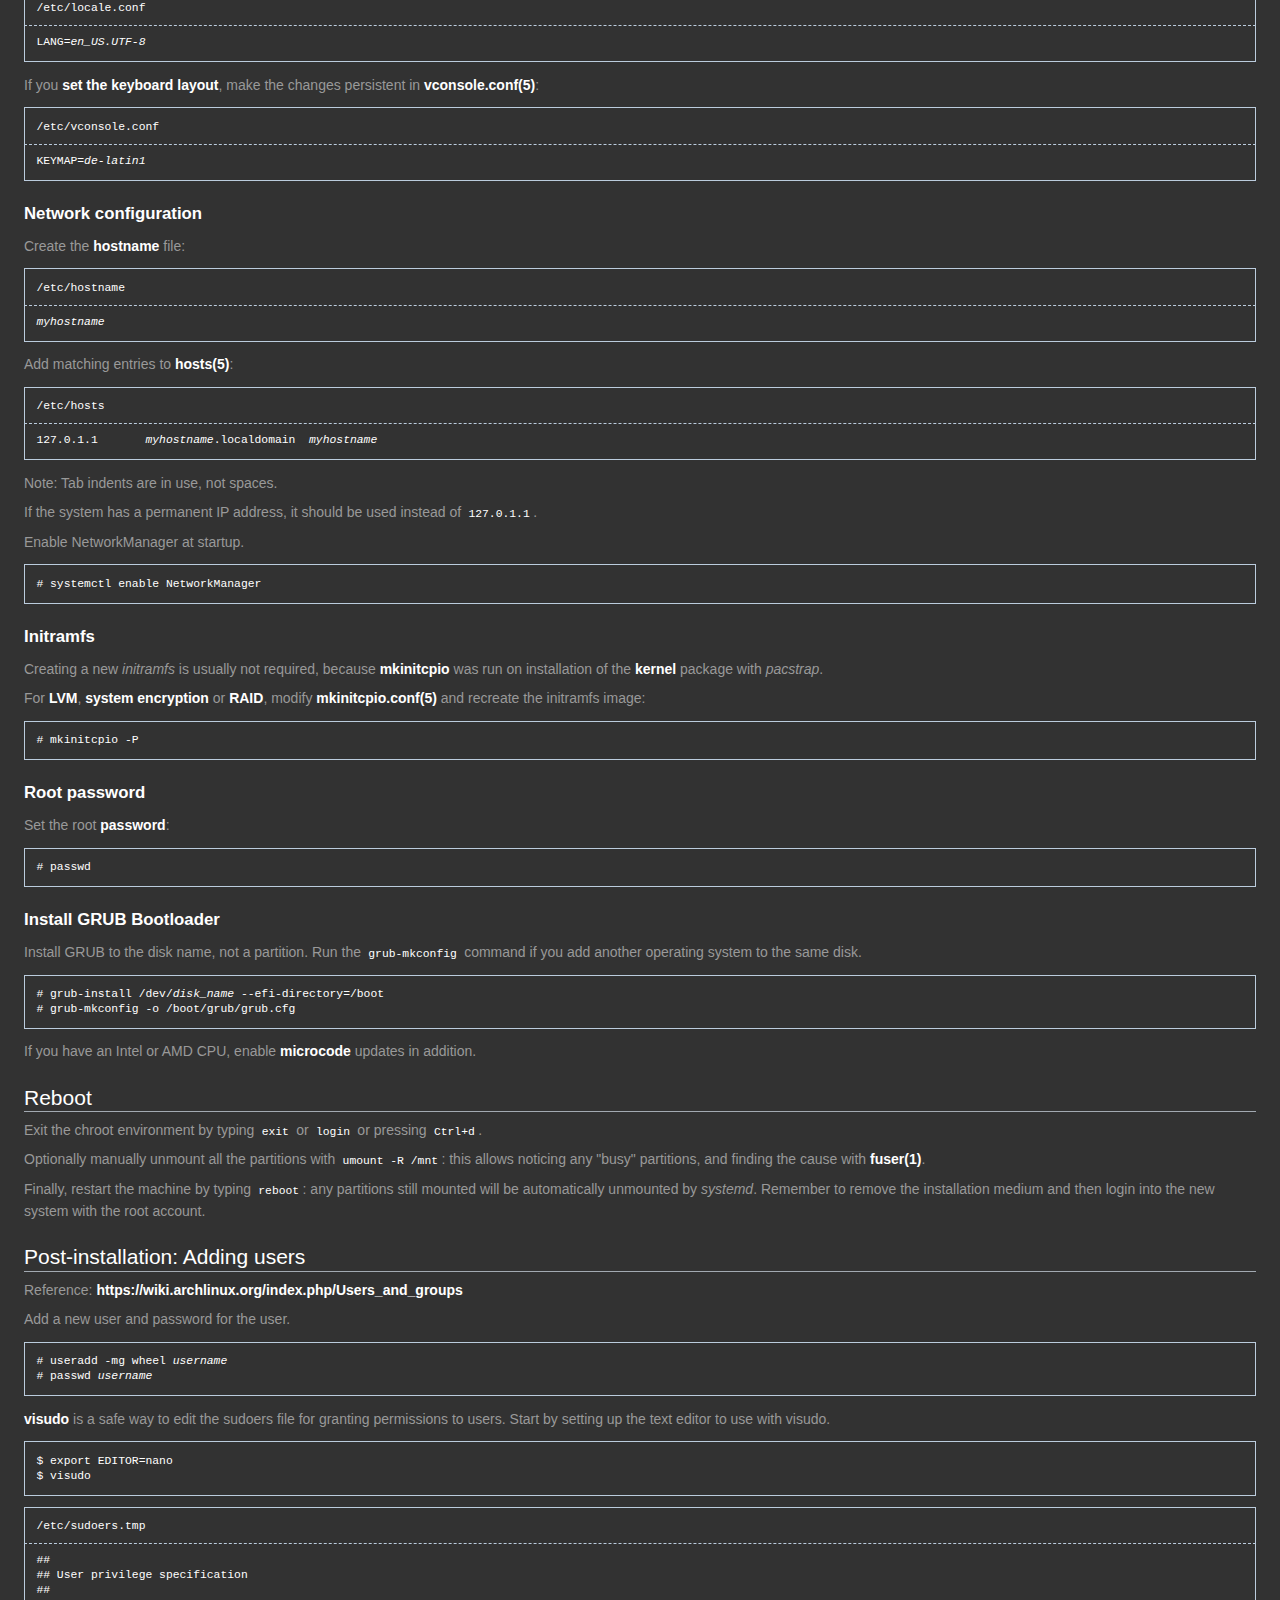
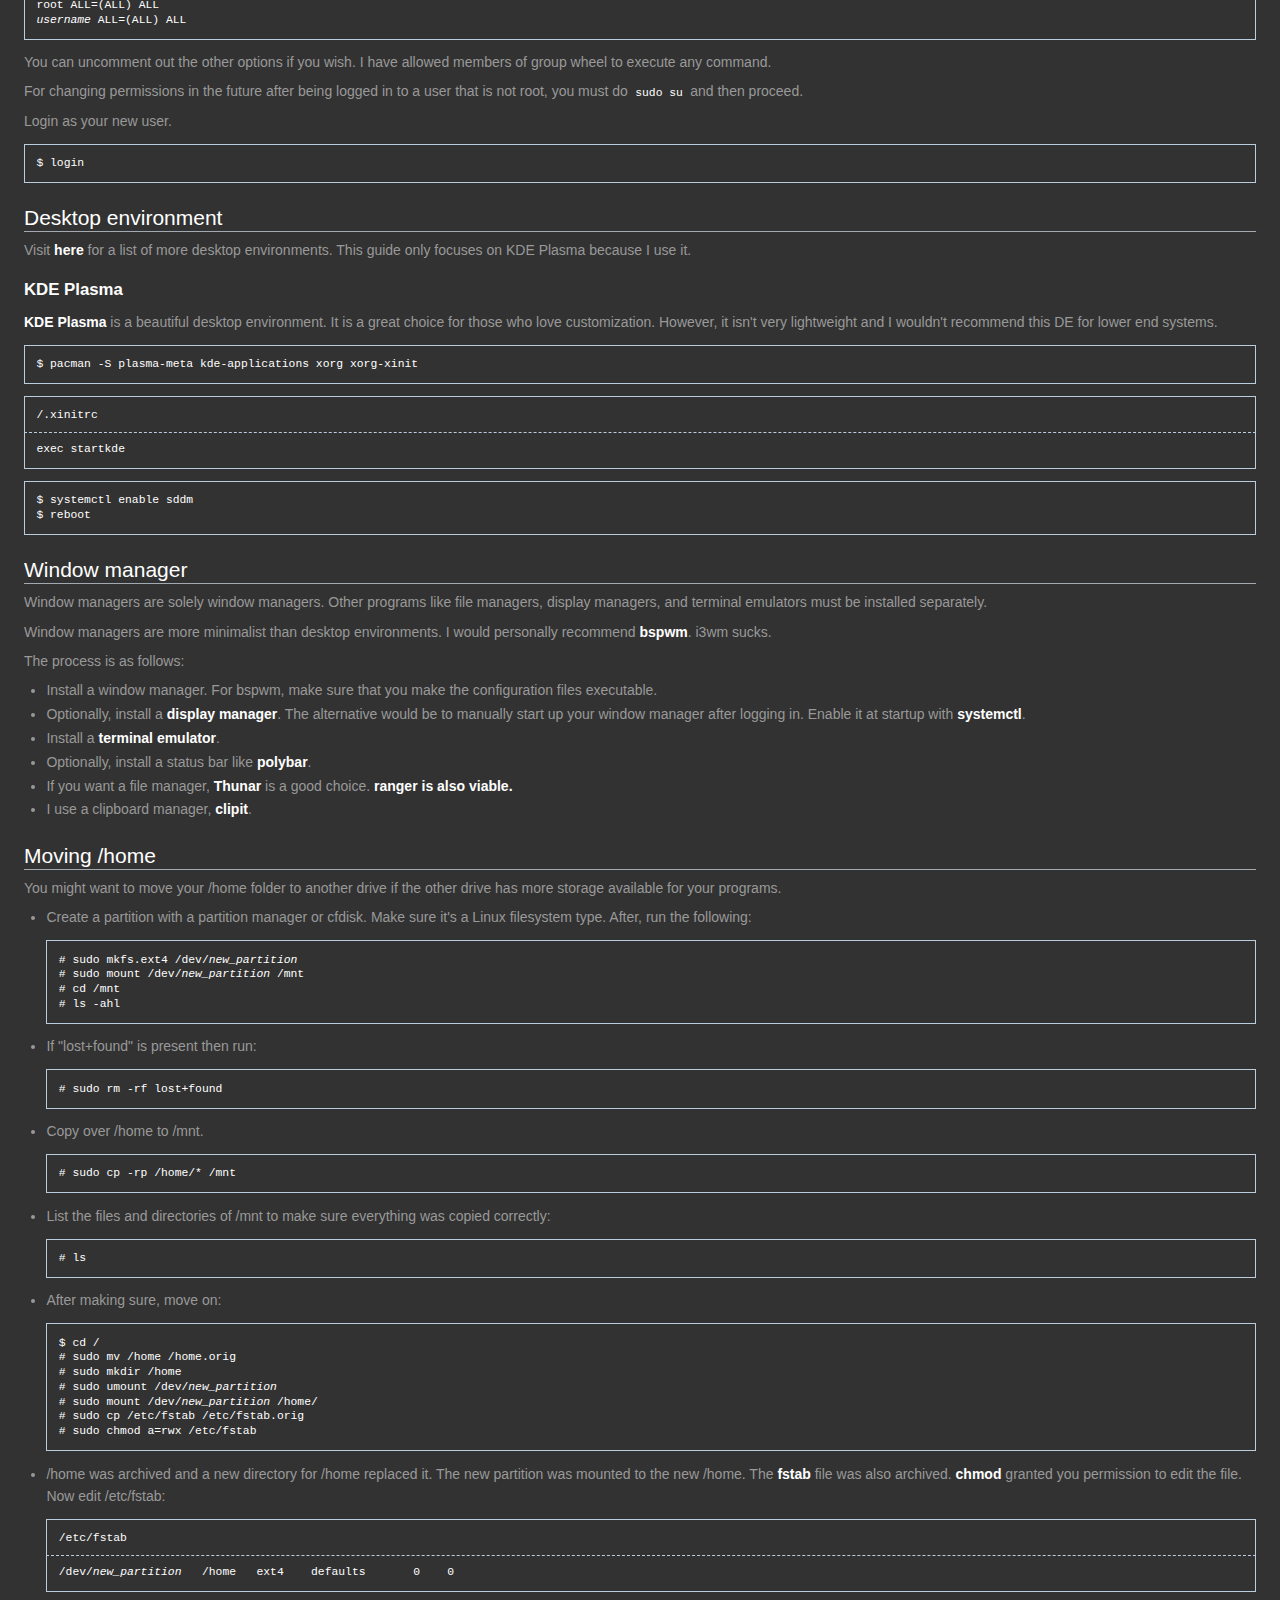
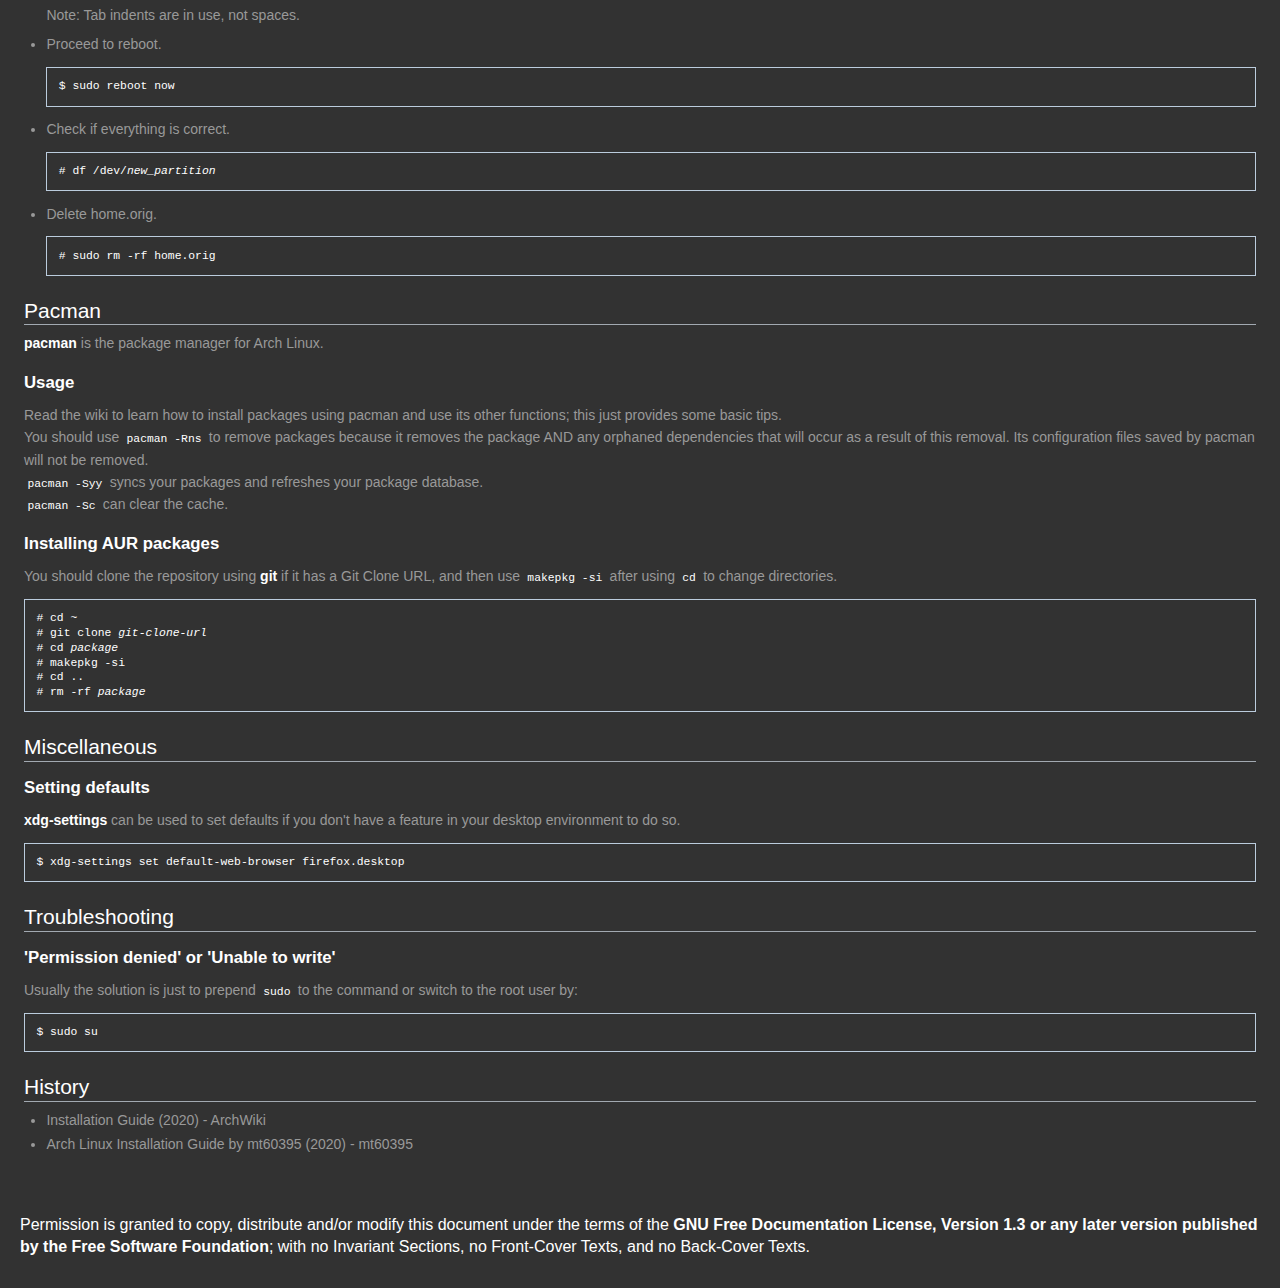
==== commit 635634e2: "Removed pacaur. Added section about window managers." ====
--- a/arch.html
+++ b/arch.html
@@ -5,7 +5,7 @@
     <meta http-equiv="content-type" content="text/html; charset=UTF-8">
     <meta charset="UTF-8">
     <meta name="viewport" content="width=device-width, initial-scale=1.0">
-    <title>Installation guide - ArchWiki</title>
+    <title>Installation guide - mt60395</title>
     <link rel="stylesheet" href="arch.css">
     <link rel="license" href="http://www.gnu.org/copyleft/fdl.html">
 </head>
@@ -286,7 +286,8 @@
                                 href="https://jlk.fjfi.cvut.cz/arch/manpages/man/pacstrap.8">pacstrap(8)</a></span> script to install the <span class="plainlinks archwiki-template-pkg"><a rel="nofollow"
                                 class="text"
                                 href="https://www.archlinux.org/packages/?name=base">base</a></span> packages, Linux <a href="https://wiki.archlinux.org/index.php/Kernel" title="Kernel">kernel</a> and firmware for common hardware, <a href="https://wiki.archlinux.org/index.php/NetworkManager" title="NetworkManager">NetworkManager</a> for networking,
-                        <a href="https://wiki.archlinux.org/index.php/GRUB" title="GRUB">GRUB</a> (+ efibootmgr and os-prober) as a bootloader, and <a href="https://wiki.archlinux.org/index.php/Nano" title="Nano">nano</a> as a text editor:
+                        <a href="https://wiki.archlinux.org/index.php/GRUB" title="GRUB">GRUB</a> (+ efibootmgr and os-prober) as a bootloader, and <a href="https://wiki.archlinux.org/index.php/Nano" title="Nano">nano</a> as a text editor
+                        (optionally, you can use <a href="https://wiki.archlinux.org/index.php/Vim">vim</a> as a text editor):
                     </p>
                     <pre># pacstrap /mnt base base-devel linux linux-firmware networkmanager grub nano efibootmgr os-prober
 </pre>
@@ -418,6 +419,28 @@
                     <pre style="margin-top: 0; border-top-style:dashed; padding-top: 0.8em;">exec startkde</pre>
                     <pre>$ systemctl enable sddm
 $ reboot</pre>
+
+                    <h2><span class="mw-headline" id="Window_manager">Window manager</span></h2>
+                    <p>Window managers are solely window managers. Other programs like file managers, display managers, and terminal emulators must be installed separately.</p>
+                    <p>Window managers are more minimalist than desktop environments. I would personally recommend
+                        <a href="https://wiki.archlinux.org/index.php/Bspwm">bspwm</a>. i3wm sucks.
+                    </p>
+                    <p>The process is as follows:</p>
+                    <ul>
+                        <li>Install a window manager. For bspwm, make sure that you make the configuration files executable.</li>
+                        <li>Optionally, install a <a href="https://wiki.archlinux.org/index.php/Display_manager">display manager</a>.
+                            The alternative would be to manually start up your window manager after logging in.
+                            Enable it at startup with <a href="https://wiki.archlinux.org/index.php/Systemd#Basic_systemctl_usage">systemctl</a>.
+                        </li>
+                        <li>Install a <a href="https://wiki.archlinux.org/index.php/List_of_applications/Utilities#Terminal_emulators">terminal emulator</a>.</li>
+                        <li>Optionally, install a status bar like <a href="https://wiki.archlinux.org/index.php/Polybar">polybar</a>.</li>
+                        <li>If you want a file manager, <a href="https://wiki.archlinux.org/index.php/Thunar">Thunar</a> is a good choice.
+                            <a href="https://wiki.archlinux.org/index.php/ranger">ranger is also viable.</a>
+                        </li>
+                        <li>I use a clipboard manager, <a href="https://aur.archlinux.org/packages/clipit/">clipit</a>.</li>
+                    </ul>
+
+
                     <h2><span class="mw-headline" id="Moving_home">Moving /home</span></h2>
                     <p>You might want to move your /home folder to another drive if the other drive has more storage available for your programs.</p>
                     <ul>
@@ -441,7 +464,7 @@
                             <li>
                                 <p>After making sure, move on:</p>
                             </li>
-                            <pre>$ cd
+                            <pre>$ cd /
 # sudo mv /home /home.orig
 # sudo mkdir /home
 # sudo umount /dev/<i>new_partition</i>
@@ -469,6 +492,7 @@
                             <pre># sudo rm -rf home.orig</pre>
                         </li>
                     </ul>
+
                     <h2><span class="mw-headline" id="pacman">Pacman</span></h2>
                     <p><a href="https://wiki.archlinux.org/index.php/Pacman" title="pacman">pacman</a> is the package manager for Arch Linux.</p>
                     <h3><span class="mw-headline" id="pacman-usage">Usage</span></h3>
@@ -477,16 +501,16 @@
                         it removes the package AND any orphaned dependencies that will occur as a result of this removal.
                         Its configuration files saved by pacman will not be removed.
                         <br><code>pacman -Syy</code> syncs your packages and refreshes your package database.
-                        <br><code>paccache -r</code> can clear the cache.
-                    </p>
-                    <h2><span class="mw-headline" id="Pacaur">Pacaur</span></h2>
-                    <p><a href="https://aur.archlinux.org/packages/pacaur/" title="pacaur">Pacaur</a> is an 
-                    <a href="https://wiki.archlinux.org/index.php/Arch_User_Repository" title="AUR">AUR</a> helper. If a package is on the AUR and you can't get it with pacman, then you can use pacaur. You should clone the repository using git if it has a Git Clone URL, and then use <code>makepkg -si</code>, however.</p>
-                    <p>Make sure you have <a href="https://wiki.archlinux.org/index.php/Git" title="git">git</a> installed prior to this:</p>
+                        <br><code>pacman -Sc</code> can clear the cache.
+                    </p>
+                    <h3><span class="mw-headline" id="AUR">Installing AUR packages</span></h3>
+                    <p> </p>You should clone the repository using <a href="https://wiki.archlinux.org/index.php/Git">git</a> if it has a Git Clone URL, and then use <code>makepkg -si</code> after using <code>cd</code> to change directories.</p>
                     <pre># cd ~
-# git clone https://aur.archlinux.org/pacaur.git
-# cd pacaur
-# makepkg -si</pre>
+# git clone <i>git-clone-url</i>
+# cd <i>package</i>
+# makepkg -si
+# cd ..
+# rm -rf <i>package</i></pre>
                     <h2><span class="mw-headline" id="Miscellaneous">Miscellaneous</span></h2>
                     <h3><span class="mw-headline" id="Defaults">Setting defaults</span></h3>
                     <p><a href="https://wiki.archlinux.org/index.php/Xdg-utils#xdg-settings">xdg-settings</a> can be used to set defaults if you don't have a feature in your desktop environment to do so.</p>
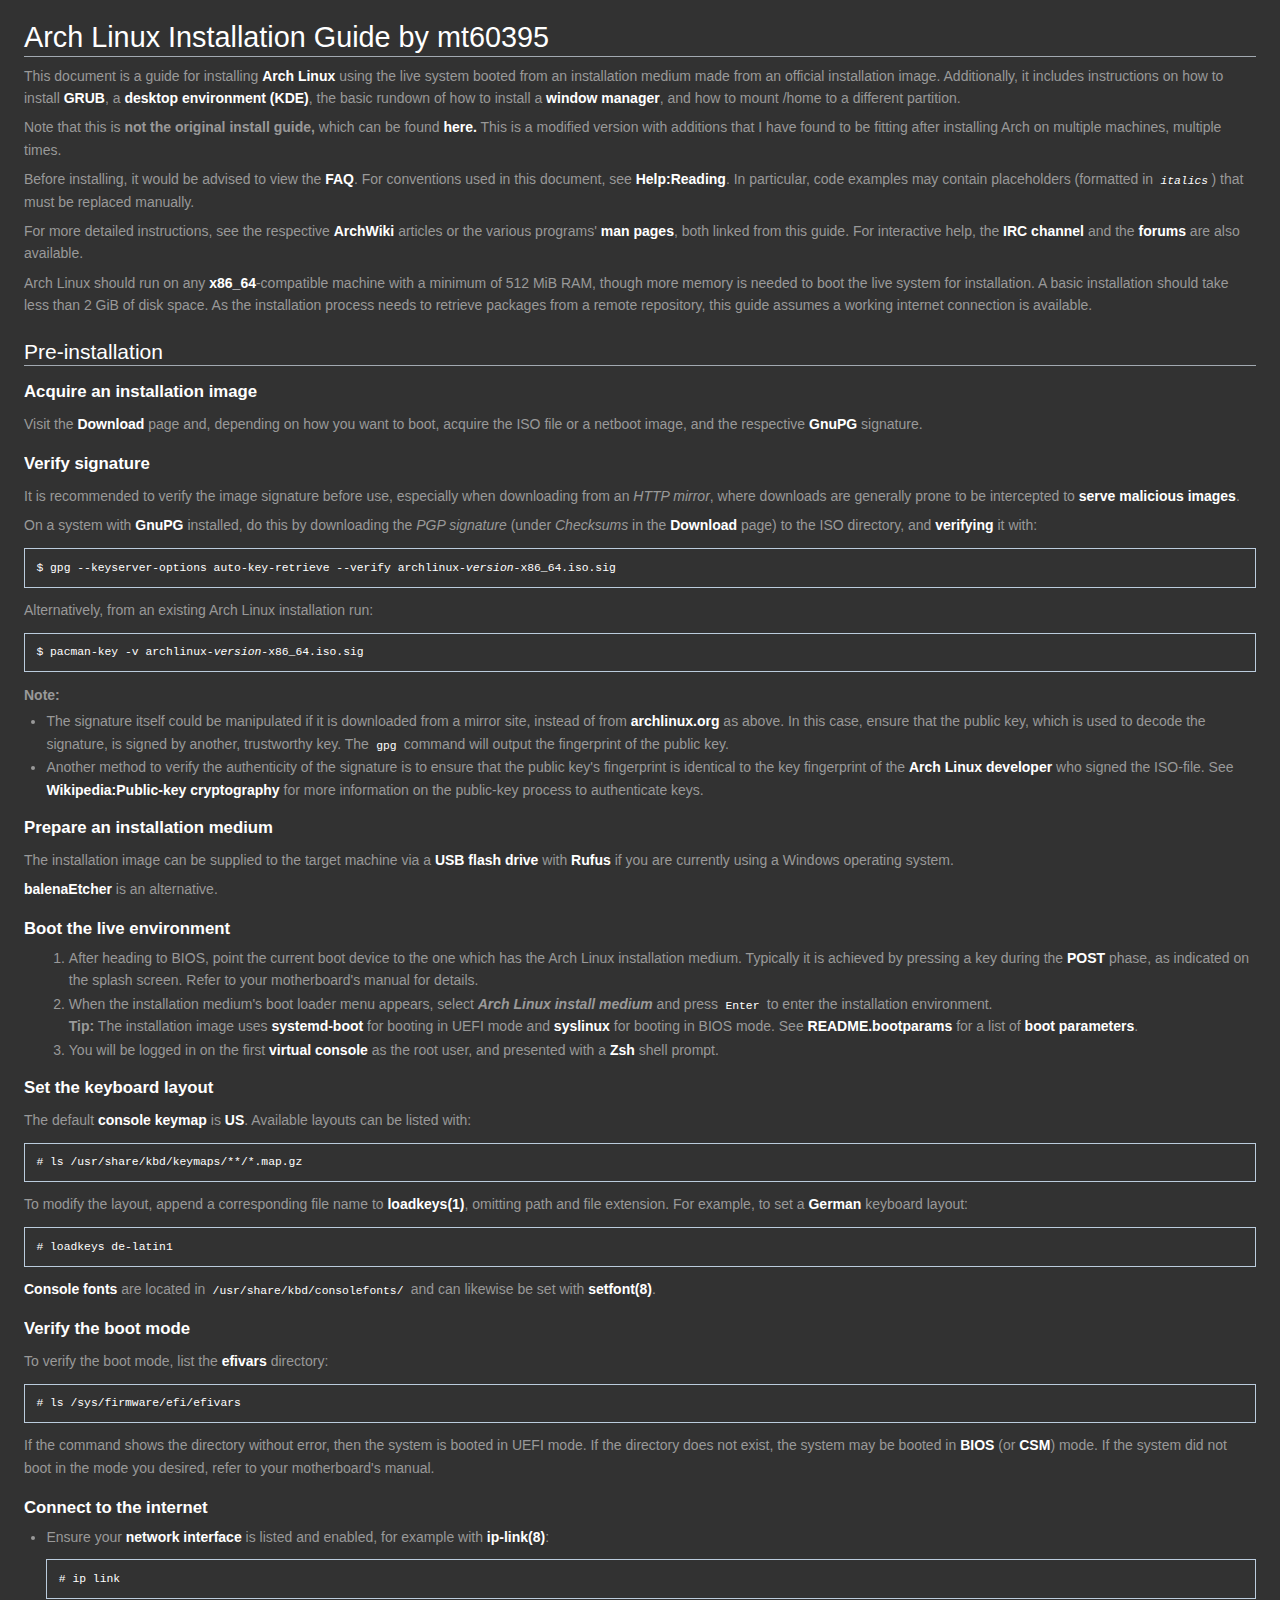
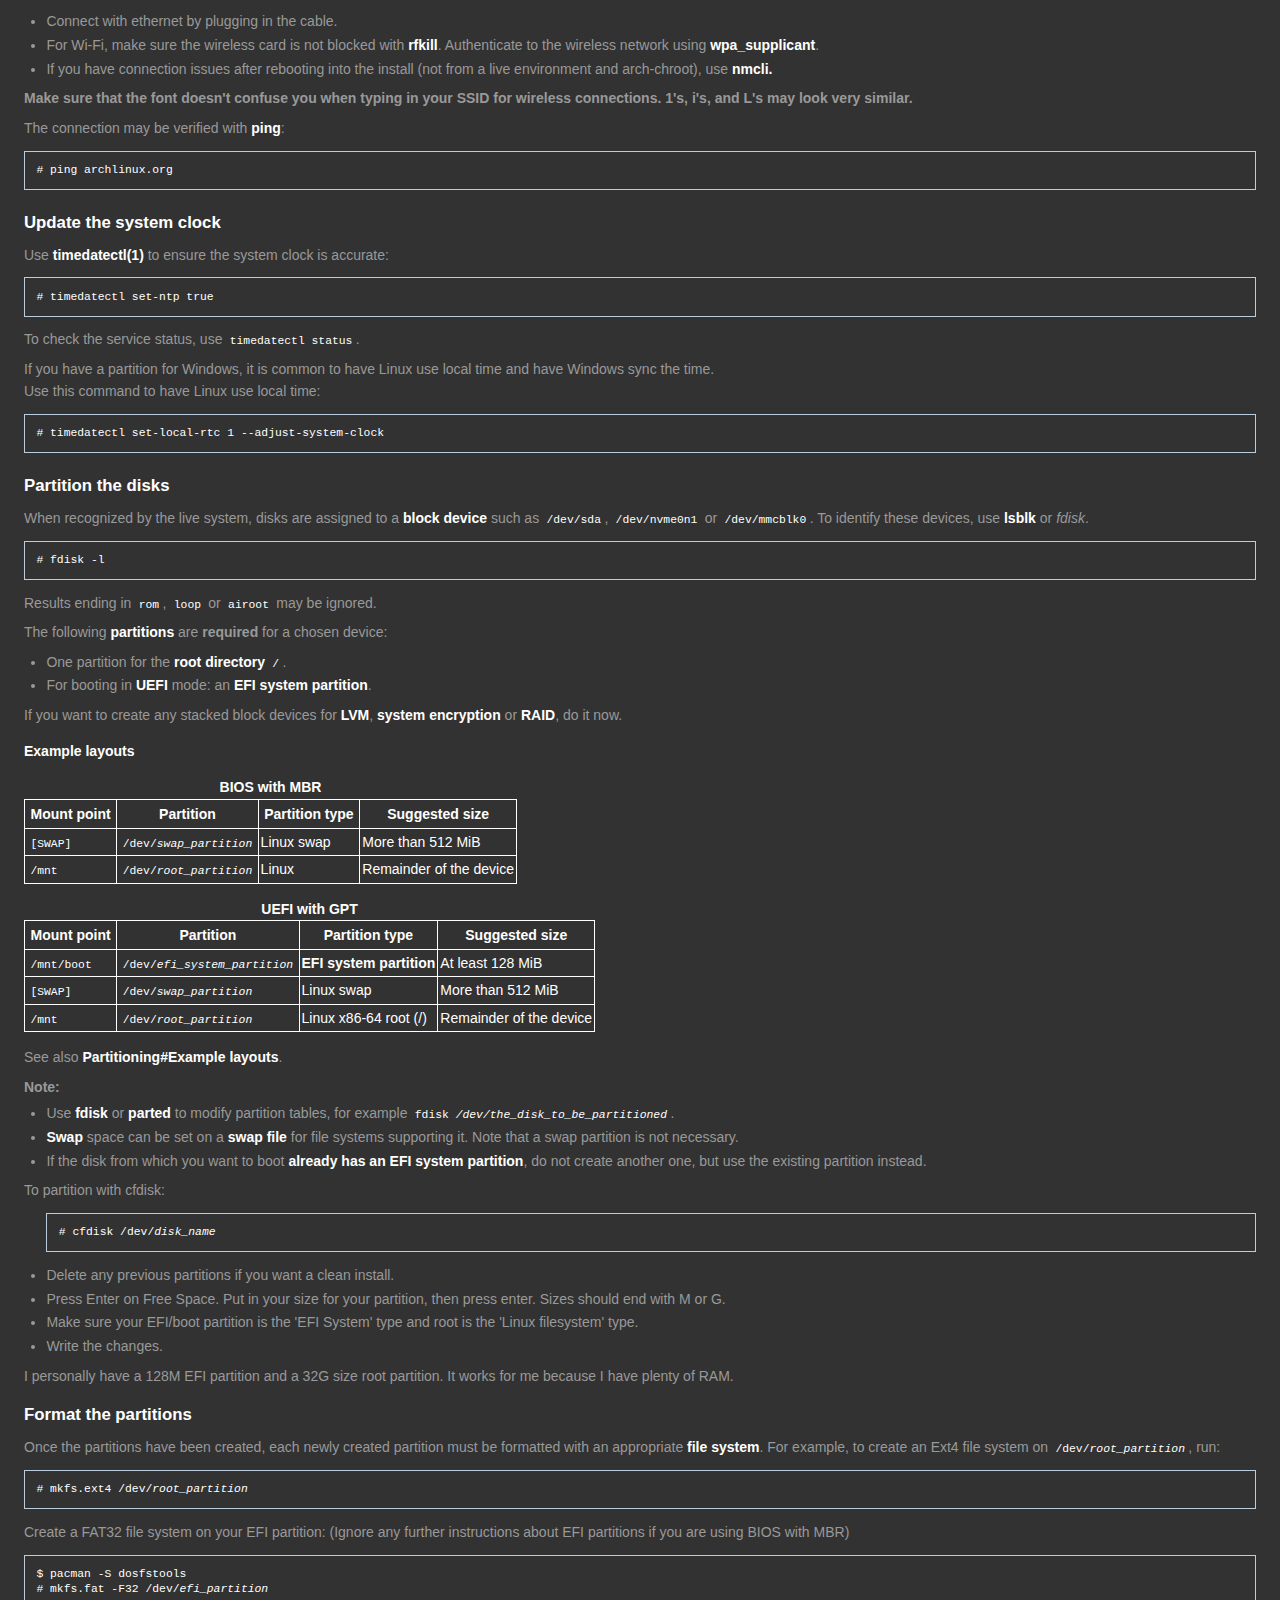
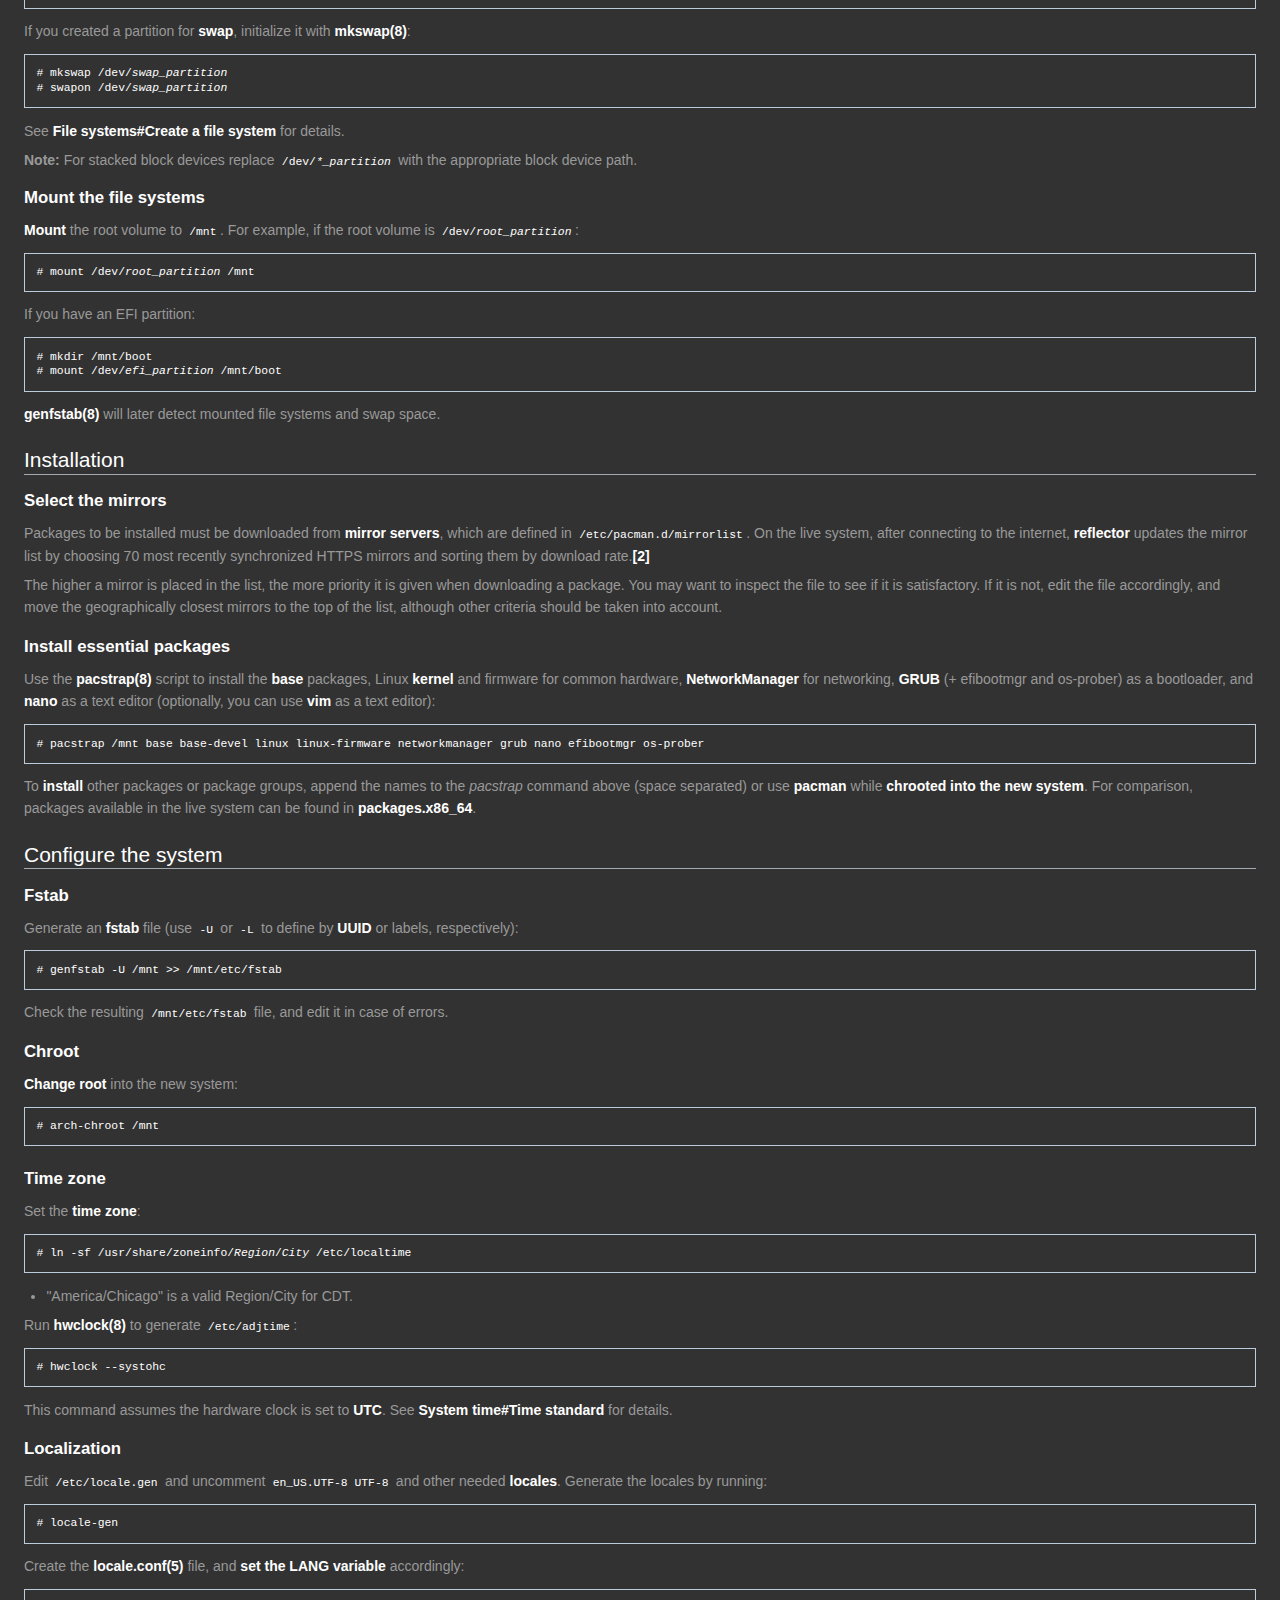
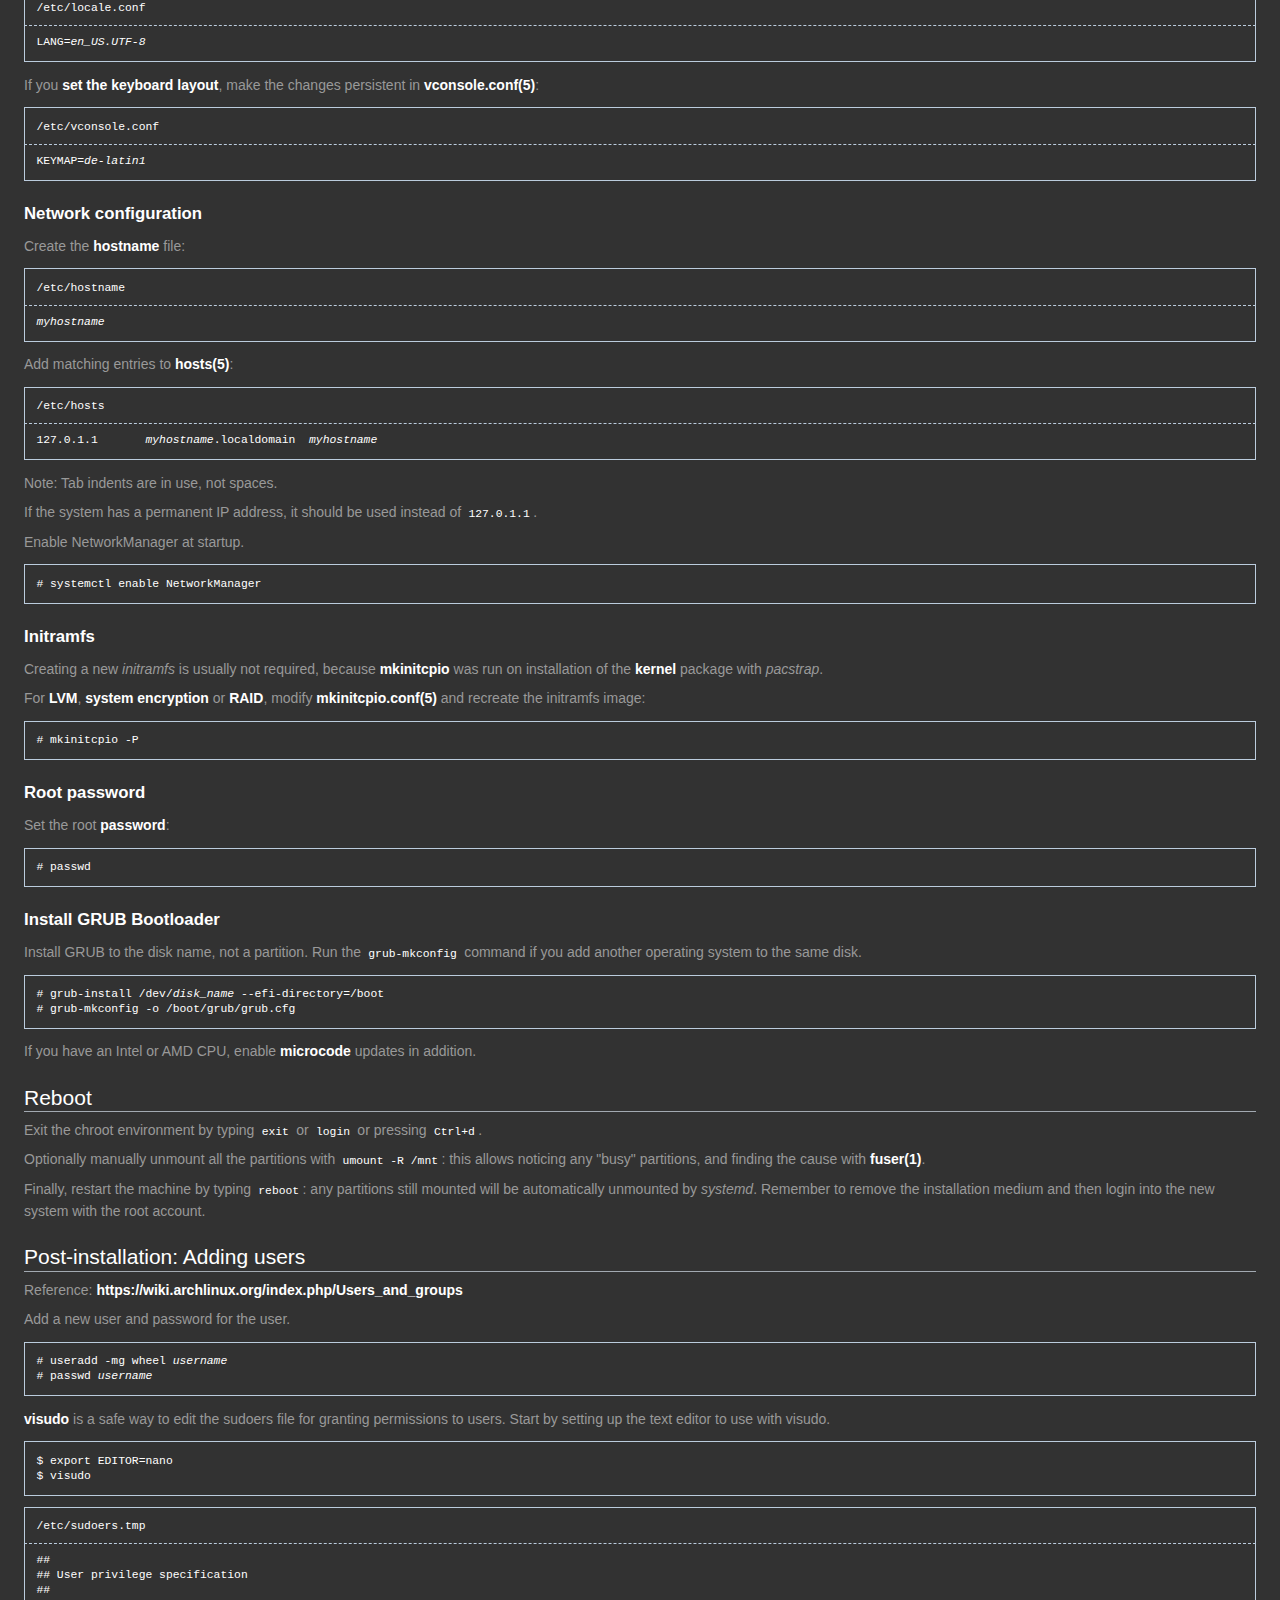
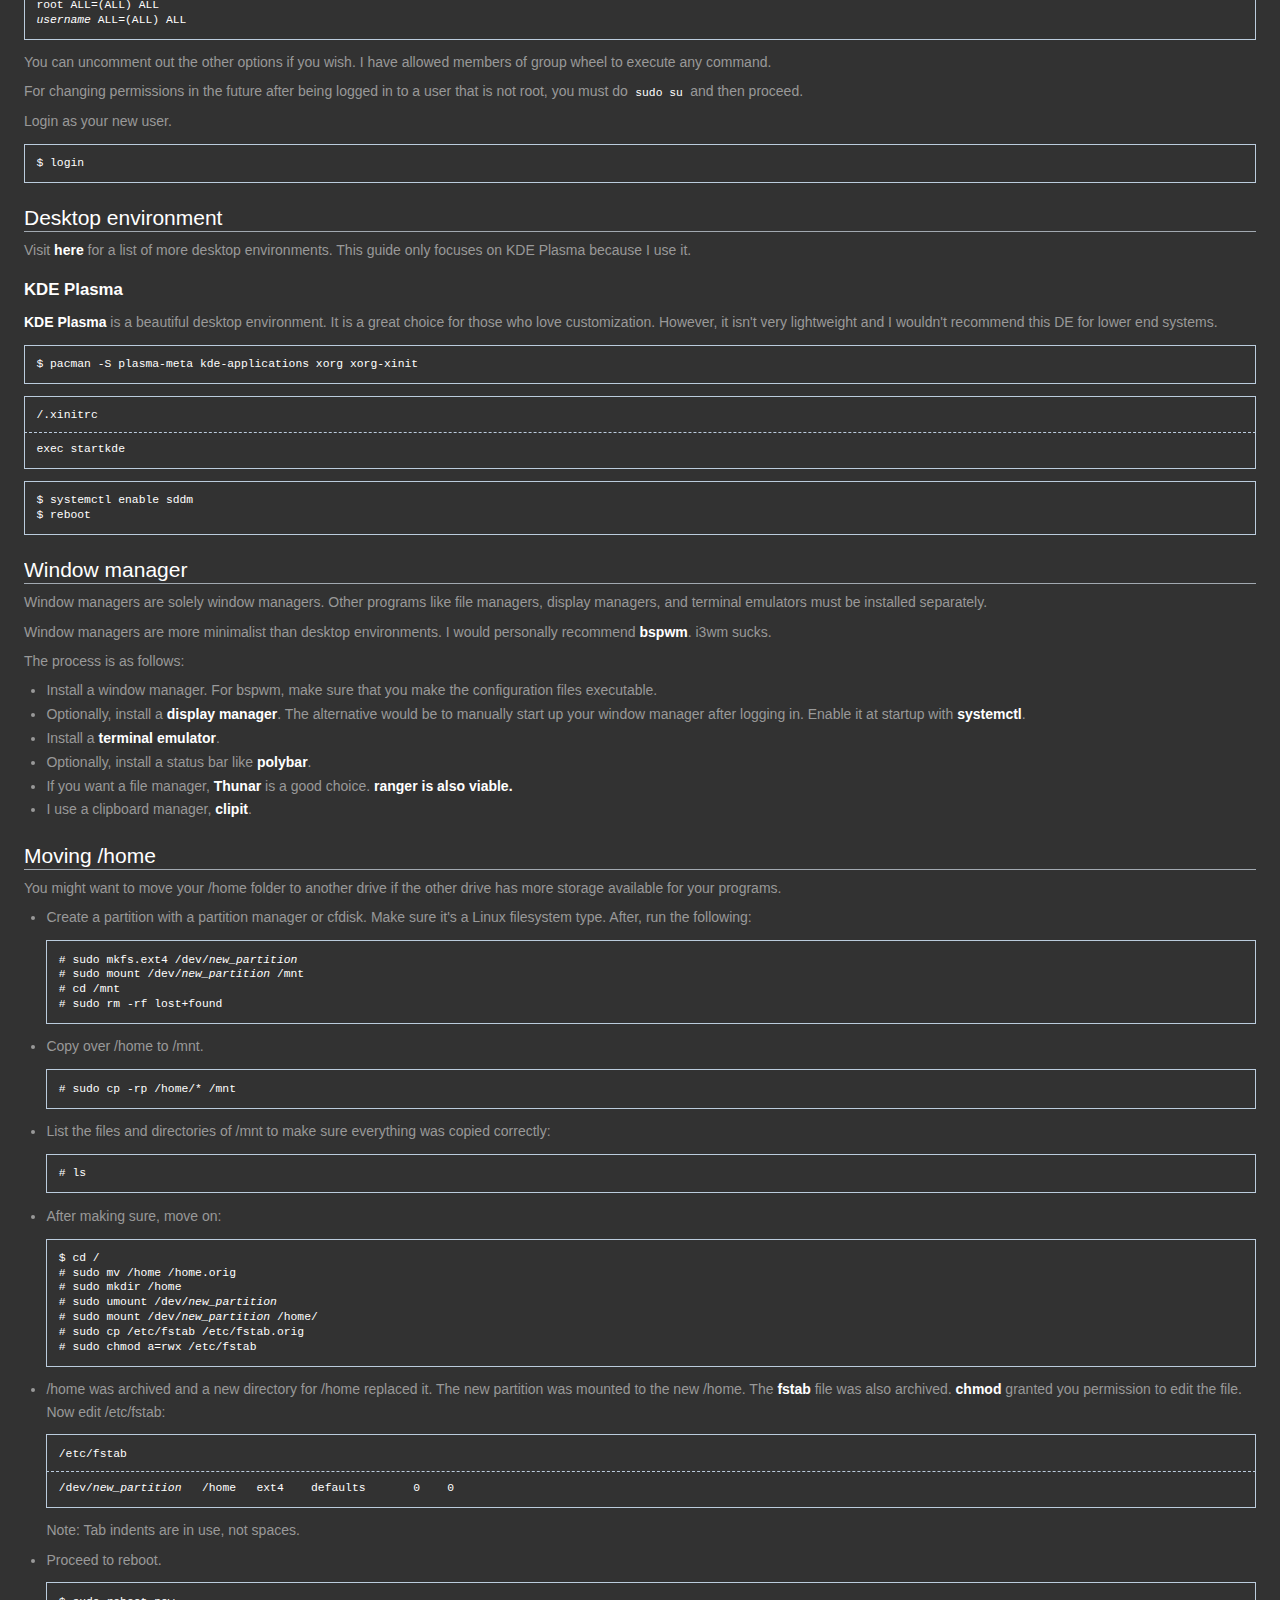
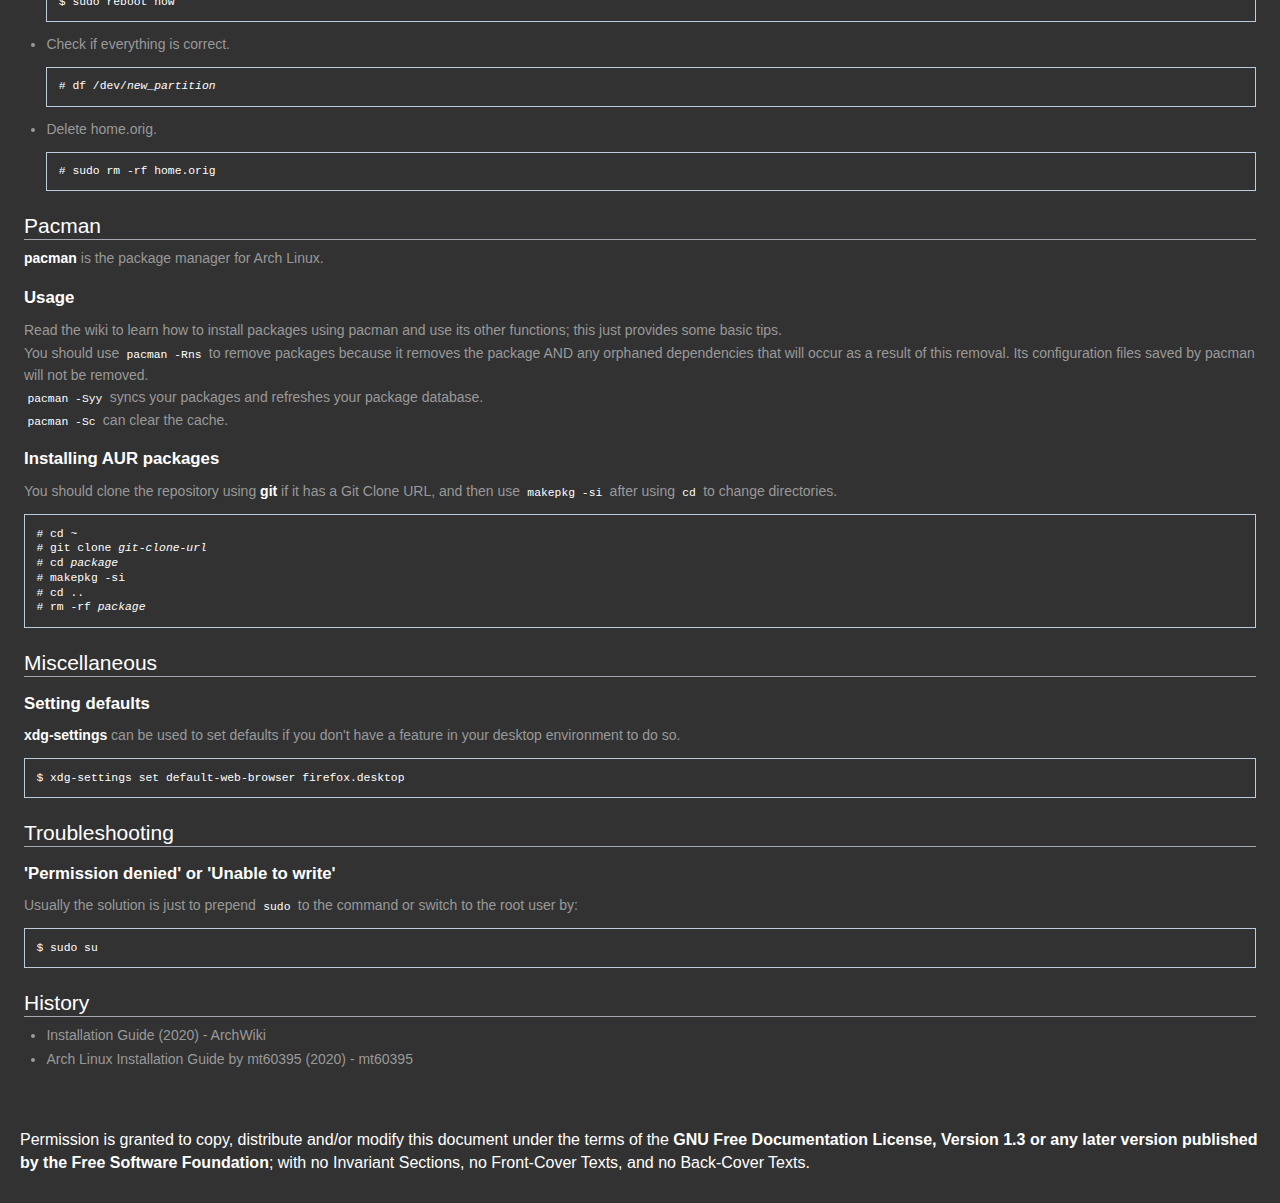
==== commit 614aa20f: "Changed arch-kde-scripts to arch-scripts." ====
--- a/arch.html
+++ b/arch.html
@@ -25,7 +25,9 @@
                 <div class="mw-parser-output">
                     <p>This document is a guide for installing <a href="https://wiki.archlinux.org/index.php/Arch_Linux" title="Arch Linux">Arch Linux</a> using the live system booted from an installation medium made from an official installation image. Additionally, it includes instructions on how to install
                         <a href="https://wiki.archlinux.org/index.php/GRUB" title="GRUB">GRUB</a>, a
-                        <a href="https://wiki.archlinux.org/index.php/Desktop_environment" title="Desktop environment">desktop environment (KDE)</a>, and how to mount /home to a different partition.
+                        <a href="https://wiki.archlinux.org/index.php/Desktop_environment" title="Desktop environment">desktop environment (KDE)</a>, 
+                        the basic rundown of how to install a <a href="https://wiki.archlinux.org/index.php/Window_manager" title="Window managers">window manager</a>, 
+                        and how to mount /home to a different partition.
                     </p>
                     <p>Note that this is <b>not the original install guide,</b> which can be found <a href="https://wiki.archlinux.org/index.php/Installation_guide" title="Installation guide">here.</a> This is a modified version with additions that I have found to be fitting after installing Arch on multiple machines, multiple times.</p>
                     <p>Before installing, it would be advised to view the <a href="https://wiki.archlinux.org/index.php/FAQ" class="mw-redirect" title="FAQ">FAQ</a>. For conventions used in this document, see <a href="https://wiki.archlinux.org/index.php/Help:Reading" title="Help:Reading">Help:Reading</a>. In particular, code examples may contain placeholders (formatted in <code><i>italics</i></code>) that must be replaced manually.</p>
@@ -423,21 +425,21 @@
                     <h2><span class="mw-headline" id="Window_manager">Window manager</span></h2>
                     <p>Window managers are solely window managers. Other programs like file managers, display managers, and terminal emulators must be installed separately.</p>
                     <p>Window managers are more minimalist than desktop environments. I would personally recommend
-                        <a href="https://wiki.archlinux.org/index.php/Bspwm">bspwm</a>. i3wm sucks.
+                        <a href="https://wiki.archlinux.org/index.php/Bspwm" title="bspwm">bspwm</a>. i3wm sucks.
                     </p>
                     <p>The process is as follows:</p>
                     <ul>
                         <li>Install a window manager. For bspwm, make sure that you make the configuration files executable.</li>
-                        <li>Optionally, install a <a href="https://wiki.archlinux.org/index.php/Display_manager">display manager</a>.
+                        <li>Optionally, install a <a href="https://wiki.archlinux.org/index.php/Display_manager" title="Display manager">display manager</a>.
                             The alternative would be to manually start up your window manager after logging in.
-                            Enable it at startup with <a href="https://wiki.archlinux.org/index.php/Systemd#Basic_systemctl_usage">systemctl</a>.
+                            Enable it at startup with <a href="https://wiki.archlinux.org/index.php/Systemd#Basic_systemctl_usage" title="systemctl">systemctl</a>.
                         </li>
-                        <li>Install a <a href="https://wiki.archlinux.org/index.php/List_of_applications/Utilities#Terminal_emulators">terminal emulator</a>.</li>
-                        <li>Optionally, install a status bar like <a href="https://wiki.archlinux.org/index.php/Polybar">polybar</a>.</li>
-                        <li>If you want a file manager, <a href="https://wiki.archlinux.org/index.php/Thunar">Thunar</a> is a good choice.
-                            <a href="https://wiki.archlinux.org/index.php/ranger">ranger is also viable.</a>
+                        <li>Install a <a href="https://wiki.archlinux.org/index.php/List_of_applications/Utilities#Terminal_emulators" title="Terminal emulators">terminal emulator</a>.</li>
+                        <li>Optionally, install a status bar like <a href="https://wiki.archlinux.org/index.php/Polybar" title="polybar">polybar</a>.</li>
+                        <li>If you want a file manager, <a href="https://wiki.archlinux.org/index.php/Thunar" title="Thunar">Thunar</a> is a good choice.
+                            <a href="https://wiki.archlinux.org/index.php/ranger" title="ranger">ranger is also viable.</a>
                         </li>
-                        <li>I use a clipboard manager, <a href="https://aur.archlinux.org/packages/clipit/">clipit</a>.</li>
+                        <li>I use a clipboard manager, <a href="https://aur.archlinux.org/packages/clipit/" title="clipit">clipit</a>.</li>
                     </ul>
 
 
@@ -448,11 +450,7 @@
                             <pre># sudo mkfs.ext4 /dev/<i>new_partition</i>
 # sudo mount /dev/<i>new_partition</i> /mnt
 # cd /mnt
-# ls -ahl</pre>
-                            <li>
-                                <p>If "lost+found" is present then run:</p>
-                            </li>
-                            <pre># sudo rm -rf lost+found</pre>
+# sudo rm -rf lost+found</pre>
                             <li>
                                 <p>Copy over /home to /mnt.</p>
                             </li>
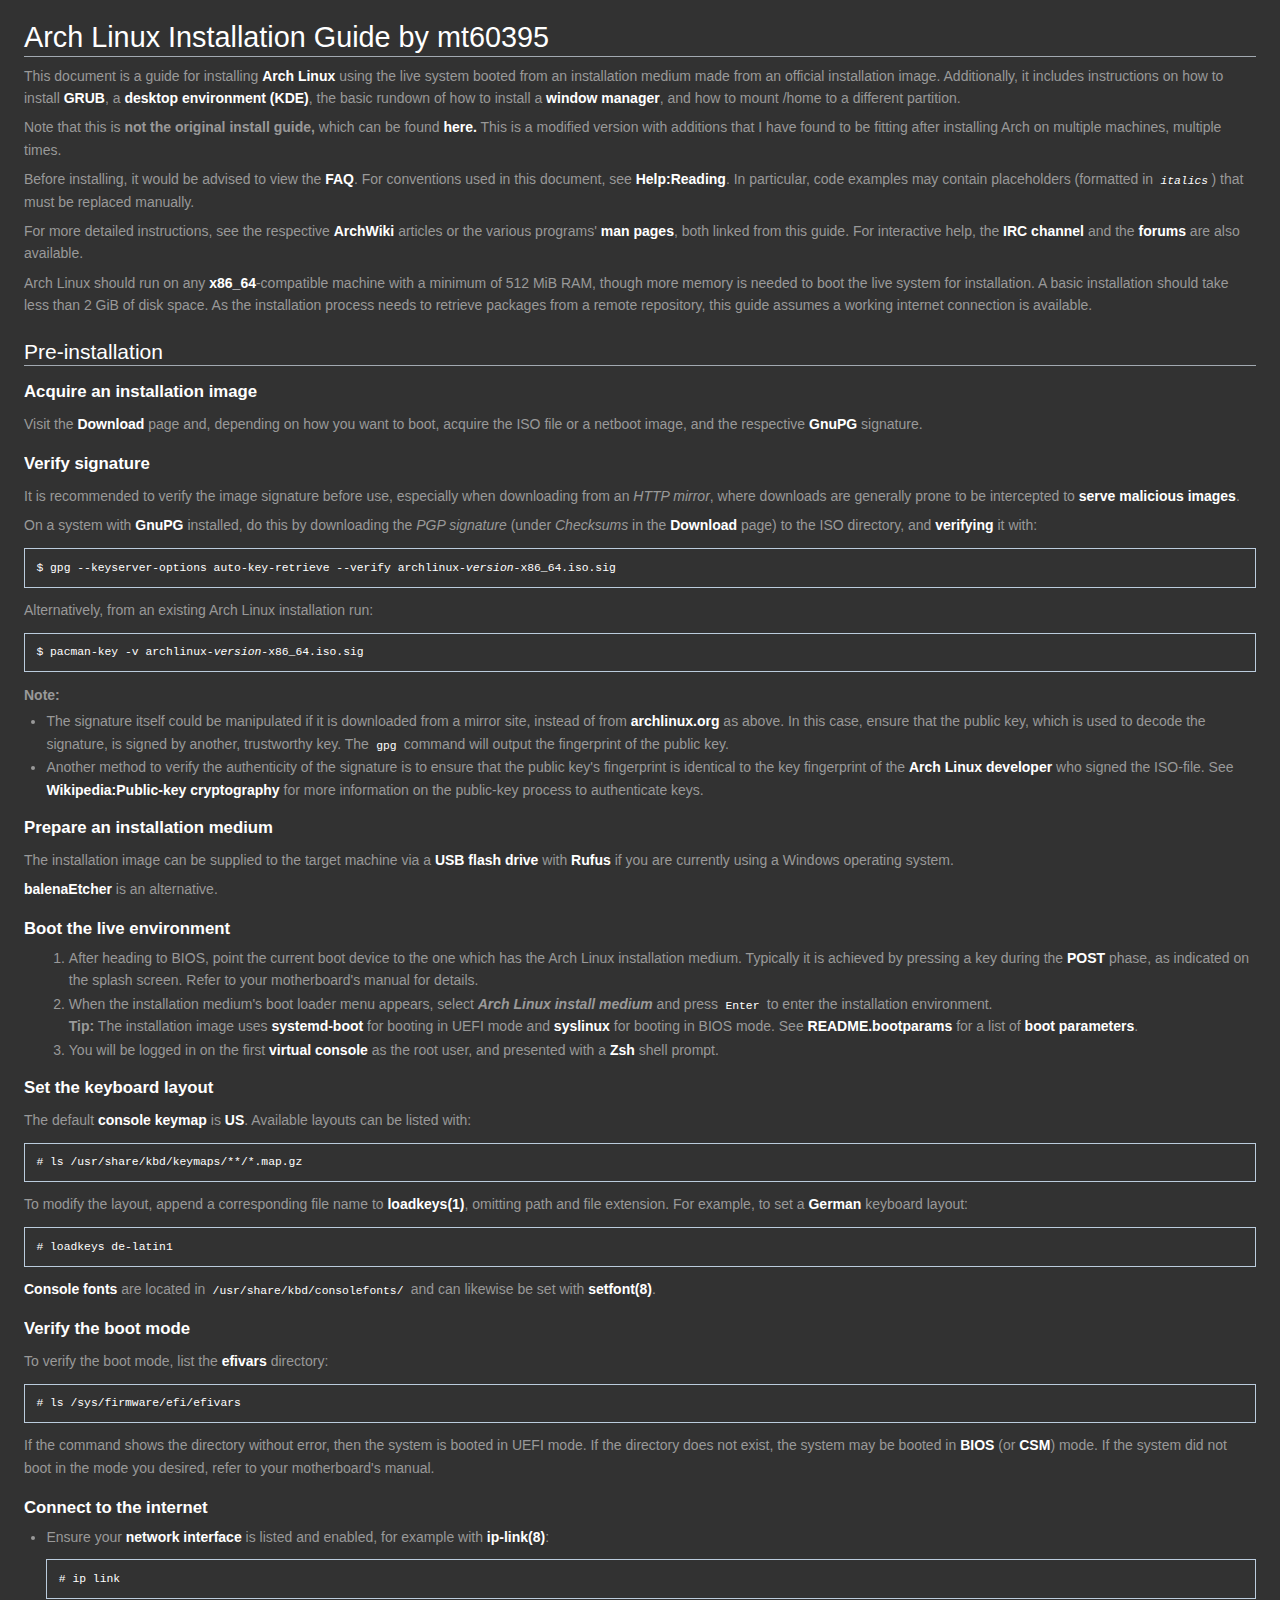
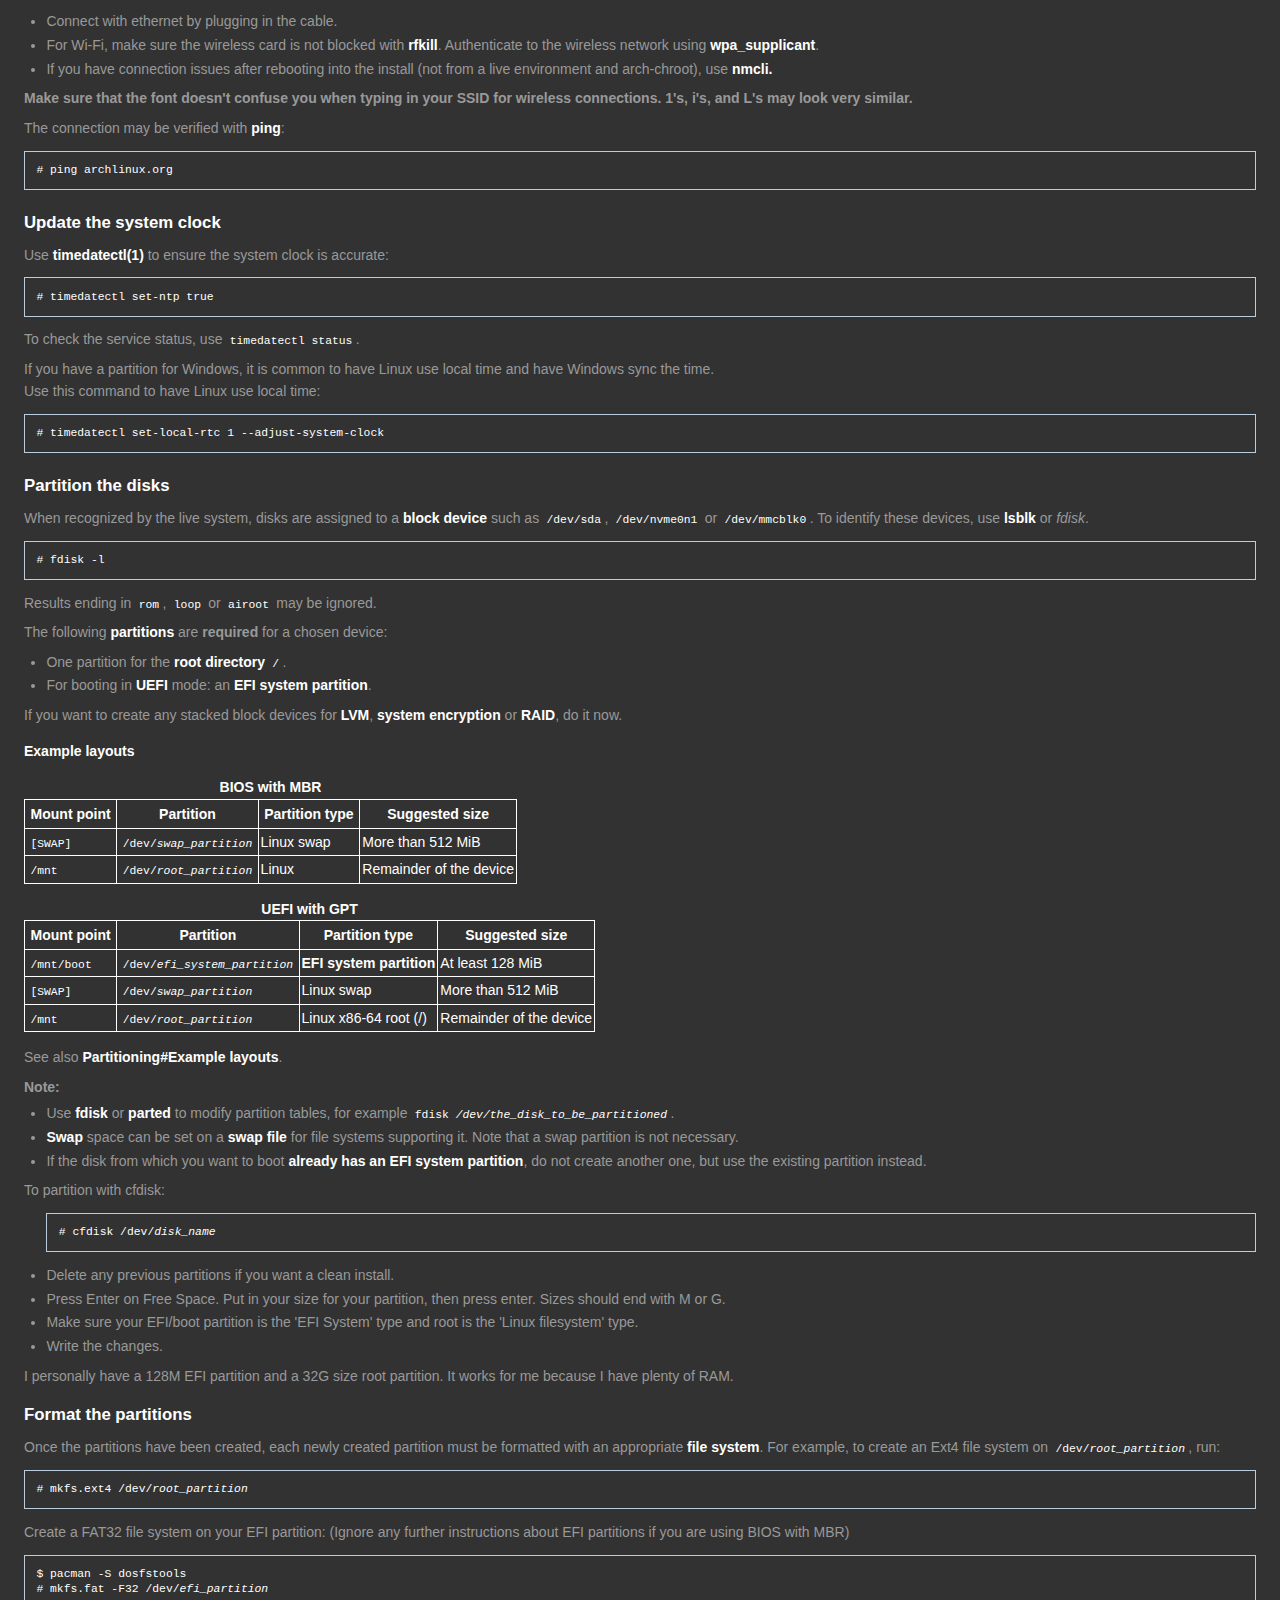
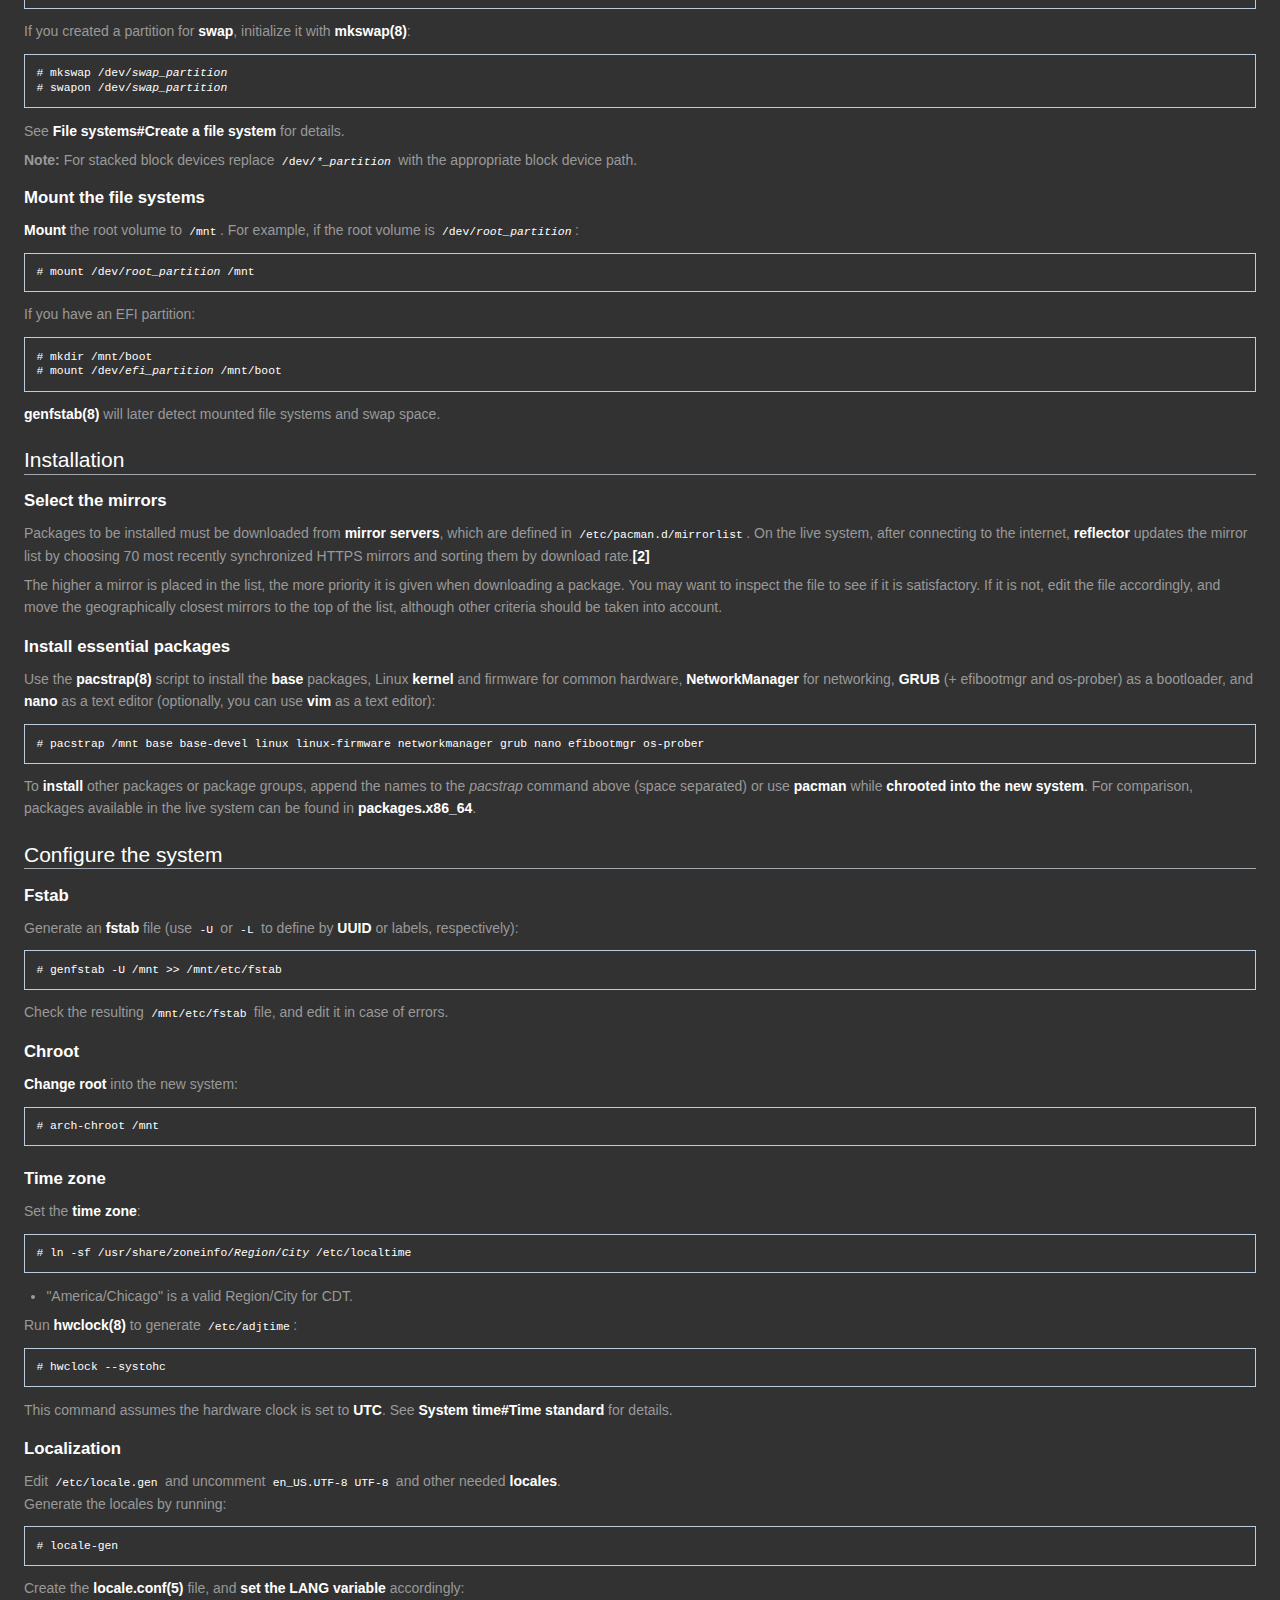
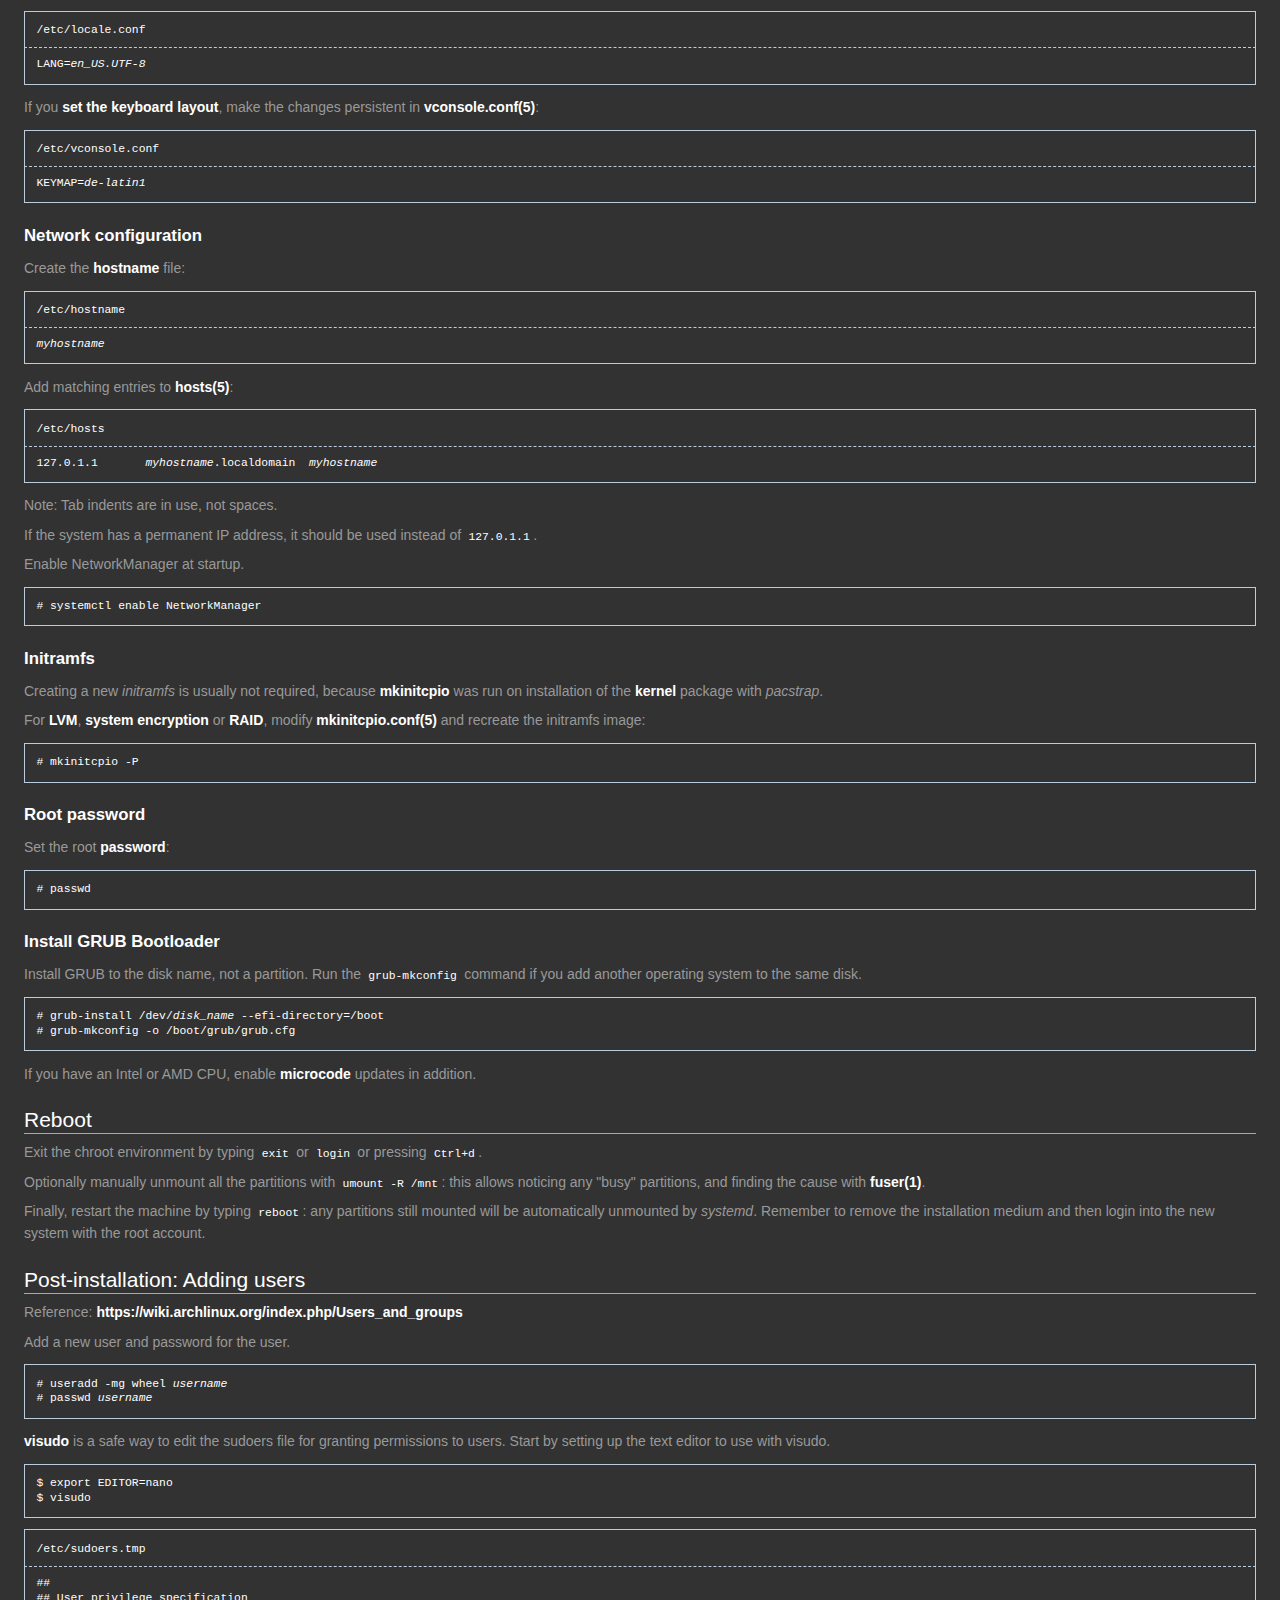
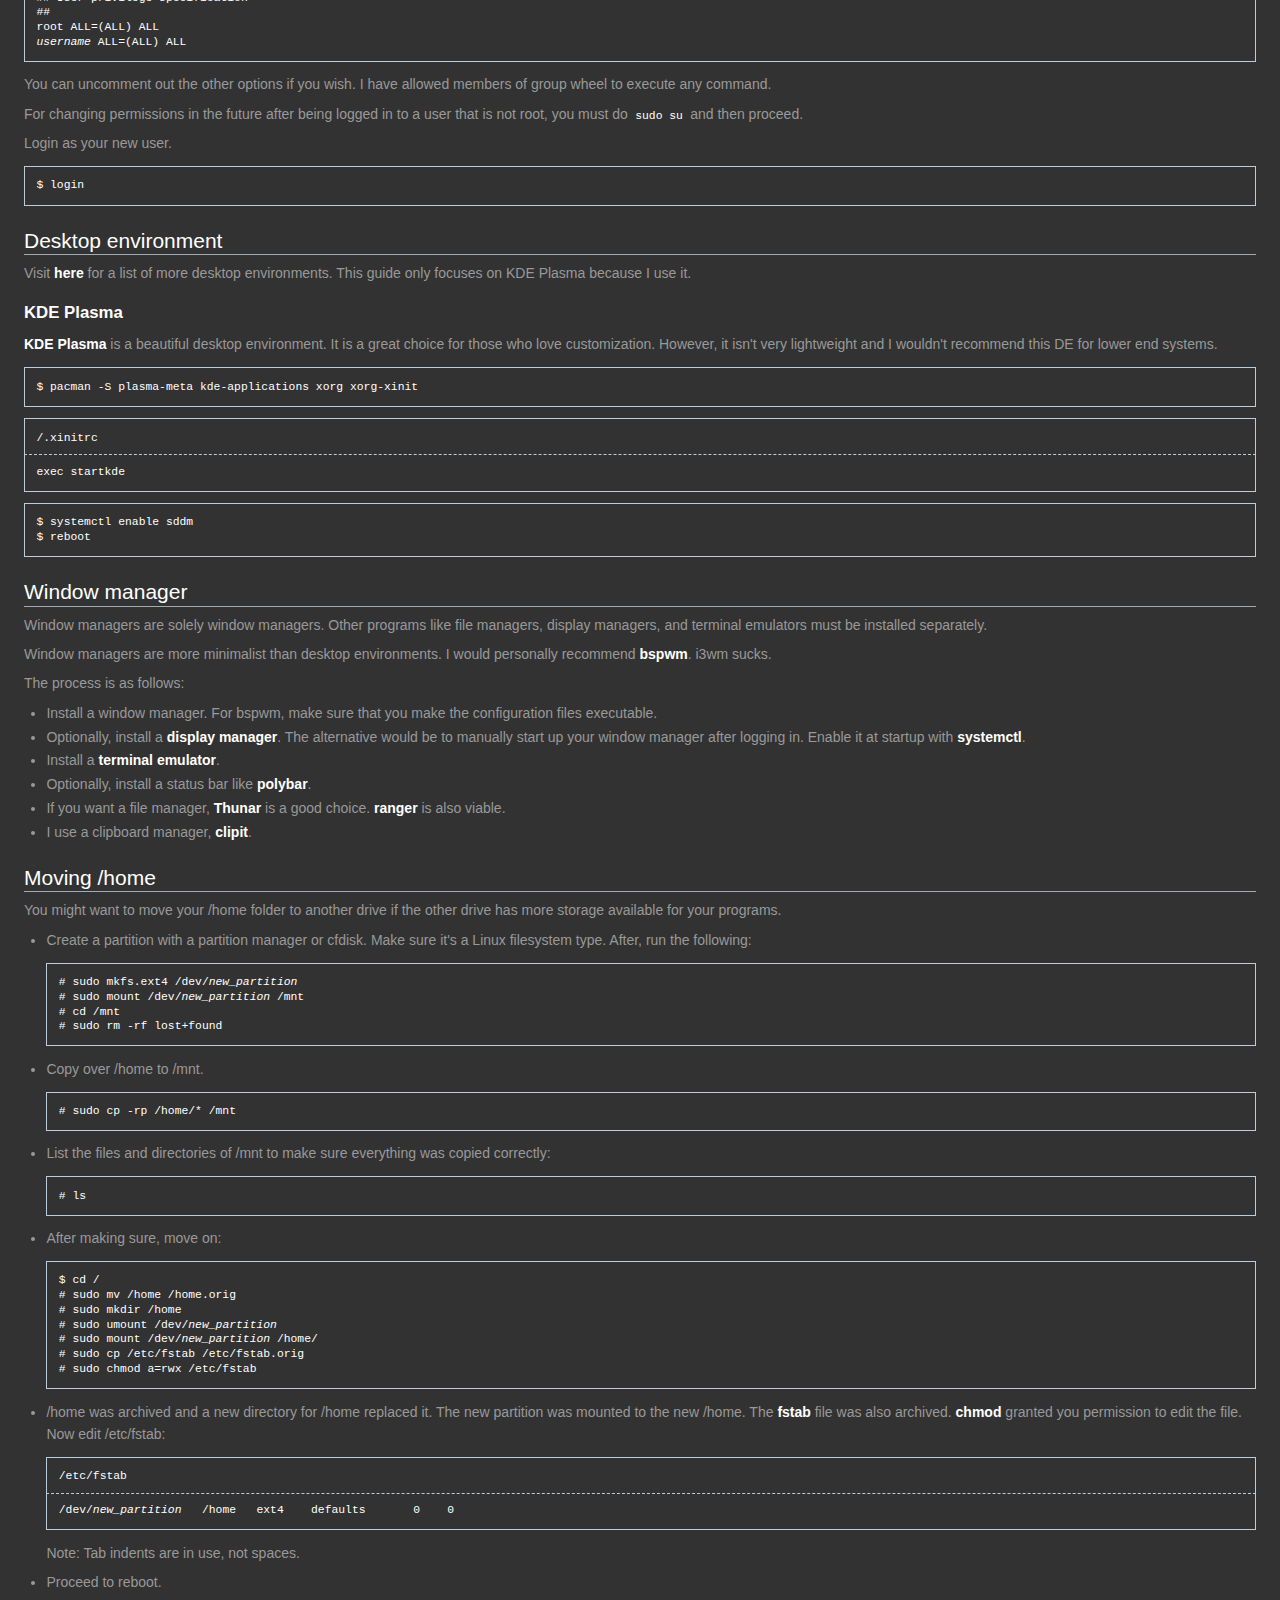
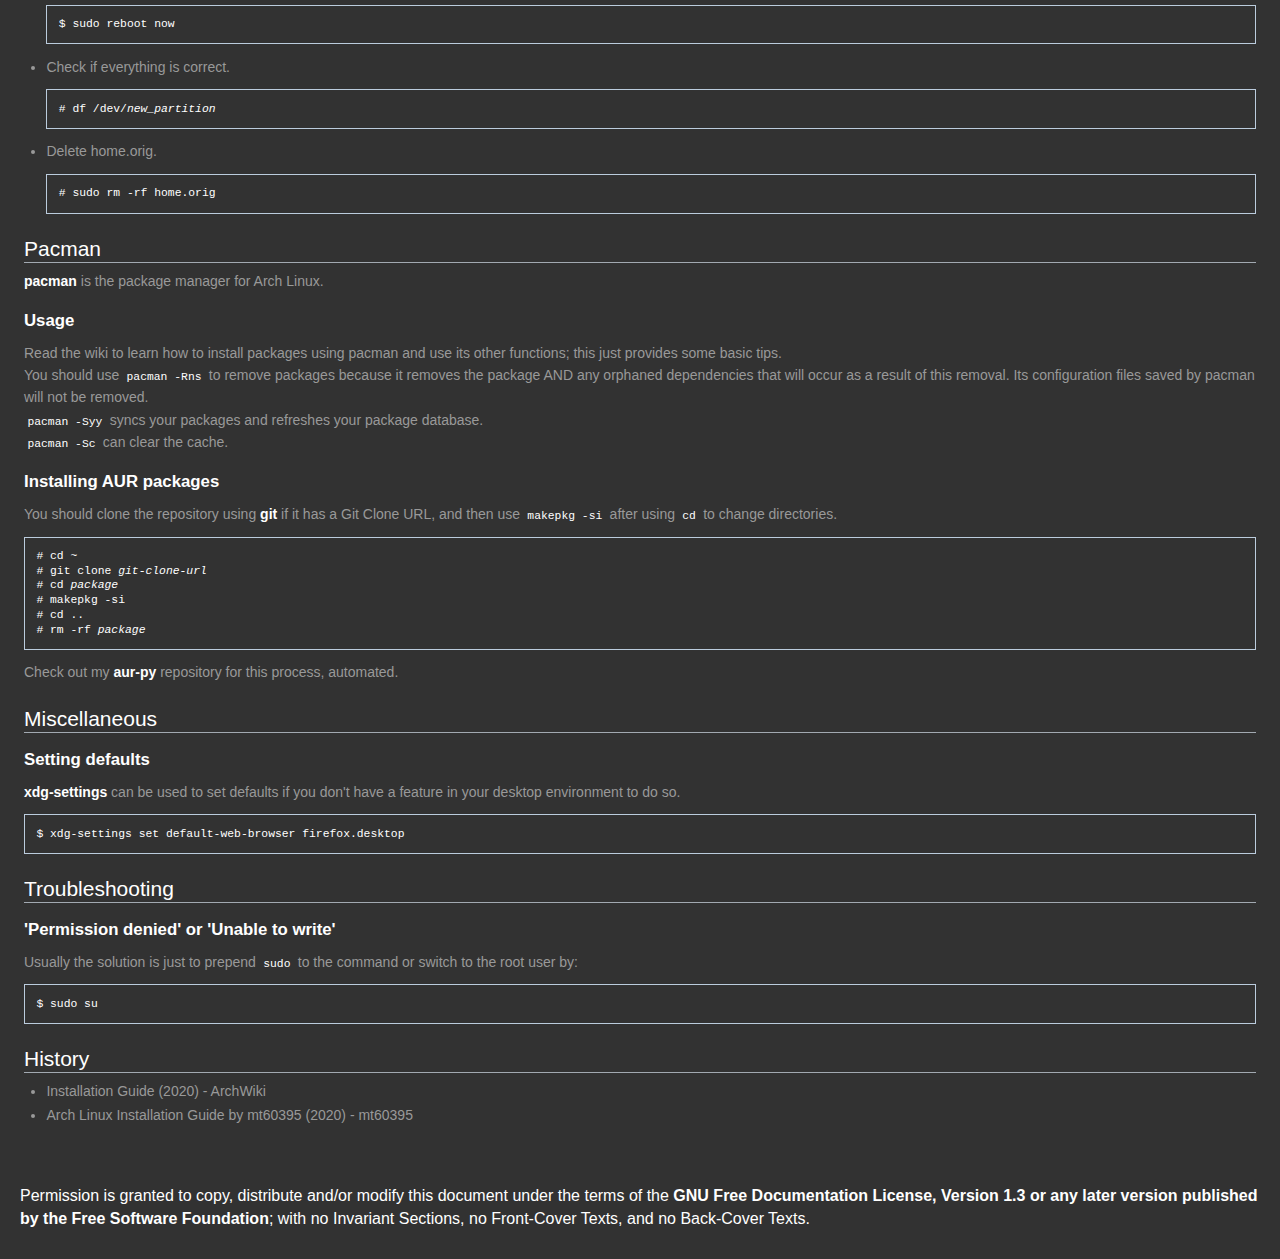
==== commit d0c63271: "Update" ====
--- a/arch.html
+++ b/arch.html
@@ -326,7 +326,7 @@
                     </p>
                     <h3><span class="mw-headline" id="Localization">Localization</span></h3>
                     <p>Edit <code>/etc/locale.gen</code> and uncomment <code>en_US.UTF-8 UTF-8</code> and other needed
-                        <a href="https://wiki.archlinux.org/index.php/Locale" title="Locale">locales</a>. Generate the locales by running:
+                        <a href="https://wiki.archlinux.org/index.php/Locale" title="Locale">locales</a>.<br>Generate the locales by running:
                     </p>
                     <pre># locale-gen
 </pre>
@@ -437,7 +437,7 @@
                         <li>Install a <a href="https://wiki.archlinux.org/index.php/List_of_applications/Utilities#Terminal_emulators" title="Terminal emulators">terminal emulator</a>.</li>
                         <li>Optionally, install a status bar like <a href="https://wiki.archlinux.org/index.php/Polybar" title="polybar">polybar</a>.</li>
                         <li>If you want a file manager, <a href="https://wiki.archlinux.org/index.php/Thunar" title="Thunar">Thunar</a> is a good choice.
-                            <a href="https://wiki.archlinux.org/index.php/ranger" title="ranger">ranger is also viable.</a>
+                            <a href="https://wiki.archlinux.org/index.php/ranger" title="ranger">ranger</a> is also viable.
                         </li>
                         <li>I use a clipboard manager, <a href="https://aur.archlinux.org/packages/clipit/" title="clipit">clipit</a>.</li>
                     </ul>
@@ -509,6 +509,7 @@
 # makepkg -si
 # cd ..
 # rm -rf <i>package</i></pre>
+                    <p>Check out my <a href="https://github.com/mt60395/aur-py">aur-py</a> repository for this process, automated.</p>
                     <h2><span class="mw-headline" id="Miscellaneous">Miscellaneous</span></h2>
                     <h3><span class="mw-headline" id="Defaults">Setting defaults</span></h3>
                     <p><a href="https://wiki.archlinux.org/index.php/Xdg-utils#xdg-settings">xdg-settings</a> can be used to set defaults if you don't have a feature in your desktop environment to do so.</p>
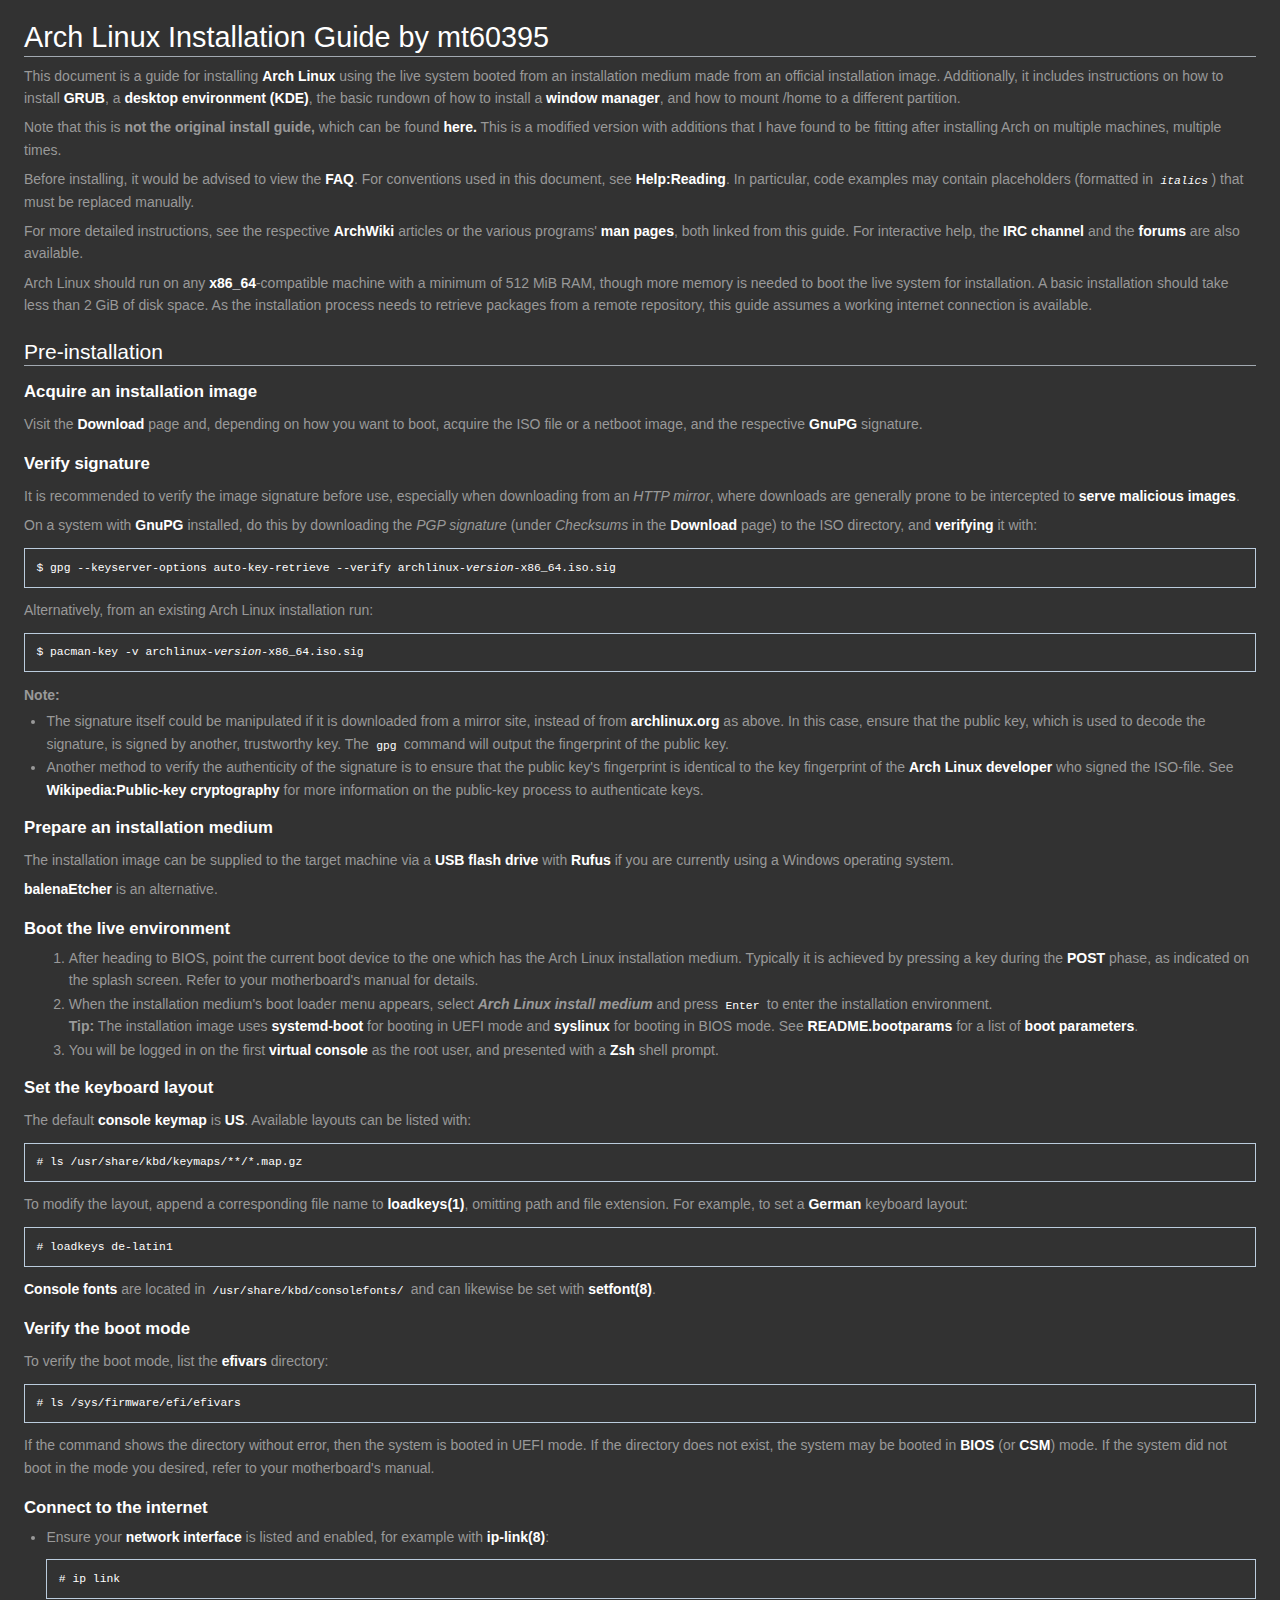
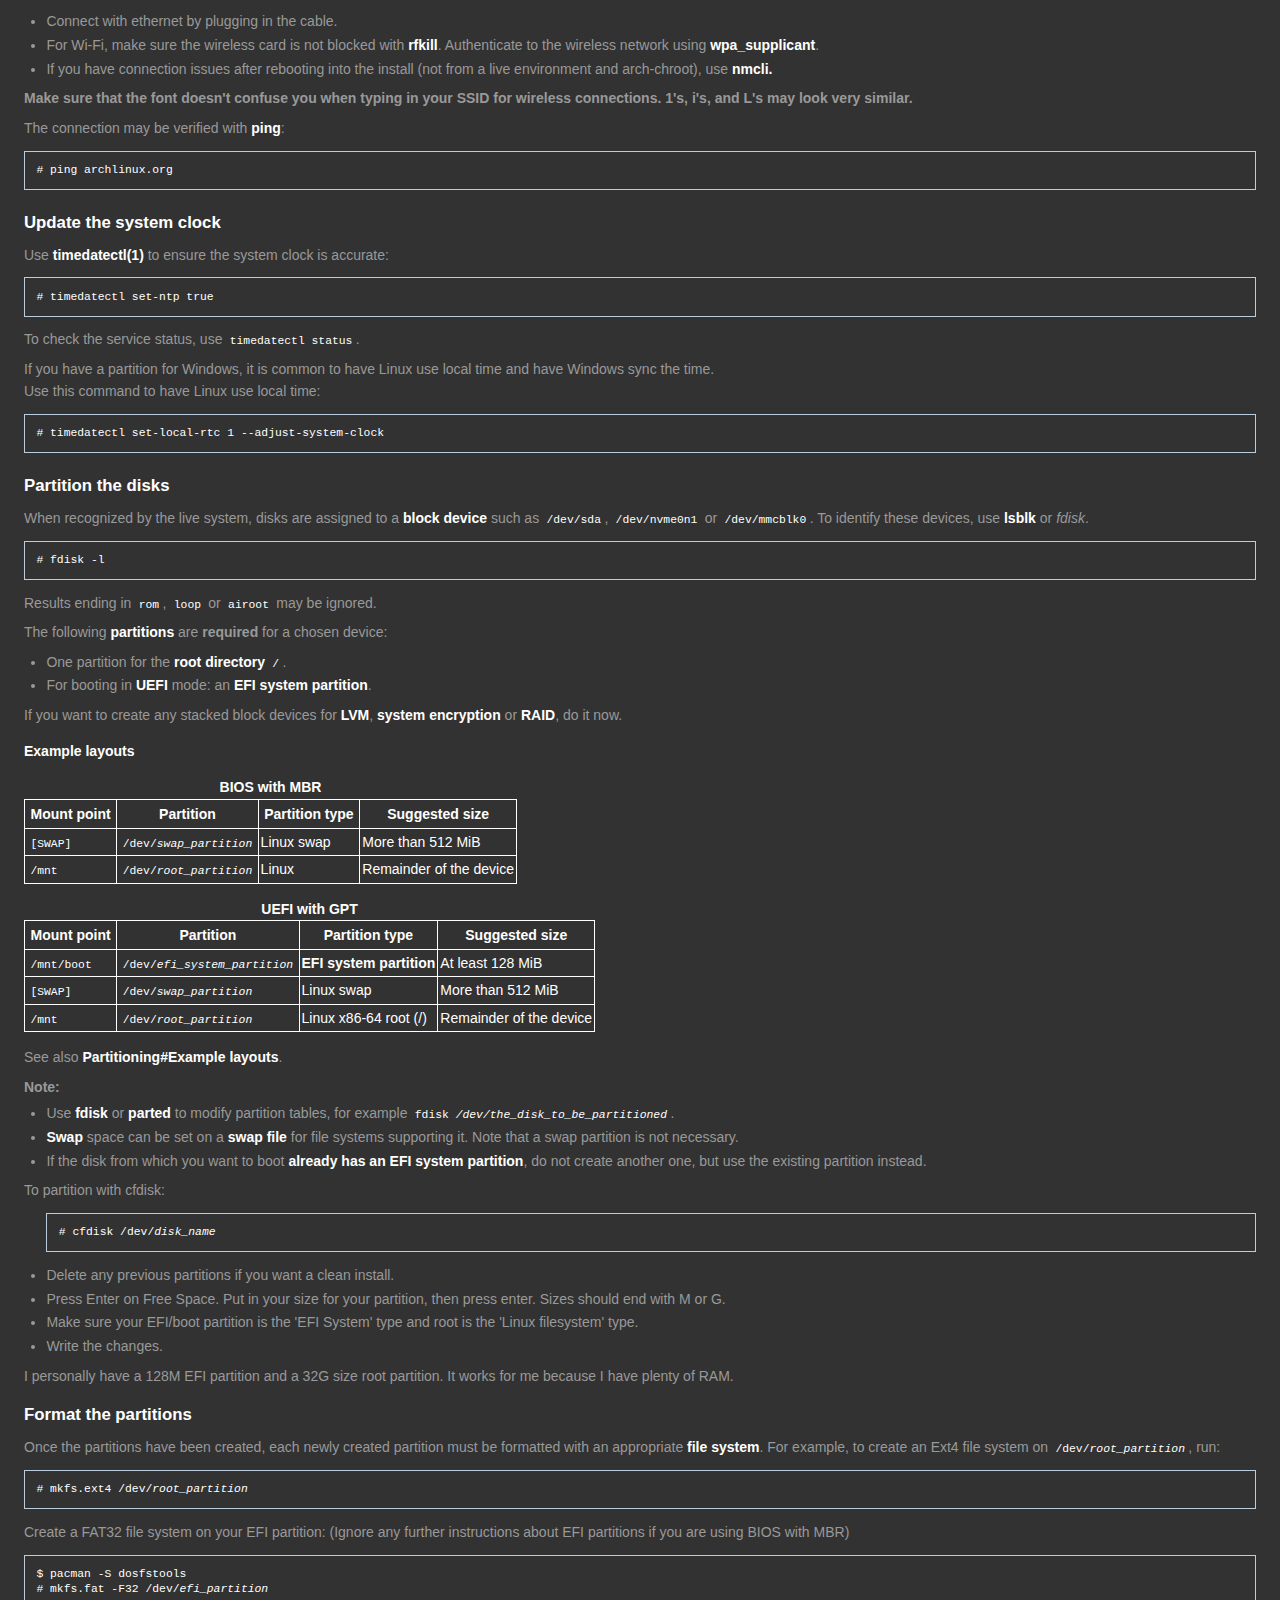
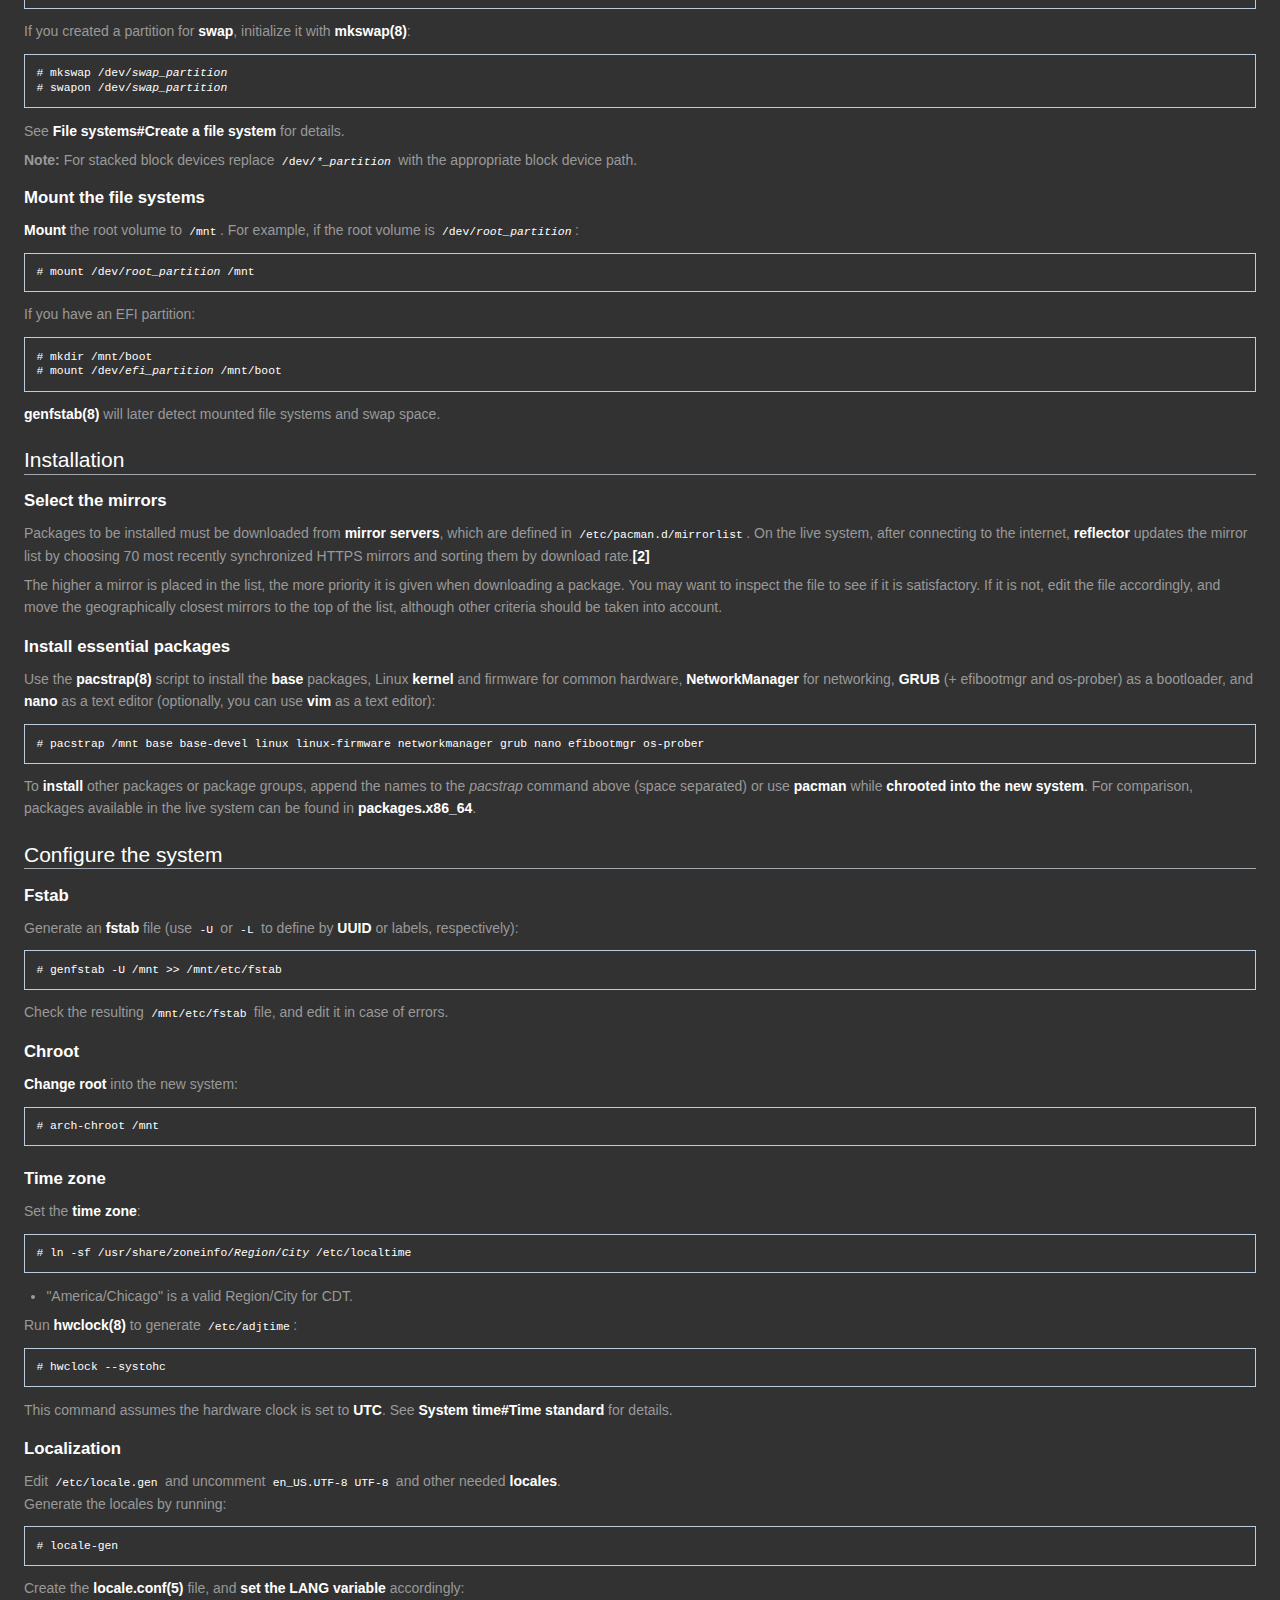
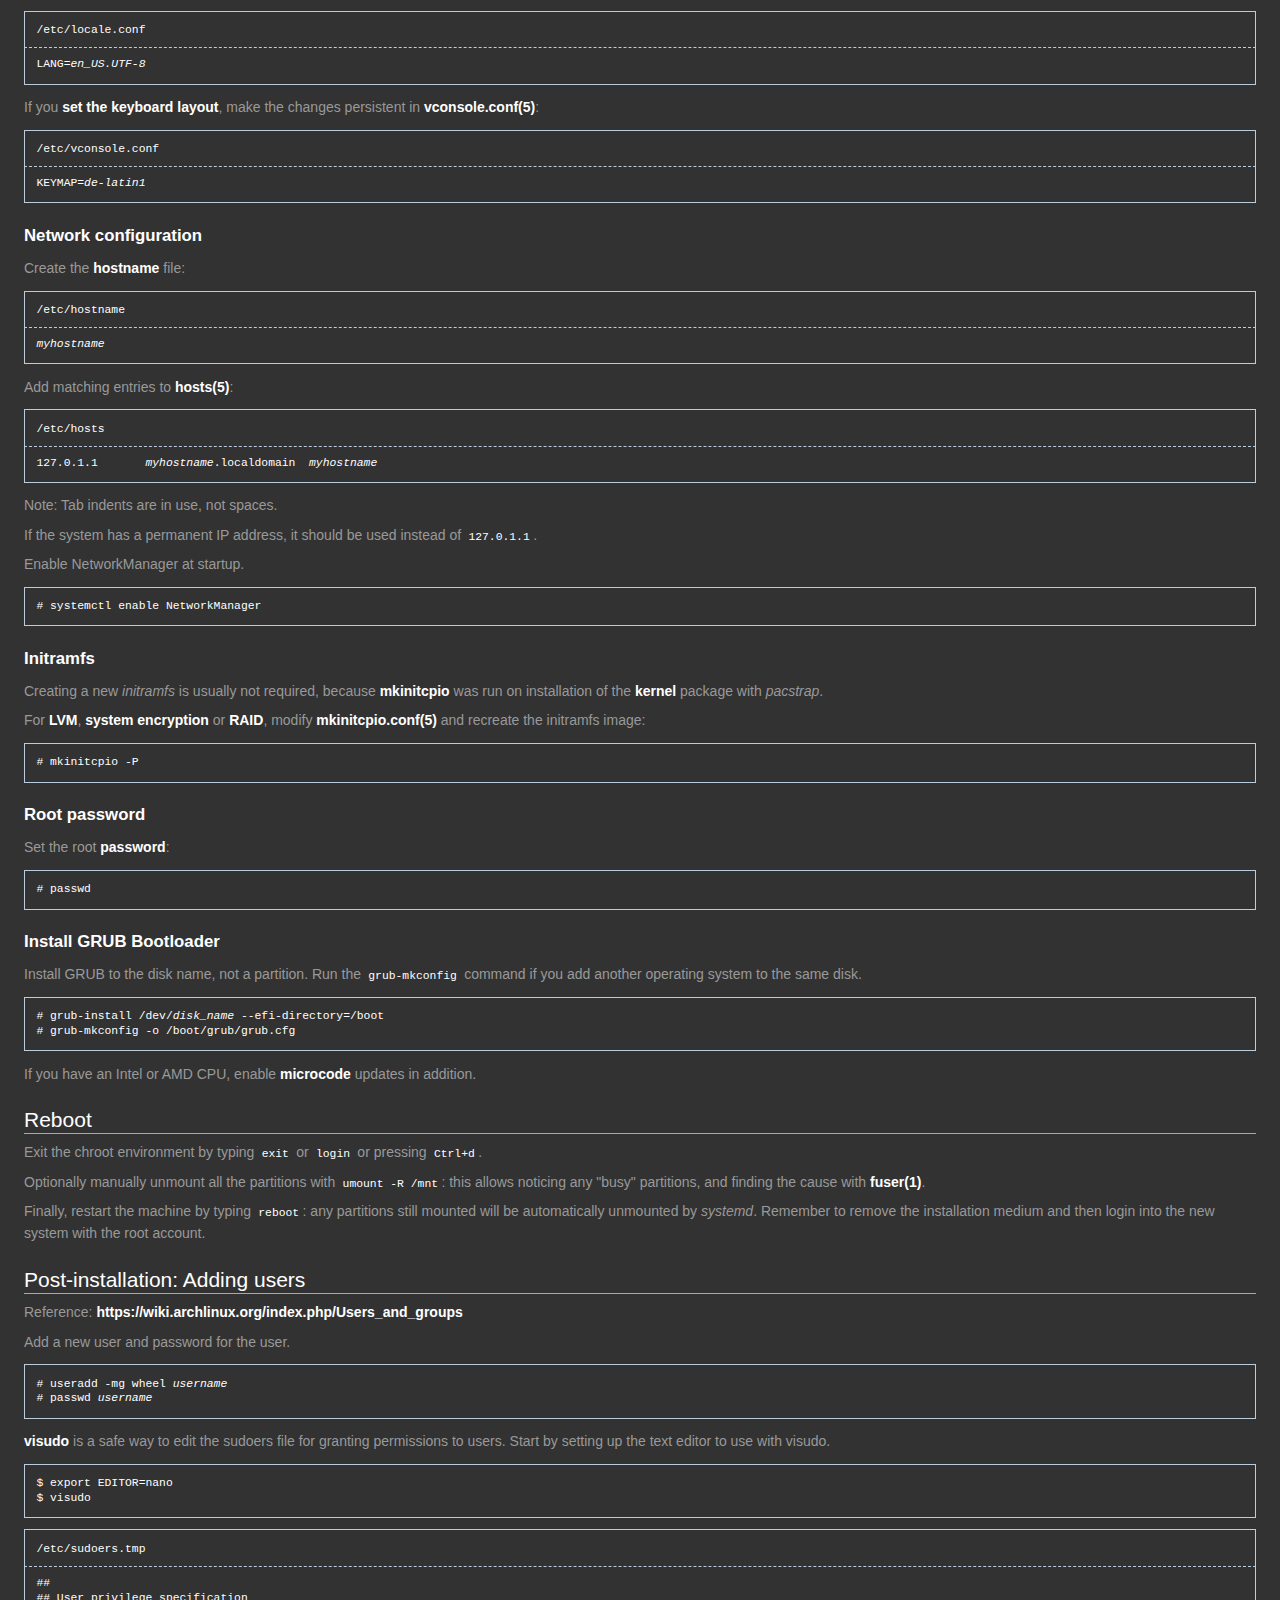
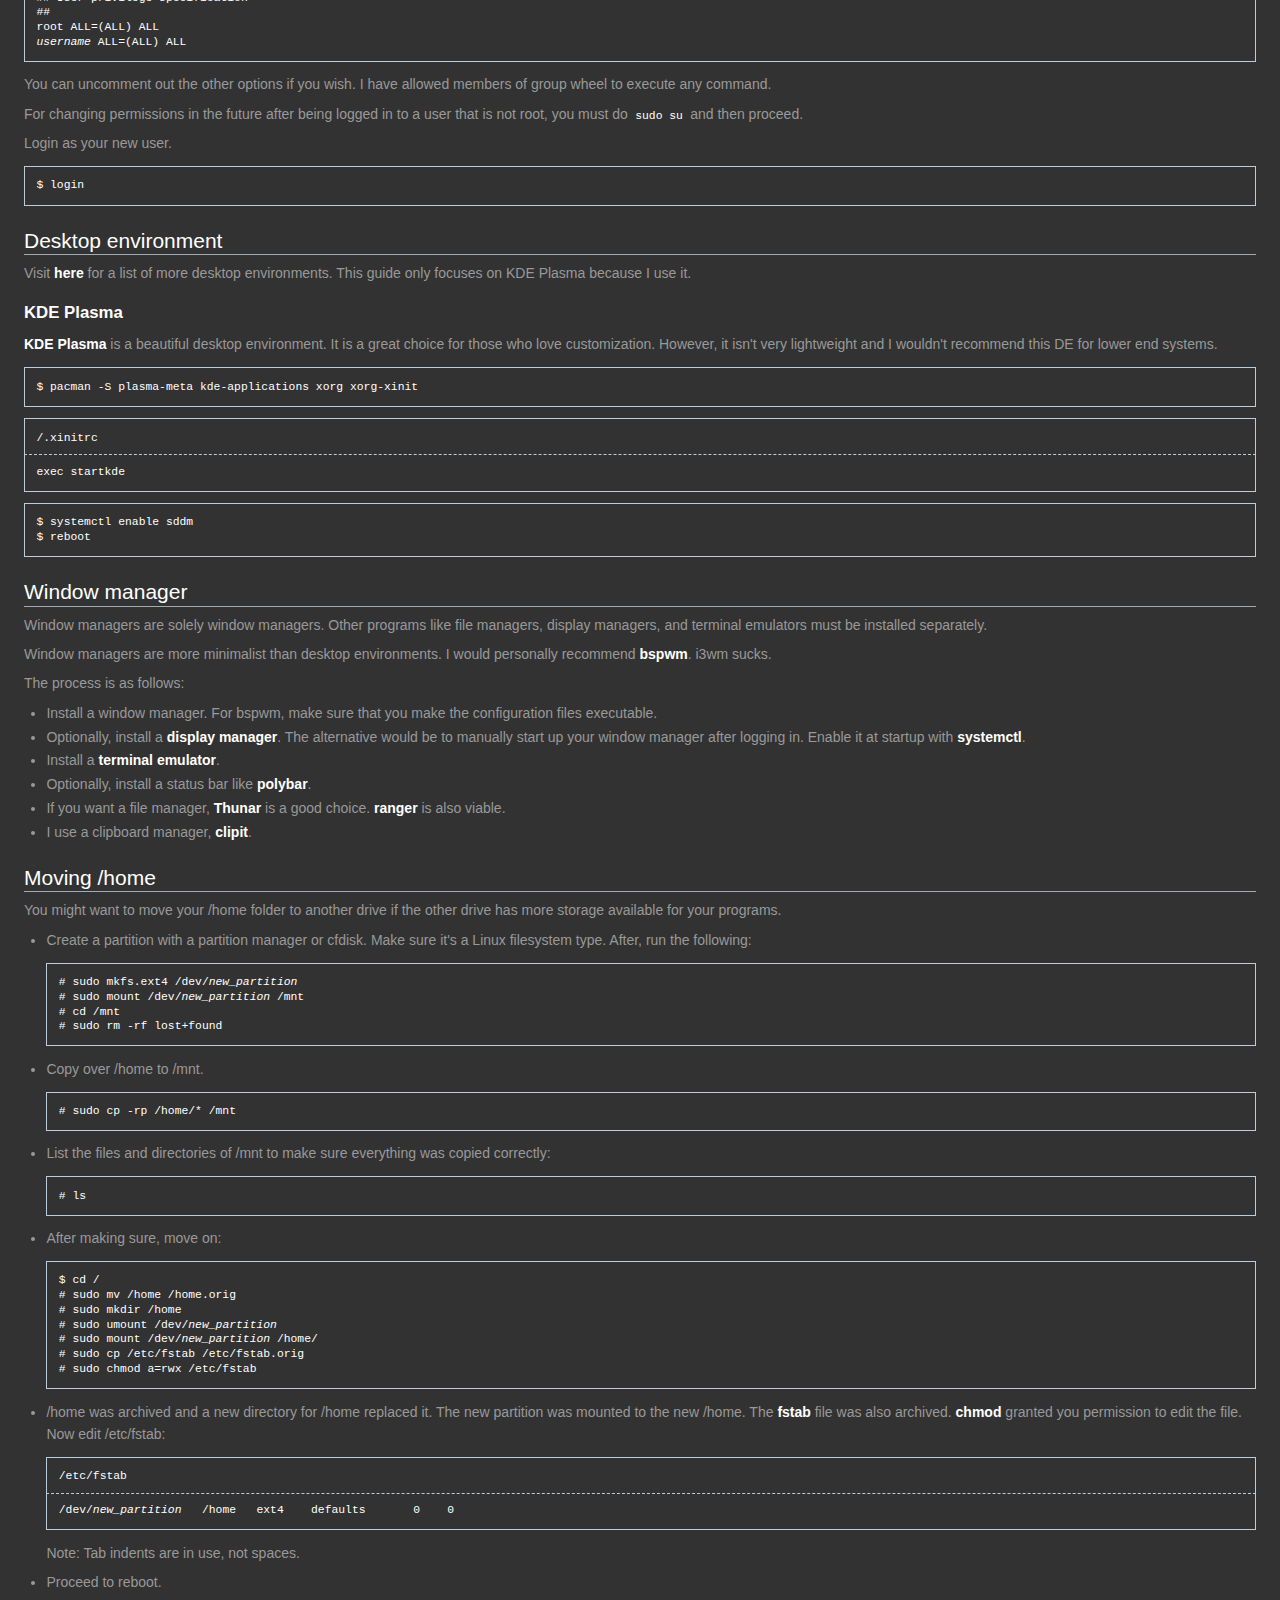
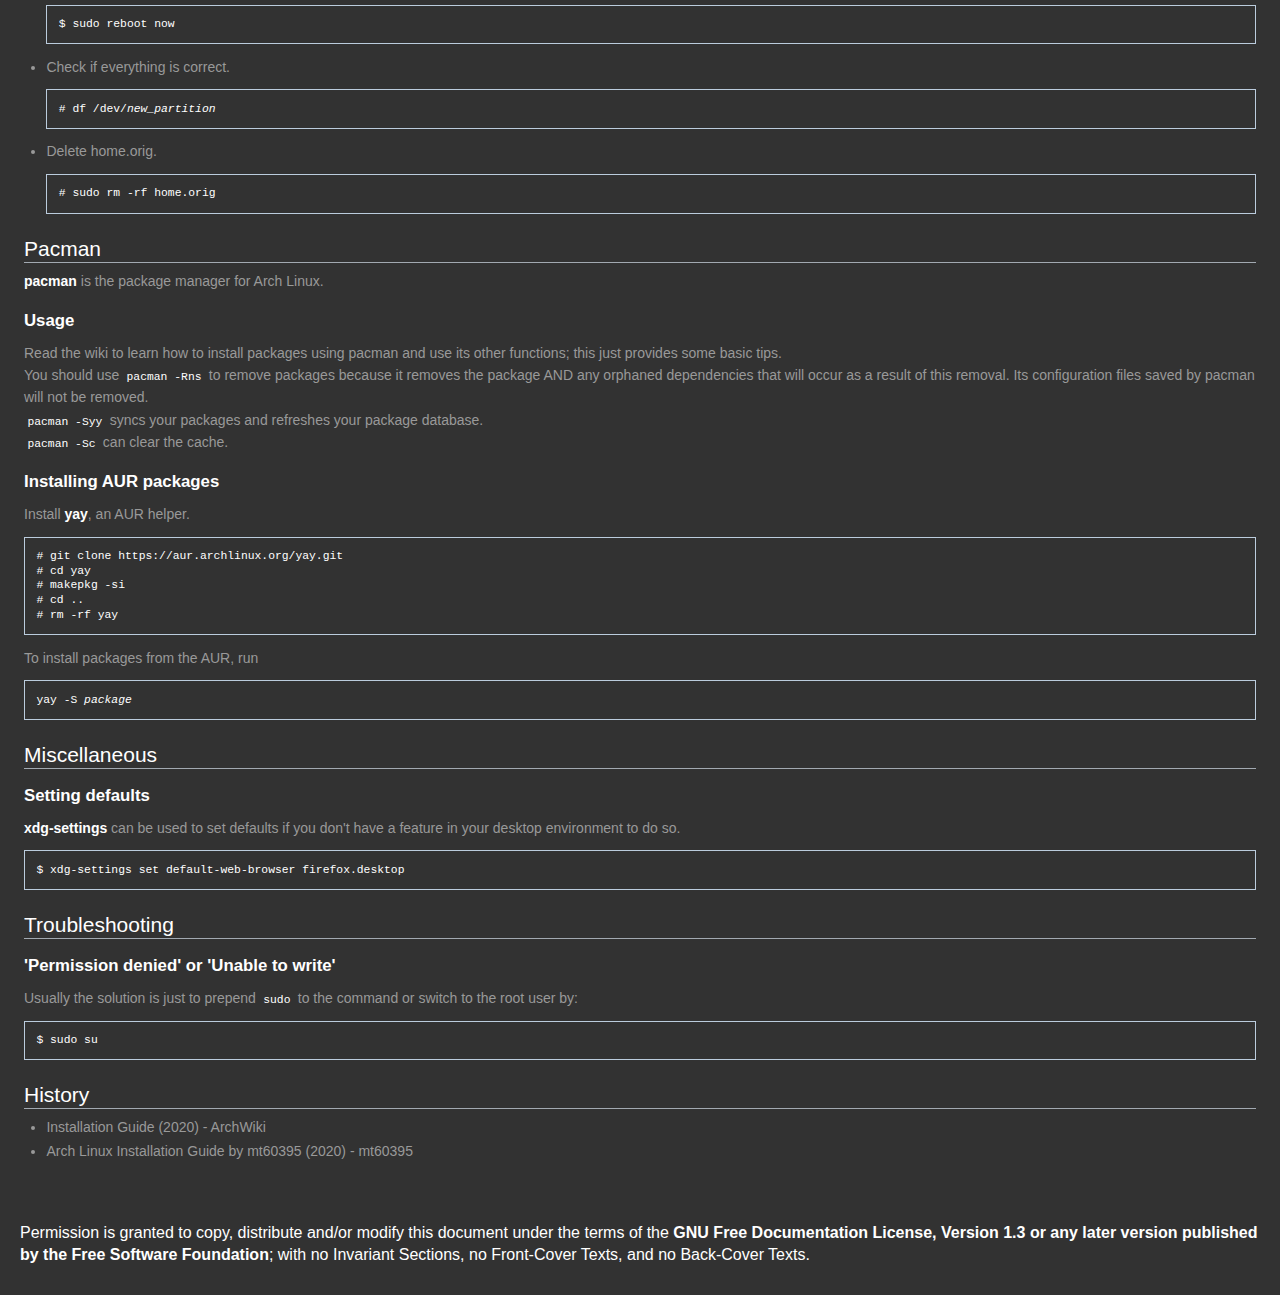
==== commit 252adc1e: "Use yay" ====
--- a/arch.html
+++ b/arch.html
@@ -502,14 +502,13 @@
                         <br><code>pacman -Sc</code> can clear the cache.
                     </p>
                     <h3><span class="mw-headline" id="AUR">Installing AUR packages</span></h3>
-                    <p> </p>You should clone the repository using <a href="https://wiki.archlinux.org/index.php/Git">git</a> if it has a Git Clone URL, and then use <code>makepkg -si</code> after using <code>cd</code> to change directories.</p>
-                    <pre># cd ~
-# git clone <i>git-clone-url</i>
-# cd <i>package</i>
+                    <p>Install <a href="https://aur.archlinux.org/packages/yay/" >yay</a>, an AUR helper.</p>
+                    <pre># git clone https://aur.archlinux.org/yay.git
+# cd yay
 # makepkg -si
 # cd ..
-# rm -rf <i>package</i></pre>
-                    <p>Check out my <a href="https://github.com/mt60395/aur-py">aur-py</a> repository for this process, automated.</p>
+# rm -rf yay</pre>
+                    <p>To install packages from the AUR, run <pre>yay -S <i>package</i></pre></p>
                     <h2><span class="mw-headline" id="Miscellaneous">Miscellaneous</span></h2>
                     <h3><span class="mw-headline" id="Defaults">Setting defaults</span></h3>
                     <p><a href="https://wiki.archlinux.org/index.php/Xdg-utils#xdg-settings">xdg-settings</a> can be used to set defaults if you don't have a feature in your desktop environment to do so.</p>
